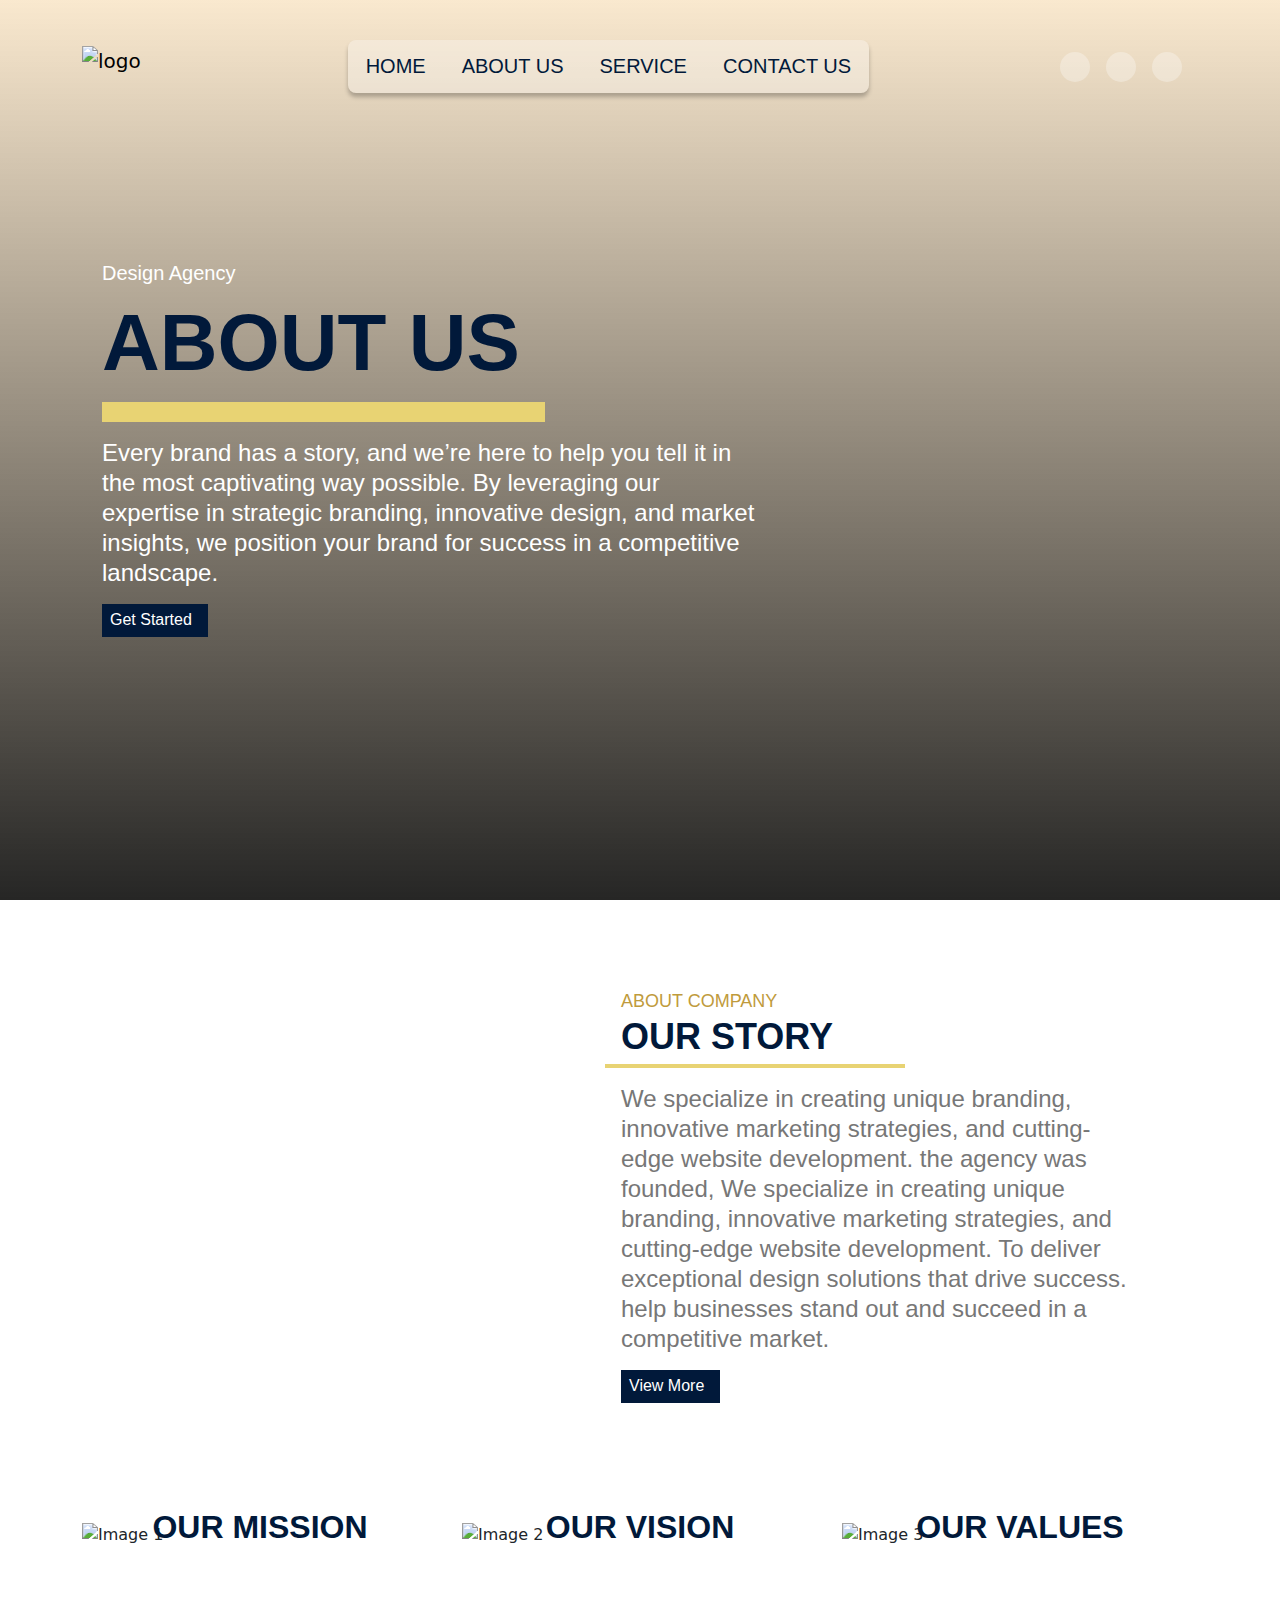
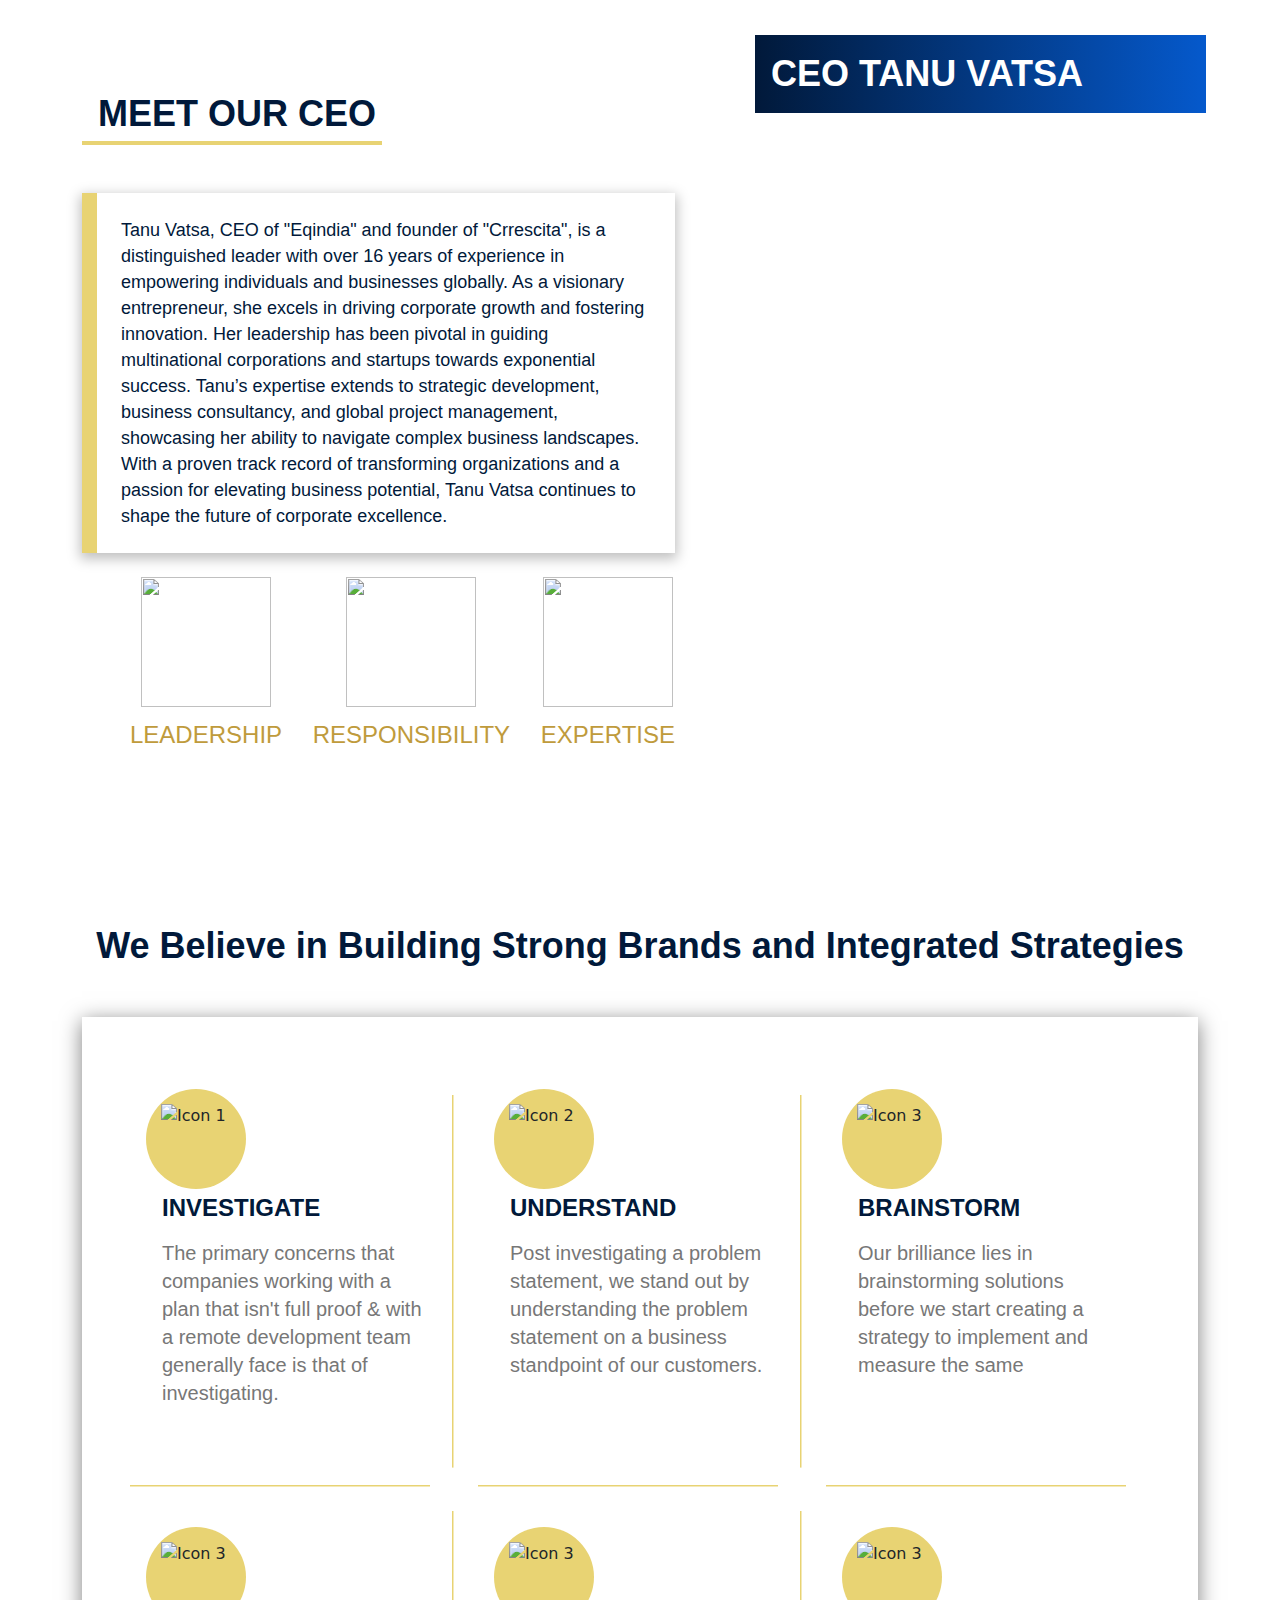
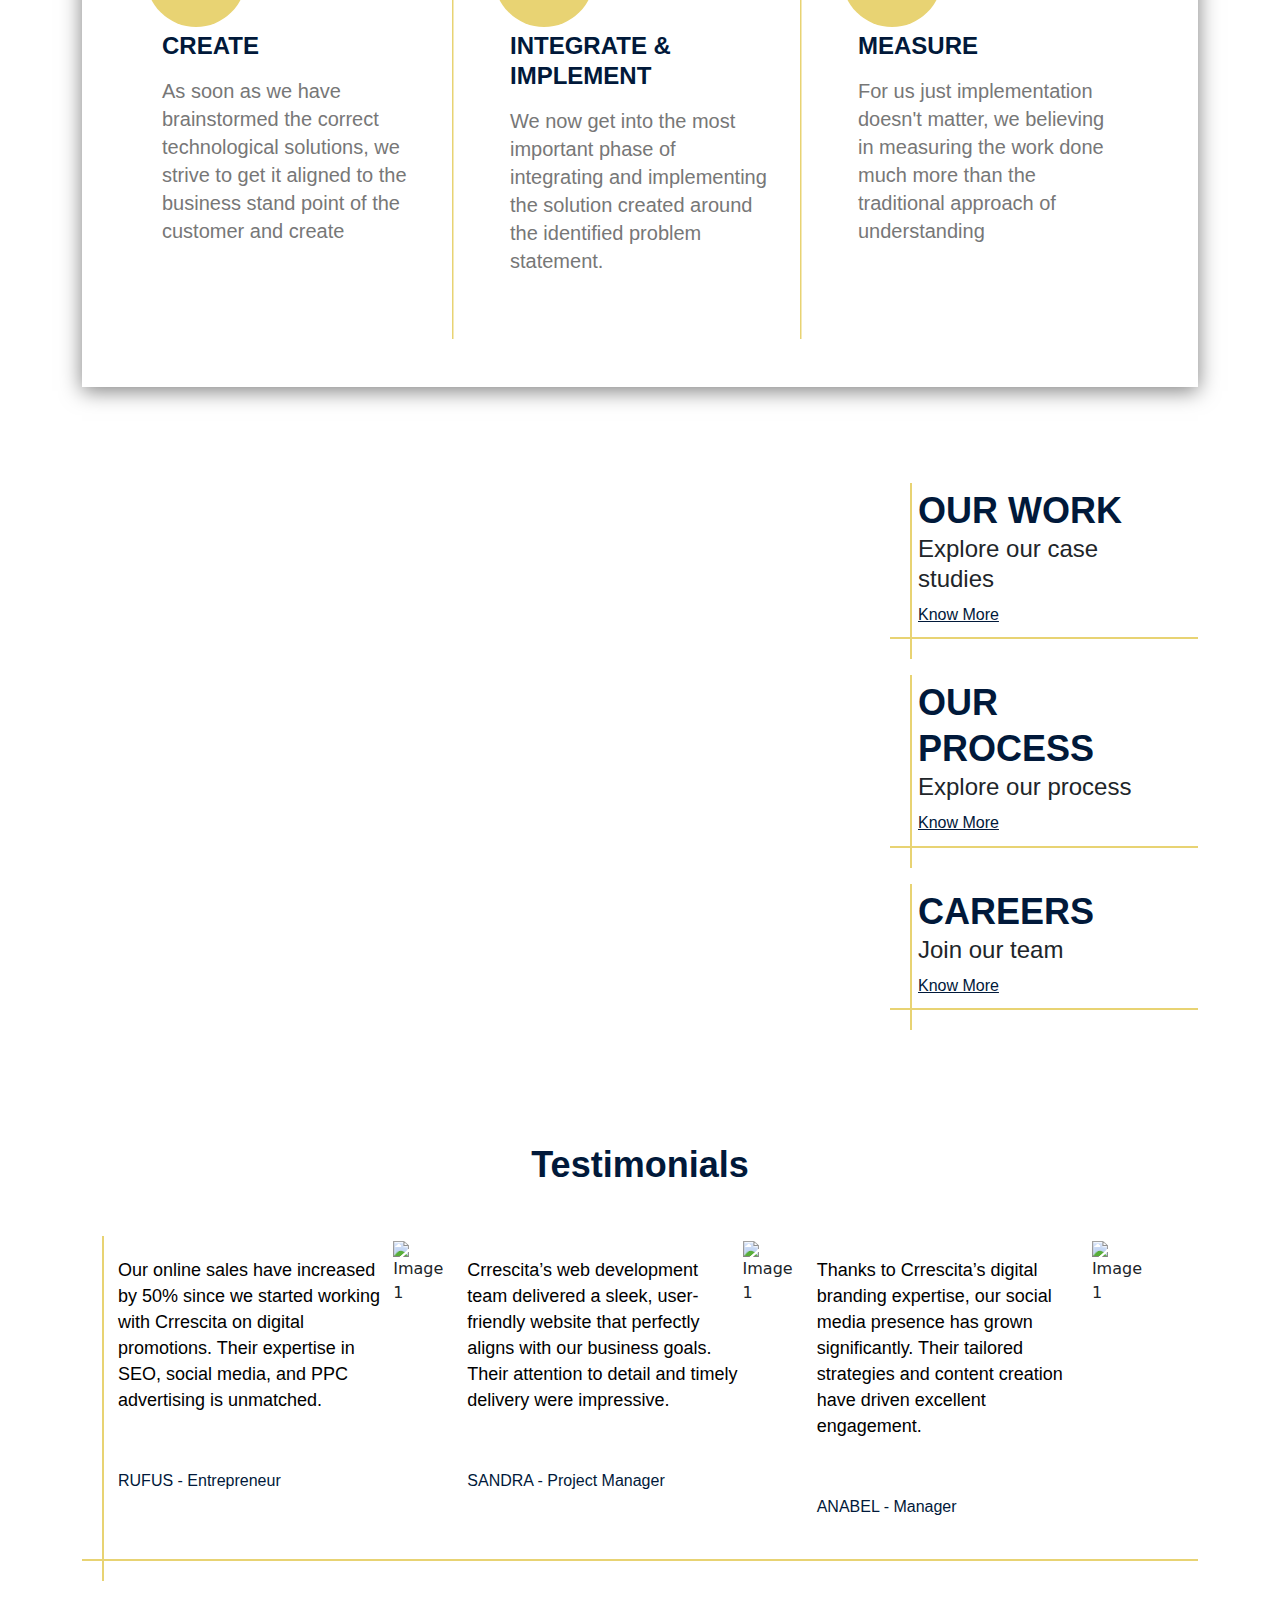
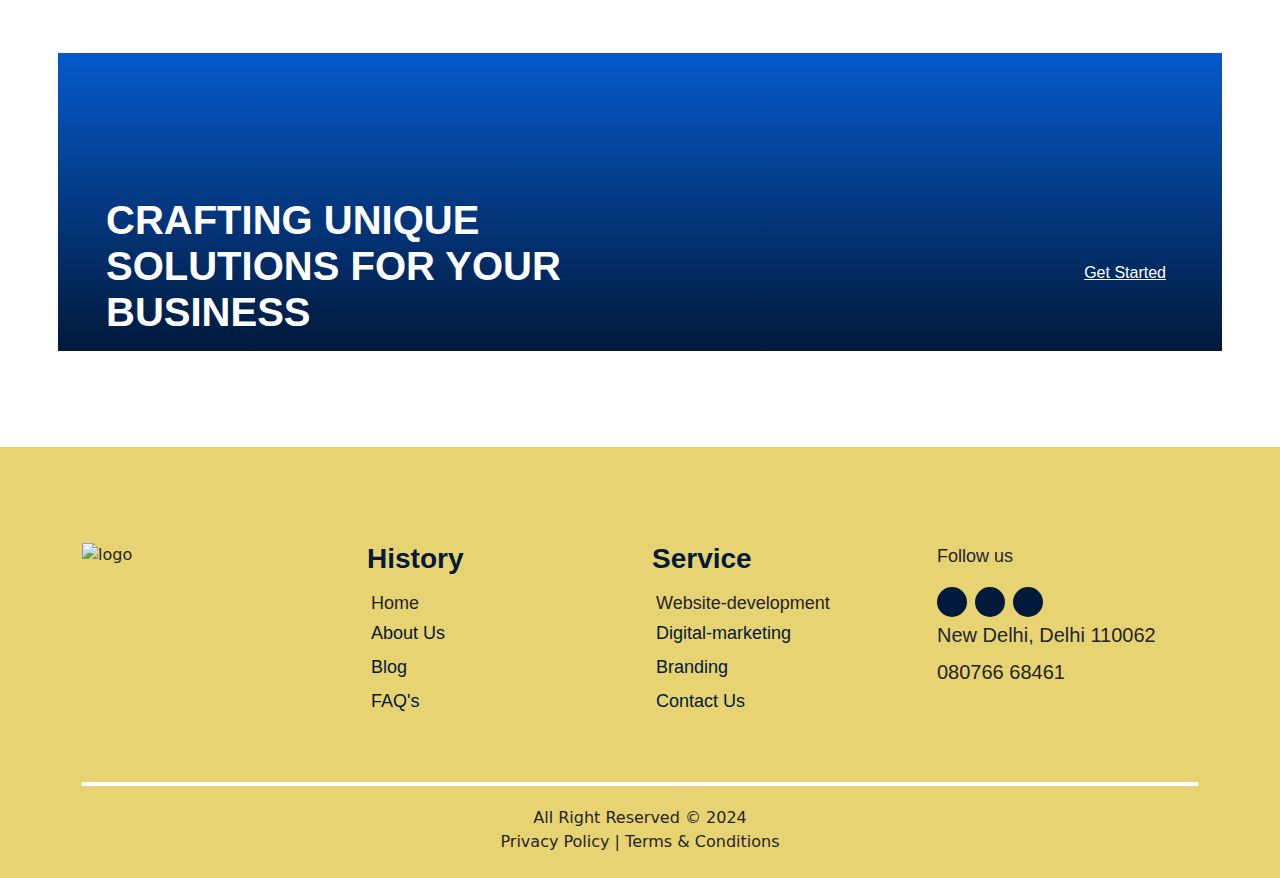
==== crrescita_angular/browser/about/index.html @ c9c78e95 "changes" ====
<!DOCTYPE html><html lang="en" data-critters-container><head>
  <meta charset="utf-8">
  <title>Crrescita</title>
  <base href="/">
  <meta name="viewport" content="width=device-width, initial-scale=1">
  <link rel="icon" type="image/x-icon" href="./assets/img/logo.png">
   <!-- Bootstrap CSS -->
   <link href="https://cdn.jsdelivr.net/npm/bootstrap@5.0.2/dist/css/bootstrap.min.css" rel="stylesheet" integrity="sha384-EVSTQN3/azprG1Anm3QDgpJLIm9Nao0Yz1ztcQTwFspd3yD65VohhpuuCOmLASjC" crossorigin="anonymous">
 <!-- Bootstrap JS Bundle with Popper -->
 <script src="https://cdn.jsdelivr.net/npm/bootstrap@5.0.2/dist/js/bootstrap.bundle.min.js" integrity="sha384-MrcW6ZMFYlzcLA8Nl+NtUVF0sA7MsXsP1UyJoMp4YLEuNSfAP+JcXn/tWtIaxVXM" crossorigin="anonymous"></script>
   <!-- Bootstrap Icons CSS -->
   <link href="https://cdnjs.cloudflare.com/ajax/libs/bootstrap-icons/1.10.2/font/bootstrap-icons.min.css" rel="stylesheet">
 
   <!--Font family-->
   <link rel="preconnect" href="https://fonts.googleapis.com">
   <link rel="preconnect" href="https://fonts.gstatic.com" crossorigin>
   <style>@font-face{font-family:'Brygada 1918';font-style:italic;font-weight:400 700;font-display:swap;src:url(https://fonts.gstatic.com/s/brygada1918/v22/pe03MI6eKpdGqlF5LANrM--qAc5gU1EQVg.woff2) format('woff2');unicode-range:U+0460-052F, U+1C80-1C88, U+20B4, U+2DE0-2DFF, U+A640-A69F, U+FE2E-FE2F;}@font-face{font-family:'Brygada 1918';font-style:italic;font-weight:400 700;font-display:swap;src:url(https://fonts.gstatic.com/s/brygada1918/v22/pe03MI6eKpdGqlF5LANrM--qAc5pU1EQVg.woff2) format('woff2');unicode-range:U+0301, U+0400-045F, U+0490-0491, U+04B0-04B1, U+2116;}@font-face{font-family:'Brygada 1918';font-style:italic;font-weight:400 700;font-display:swap;src:url(https://fonts.gstatic.com/s/brygada1918/v22/pe03MI6eKpdGqlF5LANrM--qAc5uU1EQVg.woff2) format('woff2');unicode-range:U+0370-0377, U+037A-037F, U+0384-038A, U+038C, U+038E-03A1, U+03A3-03FF;}@font-face{font-family:'Brygada 1918';font-style:italic;font-weight:400 700;font-display:swap;src:url(https://fonts.gstatic.com/s/brygada1918/v22/pe03MI6eKpdGqlF5LANrM--qAc5iU1EQVg.woff2) format('woff2');unicode-range:U+0102-0103, U+0110-0111, U+0128-0129, U+0168-0169, U+01A0-01A1, U+01AF-01B0, U+0300-0301, U+0303-0304, U+0308-0309, U+0323, U+0329, U+1EA0-1EF9, U+20AB;}@font-face{font-family:'Brygada 1918';font-style:italic;font-weight:400 700;font-display:swap;src:url(https://fonts.gstatic.com/s/brygada1918/v22/pe03MI6eKpdGqlF5LANrM--qAc5jU1EQVg.woff2) format('woff2');unicode-range:U+0100-02AF, U+0304, U+0308, U+0329, U+1E00-1E9F, U+1EF2-1EFF, U+2020, U+20A0-20AB, U+20AD-20C0, U+2113, U+2C60-2C7F, U+A720-A7FF;}@font-face{font-family:'Brygada 1918';font-style:italic;font-weight:400 700;font-display:swap;src:url(https://fonts.gstatic.com/s/brygada1918/v22/pe03MI6eKpdGqlF5LANrM--qAc5tU1E.woff2) format('woff2');unicode-range:U+0000-00FF, U+0131, U+0152-0153, U+02BB-02BC, U+02C6, U+02DA, U+02DC, U+0304, U+0308, U+0329, U+2000-206F, U+2074, U+20AC, U+2122, U+2191, U+2193, U+2212, U+2215, U+FEFF, U+FFFD;}@font-face{font-family:'Brygada 1918';font-style:normal;font-weight:400 700;font-display:swap;src:url(https://fonts.gstatic.com/s/brygada1918/v22/pe0pMI6eKpdGqlF5LANrM--qCf5vS1U.woff2) format('woff2');unicode-range:U+0460-052F, U+1C80-1C88, U+20B4, U+2DE0-2DFF, U+A640-A69F, U+FE2E-FE2F;}@font-face{font-family:'Brygada 1918';font-style:normal;font-weight:400 700;font-display:swap;src:url(https://fonts.gstatic.com/s/brygada1918/v22/pe0pMI6eKpdGqlF5LANrM--qAP5vS1U.woff2) format('woff2');unicode-range:U+0301, U+0400-045F, U+0490-0491, U+04B0-04B1, U+2116;}@font-face{font-family:'Brygada 1918';font-style:normal;font-weight:400 700;font-display:swap;src:url(https://fonts.gstatic.com/s/brygada1918/v22/pe0pMI6eKpdGqlF5LANrM--qB_5vS1U.woff2) format('woff2');unicode-range:U+0370-0377, U+037A-037F, U+0384-038A, U+038C, U+038E-03A1, U+03A3-03FF;}@font-face{font-family:'Brygada 1918';font-style:normal;font-weight:400 700;font-display:swap;src:url(https://fonts.gstatic.com/s/brygada1918/v22/pe0pMI6eKpdGqlF5LANrM--qC_5vS1U.woff2) format('woff2');unicode-range:U+0102-0103, U+0110-0111, U+0128-0129, U+0168-0169, U+01A0-01A1, U+01AF-01B0, U+0300-0301, U+0303-0304, U+0308-0309, U+0323, U+0329, U+1EA0-1EF9, U+20AB;}@font-face{font-family:'Brygada 1918';font-style:normal;font-weight:400 700;font-display:swap;src:url(https://fonts.gstatic.com/s/brygada1918/v22/pe0pMI6eKpdGqlF5LANrM--qCv5vS1U.woff2) format('woff2');unicode-range:U+0100-02AF, U+0304, U+0308, U+0329, U+1E00-1E9F, U+1EF2-1EFF, U+2020, U+20A0-20AB, U+20AD-20C0, U+2113, U+2C60-2C7F, U+A720-A7FF;}@font-face{font-family:'Brygada 1918';font-style:normal;font-weight:400 700;font-display:swap;src:url(https://fonts.gstatic.com/s/brygada1918/v22/pe0pMI6eKpdGqlF5LANrM--qBP5v.woff2) format('woff2');unicode-range:U+0000-00FF, U+0131, U+0152-0153, U+02BB-02BC, U+02C6, U+02DA, U+02DC, U+0304, U+0308, U+0329, U+2000-206F, U+2074, U+20AC, U+2122, U+2191, U+2193, U+2212, U+2215, U+FEFF, U+FFFD;}@font-face{font-family:'Outfit';font-style:normal;font-weight:100 900;font-display:swap;src:url(https://fonts.gstatic.com/s/outfit/v11/QGYvz_MVcBeNP4NJuktqQ4E.woff2) format('woff2');unicode-range:U+0100-02AF, U+0304, U+0308, U+0329, U+1E00-1E9F, U+1EF2-1EFF, U+2020, U+20A0-20AB, U+20AD-20C0, U+2113, U+2C60-2C7F, U+A720-A7FF;}@font-face{font-family:'Outfit';font-style:normal;font-weight:100 900;font-display:swap;src:url(https://fonts.gstatic.com/s/outfit/v11/QGYvz_MVcBeNP4NJtEtq.woff2) format('woff2');unicode-range:U+0000-00FF, U+0131, U+0152-0153, U+02BB-02BC, U+02C6, U+02DA, U+02DC, U+0304, U+0308, U+0329, U+2000-206F, U+2074, U+20AC, U+2122, U+2191, U+2193, U+2212, U+2215, U+FEFF, U+FFFD;}@font-face{font-family:'Philosopher';font-style:italic;font-weight:400;font-display:swap;src:url(https://fonts.gstatic.com/s/philosopher/v20/vEFX2_5QCwIS4_Dhez5jcWBrf0I81-qe.woff2) format('woff2');unicode-range:U+0460-052F, U+1C80-1C88, U+20B4, U+2DE0-2DFF, U+A640-A69F, U+FE2E-FE2F;}@font-face{font-family:'Philosopher';font-style:italic;font-weight:400;font-display:swap;src:url(https://fonts.gstatic.com/s/philosopher/v20/vEFX2_5QCwIS4_Dhez5jcWBrf0s81-qe.woff2) format('woff2');unicode-range:U+0301, U+0400-045F, U+0490-0491, U+04B0-04B1, U+2116;}@font-face{font-family:'Philosopher';font-style:italic;font-weight:400;font-display:swap;src:url(https://fonts.gstatic.com/s/philosopher/v20/vEFX2_5QCwIS4_Dhez5jcWBrf0A81-qe.woff2) format('woff2');unicode-range:U+0102-0103, U+0110-0111, U+0128-0129, U+0168-0169, U+01A0-01A1, U+01AF-01B0, U+0300-0301, U+0303-0304, U+0308-0309, U+0323, U+0329, U+1EA0-1EF9, U+20AB;}@font-face{font-family:'Philosopher';font-style:italic;font-weight:400;font-display:swap;src:url(https://fonts.gstatic.com/s/philosopher/v20/vEFX2_5QCwIS4_Dhez5jcWBrf0E81-qe.woff2) format('woff2');unicode-range:U+0100-02AF, U+0304, U+0308, U+0329, U+1E00-1E9F, U+1EF2-1EFF, U+2020, U+20A0-20AB, U+20AD-20C0, U+2113, U+2C60-2C7F, U+A720-A7FF;}@font-face{font-family:'Philosopher';font-style:italic;font-weight:400;font-display:swap;src:url(https://fonts.gstatic.com/s/philosopher/v20/vEFX2_5QCwIS4_Dhez5jcWBrf0881w.woff2) format('woff2');unicode-range:U+0000-00FF, U+0131, U+0152-0153, U+02BB-02BC, U+02C6, U+02DA, U+02DC, U+0304, U+0308, U+0329, U+2000-206F, U+2074, U+20AC, U+2122, U+2191, U+2193, U+2212, U+2215, U+FEFF, U+FFFD;}@font-face{font-family:'Philosopher';font-style:italic;font-weight:700;font-display:swap;src:url(https://fonts.gstatic.com/s/philosopher/v20/vEFK2_5QCwIS4_Dhez5jcWBrd_QZwti_Wo7H.woff2) format('woff2');unicode-range:U+0460-052F, U+1C80-1C88, U+20B4, U+2DE0-2DFF, U+A640-A69F, U+FE2E-FE2F;}@font-face{font-family:'Philosopher';font-style:italic;font-weight:700;font-display:swap;src:url(https://fonts.gstatic.com/s/philosopher/v20/vEFK2_5QCwIS4_Dhez5jcWBrd_QZwtG_Wo7H.woff2) format('woff2');unicode-range:U+0301, U+0400-045F, U+0490-0491, U+04B0-04B1, U+2116;}@font-face{font-family:'Philosopher';font-style:italic;font-weight:700;font-display:swap;src:url(https://fonts.gstatic.com/s/philosopher/v20/vEFK2_5QCwIS4_Dhez5jcWBrd_QZwtq_Wo7H.woff2) format('woff2');unicode-range:U+0102-0103, U+0110-0111, U+0128-0129, U+0168-0169, U+01A0-01A1, U+01AF-01B0, U+0300-0301, U+0303-0304, U+0308-0309, U+0323, U+0329, U+1EA0-1EF9, U+20AB;}@font-face{font-family:'Philosopher';font-style:italic;font-weight:700;font-display:swap;src:url(https://fonts.gstatic.com/s/philosopher/v20/vEFK2_5QCwIS4_Dhez5jcWBrd_QZwtu_Wo7H.woff2) format('woff2');unicode-range:U+0100-02AF, U+0304, U+0308, U+0329, U+1E00-1E9F, U+1EF2-1EFF, U+2020, U+20A0-20AB, U+20AD-20C0, U+2113, U+2C60-2C7F, U+A720-A7FF;}@font-face{font-family:'Philosopher';font-style:italic;font-weight:700;font-display:swap;src:url(https://fonts.gstatic.com/s/philosopher/v20/vEFK2_5QCwIS4_Dhez5jcWBrd_QZwtW_Wg.woff2) format('woff2');unicode-range:U+0000-00FF, U+0131, U+0152-0153, U+02BB-02BC, U+02C6, U+02DA, U+02DC, U+0304, U+0308, U+0329, U+2000-206F, U+2074, U+20AC, U+2122, U+2191, U+2193, U+2212, U+2215, U+FEFF, U+FFFD;}@font-face{font-family:'Philosopher';font-style:normal;font-weight:400;font-display:swap;src:url(https://fonts.gstatic.com/s/philosopher/v20/vEFV2_5QCwIS4_Dhez5jcWBjT00k0w.woff2) format('woff2');unicode-range:U+0460-052F, U+1C80-1C88, U+20B4, U+2DE0-2DFF, U+A640-A69F, U+FE2E-FE2F;}@font-face{font-family:'Philosopher';font-style:normal;font-weight:400;font-display:swap;src:url(https://fonts.gstatic.com/s/philosopher/v20/vEFV2_5QCwIS4_Dhez5jcWBqT00k0w.woff2) format('woff2');unicode-range:U+0301, U+0400-045F, U+0490-0491, U+04B0-04B1, U+2116;}@font-face{font-family:'Philosopher';font-style:normal;font-weight:400;font-display:swap;src:url(https://fonts.gstatic.com/s/philosopher/v20/vEFV2_5QCwIS4_Dhez5jcWBhT00k0w.woff2) format('woff2');unicode-range:U+0102-0103, U+0110-0111, U+0128-0129, U+0168-0169, U+01A0-01A1, U+01AF-01B0, U+0300-0301, U+0303-0304, U+0308-0309, U+0323, U+0329, U+1EA0-1EF9, U+20AB;}@font-face{font-family:'Philosopher';font-style:normal;font-weight:400;font-display:swap;src:url(https://fonts.gstatic.com/s/philosopher/v20/vEFV2_5QCwIS4_Dhez5jcWBgT00k0w.woff2) format('woff2');unicode-range:U+0100-02AF, U+0304, U+0308, U+0329, U+1E00-1E9F, U+1EF2-1EFF, U+2020, U+20A0-20AB, U+20AD-20C0, U+2113, U+2C60-2C7F, U+A720-A7FF;}@font-face{font-family:'Philosopher';font-style:normal;font-weight:400;font-display:swap;src:url(https://fonts.gstatic.com/s/philosopher/v20/vEFV2_5QCwIS4_Dhez5jcWBuT00.woff2) format('woff2');unicode-range:U+0000-00FF, U+0131, U+0152-0153, U+02BB-02BC, U+02C6, U+02DA, U+02DC, U+0304, U+0308, U+0329, U+2000-206F, U+2074, U+20AC, U+2122, U+2191, U+2193, U+2212, U+2215, U+FEFF, U+FFFD;}@font-face{font-family:'Philosopher';font-style:normal;font-weight:700;font-display:swap;src:url(https://fonts.gstatic.com/s/philosopher/v20/vEFI2_5QCwIS4_Dhez5jcWjValgW8tenXg.woff2) format('woff2');unicode-range:U+0460-052F, U+1C80-1C88, U+20B4, U+2DE0-2DFF, U+A640-A69F, U+FE2E-FE2F;}@font-face{font-family:'Philosopher';font-style:normal;font-weight:700;font-display:swap;src:url(https://fonts.gstatic.com/s/philosopher/v20/vEFI2_5QCwIS4_Dhez5jcWjValgf8tenXg.woff2) format('woff2');unicode-range:U+0301, U+0400-045F, U+0490-0491, U+04B0-04B1, U+2116;}@font-face{font-family:'Philosopher';font-style:normal;font-weight:700;font-display:swap;src:url(https://fonts.gstatic.com/s/philosopher/v20/vEFI2_5QCwIS4_Dhez5jcWjValgU8tenXg.woff2) format('woff2');unicode-range:U+0102-0103, U+0110-0111, U+0128-0129, U+0168-0169, U+01A0-01A1, U+01AF-01B0, U+0300-0301, U+0303-0304, U+0308-0309, U+0323, U+0329, U+1EA0-1EF9, U+20AB;}@font-face{font-family:'Philosopher';font-style:normal;font-weight:700;font-display:swap;src:url(https://fonts.gstatic.com/s/philosopher/v20/vEFI2_5QCwIS4_Dhez5jcWjValgV8tenXg.woff2) format('woff2');unicode-range:U+0100-02AF, U+0304, U+0308, U+0329, U+1E00-1E9F, U+1EF2-1EFF, U+2020, U+20A0-20AB, U+20AD-20C0, U+2113, U+2C60-2C7F, U+A720-A7FF;}@font-face{font-family:'Philosopher';font-style:normal;font-weight:700;font-display:swap;src:url(https://fonts.gstatic.com/s/philosopher/v20/vEFI2_5QCwIS4_Dhez5jcWjValgb8tc.woff2) format('woff2');unicode-range:U+0000-00FF, U+0131, U+0152-0153, U+02BB-02BC, U+02C6, U+02DA, U+02DC, U+0304, U+0308, U+0329, U+2000-206F, U+2074, U+20AC, U+2122, U+2191, U+2193, U+2212, U+2215, U+FEFF, U+FFFD;}</style>
 
   <!-- Font Awesome -->
   <link rel="stylesheet" href="https://cdnjs.cloudflare.com/ajax/libs/font-awesome/6.5.1/css/all.min.css" integrity="sha512-DTOQO9RWCH3ppGqcWaEA1BIZOC6xxalwEsw9c2QQeAIftl+Vegovlnee1c9QX4TctnWMn13TZye+giMm8e2LwA==" crossorigin="anonymous" referrerpolicy="no-referrer">
 <!-- Bootstrap JS -->
<script src="https://cdn.jsdelivr.net/npm/bootstrap@5.1.3/dist/js/bootstrap.min.js"></script>

  <!-- Google Tag Manager -->
<script>(function(w,d,s,l,i){w[l]=w[l]||[];w[l].push({'gtm.start':
  new Date().getTime(),event:'gtm.js'});var f=d.getElementsByTagName(s)[0],
  j=d.createElement(s),dl=l!='dataLayer'?'&l='+l:'';j.async=true;j.src=
  'https://www.googletagmanager.com/gtm.js?id='+i+dl;f.parentNode.insertBefore(j,f);
  })(window,document,'script','dataLayer','GTM-58WV2LNN');</script>
  <!-- End Google Tag Manager -->
<style>@charset "UTF-8";:root{--bs-blue:#0d6efd;--bs-indigo:#6610f2;--bs-purple:#6f42c1;--bs-pink:#d63384;--bs-red:#dc3545;--bs-orange:#fd7e14;--bs-yellow:#ffc107;--bs-green:#198754;--bs-teal:#20c997;--bs-cyan:#0dcaf0;--bs-black:#000;--bs-white:#fff;--bs-gray:#6c757d;--bs-gray-dark:#343a40;--bs-gray-100:#f8f9fa;--bs-gray-200:#e9ecef;--bs-gray-300:#dee2e6;--bs-gray-400:#ced4da;--bs-gray-500:#adb5bd;--bs-gray-600:#6c757d;--bs-gray-700:#495057;--bs-gray-800:#343a40;--bs-gray-900:#212529;--bs-primary:#0d6efd;--bs-secondary:#6c757d;--bs-success:#198754;--bs-info:#0dcaf0;--bs-warning:#ffc107;--bs-danger:#dc3545;--bs-light:#f8f9fa;--bs-dark:#212529;--bs-primary-rgb:13,110,253;--bs-secondary-rgb:108,117,125;--bs-success-rgb:25,135,84;--bs-info-rgb:13,202,240;--bs-warning-rgb:255,193,7;--bs-danger-rgb:220,53,69;--bs-light-rgb:248,249,250;--bs-dark-rgb:33,37,41;--bs-primary-text-emphasis:#052c65;--bs-secondary-text-emphasis:#2b2f32;--bs-success-text-emphasis:#0a3622;--bs-info-text-emphasis:#055160;--bs-warning-text-emphasis:#664d03;--bs-danger-text-emphasis:#58151c;--bs-light-text-emphasis:#495057;--bs-dark-text-emphasis:#495057;--bs-primary-bg-subtle:#cfe2ff;--bs-secondary-bg-subtle:#e2e3e5;--bs-success-bg-subtle:#d1e7dd;--bs-info-bg-subtle:#cff4fc;--bs-warning-bg-subtle:#fff3cd;--bs-danger-bg-subtle:#f8d7da;--bs-light-bg-subtle:#fcfcfd;--bs-dark-bg-subtle:#ced4da;--bs-primary-border-subtle:#9ec5fe;--bs-secondary-border-subtle:#c4c8cb;--bs-success-border-subtle:#a3cfbb;--bs-info-border-subtle:#9eeaf9;--bs-warning-border-subtle:#ffe69c;--bs-danger-border-subtle:#f1aeb5;--bs-light-border-subtle:#e9ecef;--bs-dark-border-subtle:#adb5bd;--bs-white-rgb:255,255,255;--bs-black-rgb:0,0,0;--bs-font-sans-serif:system-ui,-apple-system,"Segoe UI",Roboto,"Helvetica Neue","Noto Sans","Liberation Sans",Arial,sans-serif,"Apple Color Emoji","Segoe UI Emoji","Segoe UI Symbol","Noto Color Emoji";--bs-font-monospace:SFMono-Regular,Menlo,Monaco,Consolas,"Liberation Mono","Courier New",monospace;--bs-gradient:linear-gradient(180deg, rgba(255, 255, 255, .15), rgba(255, 255, 255, 0));--bs-body-font-family:var(--bs-font-sans-serif);--bs-body-font-size:1rem;--bs-body-font-weight:400;--bs-body-line-height:1.5;--bs-body-color:#212529;--bs-body-color-rgb:33,37,41;--bs-body-bg:#fff;--bs-body-bg-rgb:255,255,255;--bs-emphasis-color:#000;--bs-emphasis-color-rgb:0,0,0;--bs-secondary-color:rgba(33, 37, 41, .75);--bs-secondary-color-rgb:33,37,41;--bs-secondary-bg:#e9ecef;--bs-secondary-bg-rgb:233,236,239;--bs-tertiary-color:rgba(33, 37, 41, .5);--bs-tertiary-color-rgb:33,37,41;--bs-tertiary-bg:#f8f9fa;--bs-tertiary-bg-rgb:248,249,250;--bs-heading-color:inherit;--bs-link-color:#0d6efd;--bs-link-color-rgb:13,110,253;--bs-link-decoration:underline;--bs-link-hover-color:#0a58ca;--bs-link-hover-color-rgb:10,88,202;--bs-code-color:#d63384;--bs-highlight-color:#212529;--bs-highlight-bg:#fff3cd;--bs-border-width:1px;--bs-border-style:solid;--bs-border-color:#dee2e6;--bs-border-color-translucent:rgba(0, 0, 0, .175);--bs-border-radius:.375rem;--bs-border-radius-sm:.25rem;--bs-border-radius-lg:.5rem;--bs-border-radius-xl:1rem;--bs-border-radius-xxl:2rem;--bs-border-radius-2xl:var(--bs-border-radius-xxl);--bs-border-radius-pill:50rem;--bs-box-shadow:0 .5rem 1rem rgba(0, 0, 0, .15);--bs-box-shadow-sm:0 .125rem .25rem rgba(0, 0, 0, .075);--bs-box-shadow-lg:0 1rem 3rem rgba(0, 0, 0, .175);--bs-box-shadow-inset:inset 0 1px 2px rgba(0, 0, 0, .075);--bs-focus-ring-width:.25rem;--bs-focus-ring-opacity:.25;--bs-focus-ring-color:rgba(13, 110, 253, .25);--bs-form-valid-color:#198754;--bs-form-valid-border-color:#198754;--bs-form-invalid-color:#dc3545;--bs-form-invalid-border-color:#dc3545}*,:after,:before{box-sizing:border-box}@media (prefers-reduced-motion:no-preference){:root{scroll-behavior:smooth}}body{margin:0;font-family:var(--bs-body-font-family);font-size:var(--bs-body-font-size);font-weight:var(--bs-body-font-weight);line-height:var(--bs-body-line-height);color:var(--bs-body-color);text-align:var(--bs-body-text-align);background-color:var(--bs-body-bg);-webkit-text-size-adjust:100%;-webkit-tap-highlight-color:transparent}hr{margin:1rem 0;color:inherit;border:0;border-top:var(--bs-border-width) solid;opacity:.25}p{margin-top:0;margin-bottom:1rem}ul{padding-left:2rem}ul{margin-top:0;margin-bottom:1rem}ul ul{margin-bottom:0}a{color:rgba(var(--bs-link-color-rgb),var(--bs-link-opacity,1));text-decoration:underline}a:hover{--bs-link-color-rgb:var(--bs-link-hover-color-rgb)}img{vertical-align:middle}button{border-radius:0}button:focus:not(:focus-visible){outline:0}button,input,textarea{margin:0;font-family:inherit;font-size:inherit;line-height:inherit}button{text-transform:none}[role=button]{cursor:pointer}[type=button],[type=submit],button{-webkit-appearance:button}[type=button]:not(:disabled),[type=submit]:not(:disabled),button:not(:disabled){cursor:pointer}textarea{resize:vertical}iframe{border:0}.list-unstyled{padding-left:0;list-style:none}.img-fluid{max-width:100%;height:auto}.container{--bs-gutter-x:1.5rem;--bs-gutter-y:0;width:100%;padding-right:calc(var(--bs-gutter-x) * .5);padding-left:calc(var(--bs-gutter-x) * .5);margin-right:auto;margin-left:auto}@media (min-width:576px){.container{max-width:540px}}@media (min-width:768px){.container{max-width:720px}}@media (min-width:992px){.container{max-width:960px}}@media (min-width:1200px){.container{max-width:1140px}}@media (min-width:1400px){.container{max-width:1320px}}:root{--bs-breakpoint-xs:0;--bs-breakpoint-sm:576px;--bs-breakpoint-md:768px;--bs-breakpoint-lg:992px;--bs-breakpoint-xl:1200px;--bs-breakpoint-xxl:1400px}.row{--bs-gutter-x:1.5rem;--bs-gutter-y:0;display:flex;flex-wrap:wrap;margin-top:calc(-1 * var(--bs-gutter-y));margin-right:calc(-.5 * var(--bs-gutter-x));margin-left:calc(-.5 * var(--bs-gutter-x))}.row>*{flex-shrink:0;width:100%;max-width:100%;padding-right:calc(var(--bs-gutter-x) * .5);padding-left:calc(var(--bs-gutter-x) * .5);margin-top:var(--bs-gutter-y)}.col-2{flex:0 0 auto;width:16.66666667%}.col-5{flex:0 0 auto;width:41.66666667%}.col-6{flex:0 0 auto;width:50%}.col-7{flex:0 0 auto;width:58.33333333%}.col-10{flex:0 0 auto;width:83.33333333%}.col-12{flex:0 0 auto;width:100%}@media (min-width:768px){.col-md-3{flex:0 0 auto;width:25%}.col-md-4{flex:0 0 auto;width:33.33333333%}.col-md-6{flex:0 0 auto;width:50%}.col-md-8{flex:0 0 auto;width:66.66666667%}.col-md-10{flex:0 0 auto;width:83.33333333%}}@media (min-width:992px){.col-lg-4{flex:0 0 auto;width:33.33333333%}.col-lg-5{flex:0 0 auto;width:41.66666667%}.col-lg-7{flex:0 0 auto;width:58.33333333%}.col-lg-9{flex:0 0 auto;width:75%}}.form-control{display:block;width:100%;padding:.375rem .75rem;font-size:1rem;font-weight:400;line-height:1.5;color:var(--bs-body-color);-webkit-appearance:none;-moz-appearance:none;appearance:none;background-color:var(--bs-body-bg);background-clip:padding-box;border:var(--bs-border-width) solid var(--bs-border-color);border-radius:var(--bs-border-radius);transition:border-color .15s ease-in-out,box-shadow .15s ease-in-out}@media (prefers-reduced-motion:reduce){.form-control{transition:none}}.form-control:focus{color:var(--bs-body-color);background-color:var(--bs-body-bg);border-color:#86b7fe;outline:0;box-shadow:0 0 0 .25rem #0d6efd40}.form-control::-webkit-date-and-time-value{min-width:85px;height:1.5em;margin:0}.form-control::-webkit-datetime-edit{display:block;padding:0}.form-control::-moz-placeholder{color:var(--bs-secondary-color);opacity:1}.form-control::placeholder{color:var(--bs-secondary-color);opacity:1}.form-control:disabled{background-color:var(--bs-secondary-bg);opacity:1}.form-control::-webkit-file-upload-button{padding:.375rem .75rem;margin:-.375rem -.75rem;-webkit-margin-end:.75rem;margin-inline-end:.75rem;color:var(--bs-body-color);background-color:var(--bs-tertiary-bg);pointer-events:none;border-color:inherit;border-style:solid;border-width:0;border-inline-end-width:var(--bs-border-width);border-radius:0;-webkit-transition:color .15s ease-in-out,background-color .15s ease-in-out,border-color .15s ease-in-out,box-shadow .15s ease-in-out;transition:color .15s ease-in-out,background-color .15s ease-in-out,border-color .15s ease-in-out,box-shadow .15s ease-in-out}.form-control::file-selector-button{padding:.375rem .75rem;margin:-.375rem -.75rem;-webkit-margin-end:.75rem;margin-inline-end:.75rem;color:var(--bs-body-color);background-color:var(--bs-tertiary-bg);pointer-events:none;border-color:inherit;border-style:solid;border-width:0;border-inline-end-width:var(--bs-border-width);border-radius:0;transition:color .15s ease-in-out,background-color .15s ease-in-out,border-color .15s ease-in-out,box-shadow .15s ease-in-out}@media (prefers-reduced-motion:reduce){.form-control::-webkit-file-upload-button{-webkit-transition:none;transition:none}.form-control::file-selector-button{transition:none}}.form-control:hover:not(:disabled):not([readonly])::-webkit-file-upload-button{background-color:var(--bs-secondary-bg)}.form-control:hover:not(:disabled):not([readonly])::file-selector-button{background-color:var(--bs-secondary-bg)}textarea.form-control{min-height:calc(1.5em + .75rem + calc(var(--bs-border-width) * 2))}.fade{transition:opacity .15s linear}@media (prefers-reduced-motion:reduce){.fade{transition:none}}.fade:not(.show){opacity:0}.collapse:not(.show){display:none}.dropdown{position:relative}.dropdown-toggle{white-space:nowrap}.dropdown-toggle:after{display:inline-block;margin-left:.255em;vertical-align:.255em;content:"";border-top:.3em solid;border-right:.3em solid transparent;border-bottom:0;border-left:.3em solid transparent}.dropdown-toggle:empty:after{margin-left:0}.dropdown-menu{--bs-dropdown-zindex:1000;--bs-dropdown-min-width:10rem;--bs-dropdown-padding-x:0;--bs-dropdown-padding-y:.5rem;--bs-dropdown-spacer:.125rem;--bs-dropdown-font-size:1rem;--bs-dropdown-color:var(--bs-body-color);--bs-dropdown-bg:var(--bs-body-bg);--bs-dropdown-border-color:var(--bs-border-color-translucent);--bs-dropdown-border-radius:var(--bs-border-radius);--bs-dropdown-border-width:var(--bs-border-width);--bs-dropdown-inner-border-radius:calc(var(--bs-border-radius) - var(--bs-border-width));--bs-dropdown-divider-bg:var(--bs-border-color-translucent);--bs-dropdown-divider-margin-y:.5rem;--bs-dropdown-box-shadow:var(--bs-box-shadow);--bs-dropdown-link-color:var(--bs-body-color);--bs-dropdown-link-hover-color:var(--bs-body-color);--bs-dropdown-link-hover-bg:var(--bs-tertiary-bg);--bs-dropdown-link-active-color:#fff;--bs-dropdown-link-active-bg:#0d6efd;--bs-dropdown-link-disabled-color:var(--bs-tertiary-color);--bs-dropdown-item-padding-x:1rem;--bs-dropdown-item-padding-y:.25rem;--bs-dropdown-header-color:#6c757d;--bs-dropdown-header-padding-x:1rem;--bs-dropdown-header-padding-y:.5rem;position:absolute;z-index:var(--bs-dropdown-zindex);display:none;min-width:var(--bs-dropdown-min-width);padding:var(--bs-dropdown-padding-y) var(--bs-dropdown-padding-x);margin:0;font-size:var(--bs-dropdown-font-size);color:var(--bs-dropdown-color);text-align:left;list-style:none;background-color:var(--bs-dropdown-bg);background-clip:padding-box;border:var(--bs-dropdown-border-width) solid var(--bs-dropdown-border-color);border-radius:var(--bs-dropdown-border-radius)}.dropdown-item{display:block;width:100%;padding:var(--bs-dropdown-item-padding-y) var(--bs-dropdown-item-padding-x);clear:both;font-weight:400;color:var(--bs-dropdown-link-color);text-align:inherit;text-decoration:none;white-space:nowrap;background-color:transparent;border:0;border-radius:var(--bs-dropdown-item-border-radius,0)}.dropdown-item:focus,.dropdown-item:hover{color:var(--bs-dropdown-link-hover-color);background-color:var(--bs-dropdown-link-hover-bg)}.dropdown-item:active{color:var(--bs-dropdown-link-active-color);text-decoration:none;background-color:var(--bs-dropdown-link-active-bg)}.dropdown-item:disabled{color:var(--bs-dropdown-link-disabled-color);pointer-events:none;background-color:transparent}.nav-link{display:block;padding:var(--bs-nav-link-padding-y) var(--bs-nav-link-padding-x);font-size:var(--bs-nav-link-font-size);font-weight:var(--bs-nav-link-font-weight);color:var(--bs-nav-link-color);text-decoration:none;background:0 0;border:0;transition:color .15s ease-in-out,background-color .15s ease-in-out,border-color .15s ease-in-out}@media (prefers-reduced-motion:reduce){.nav-link{transition:none}}.nav-link:focus,.nav-link:hover{color:var(--bs-nav-link-hover-color)}.nav-link:focus-visible{outline:0;box-shadow:0 0 0 .25rem #0d6efd40}.nav-link:disabled{color:var(--bs-nav-link-disabled-color);pointer-events:none;cursor:default}.navbar{--bs-navbar-padding-x:0;--bs-navbar-padding-y:.5rem;--bs-navbar-color:rgba(var(--bs-emphasis-color-rgb), .65);--bs-navbar-hover-color:rgba(var(--bs-emphasis-color-rgb), .8);--bs-navbar-disabled-color:rgba(var(--bs-emphasis-color-rgb), .3);--bs-navbar-active-color:rgba(var(--bs-emphasis-color-rgb), 1);--bs-navbar-brand-padding-y:.3125rem;--bs-navbar-brand-margin-end:1rem;--bs-navbar-brand-font-size:1.25rem;--bs-navbar-brand-color:rgba(var(--bs-emphasis-color-rgb), 1);--bs-navbar-brand-hover-color:rgba(var(--bs-emphasis-color-rgb), 1);--bs-navbar-nav-link-padding-x:.5rem;--bs-navbar-toggler-padding-y:.25rem;--bs-navbar-toggler-padding-x:.75rem;--bs-navbar-toggler-font-size:1.25rem;--bs-navbar-toggler-icon-bg:url("data:image/svg+xml,%3csvg xmlns='http://www.w3.org/2000/svg' viewBox='0 0 30 30'%3e%3cpath stroke='rgba%2833, 37, 41, 0.75%29' stroke-linecap='round' stroke-miterlimit='10' stroke-width='2' d='M4 7h22M4 15h22M4 23h22'/%3e%3c/svg%3e");--bs-navbar-toggler-border-color:rgba(var(--bs-emphasis-color-rgb), .15);--bs-navbar-toggler-border-radius:var(--bs-border-radius);--bs-navbar-toggler-focus-width:.25rem;--bs-navbar-toggler-transition:box-shadow .15s ease-in-out;position:relative;display:flex;flex-wrap:wrap;align-items:center;justify-content:space-between;padding:var(--bs-navbar-padding-y) var(--bs-navbar-padding-x)}.navbar>.container{display:flex;flex-wrap:inherit;align-items:center;justify-content:space-between}.navbar-brand{padding-top:var(--bs-navbar-brand-padding-y);padding-bottom:var(--bs-navbar-brand-padding-y);margin-right:var(--bs-navbar-brand-margin-end);font-size:var(--bs-navbar-brand-font-size);color:var(--bs-navbar-brand-color);text-decoration:none;white-space:nowrap}.navbar-brand:focus,.navbar-brand:hover{color:var(--bs-navbar-brand-hover-color)}.navbar-nav{--bs-nav-link-padding-x:0;--bs-nav-link-padding-y:.5rem;--bs-nav-link-font-weight: ;--bs-nav-link-color:var(--bs-navbar-color);--bs-nav-link-hover-color:var(--bs-navbar-hover-color);--bs-nav-link-disabled-color:var(--bs-navbar-disabled-color);display:flex;flex-direction:column;padding-left:0;margin-bottom:0;list-style:none}.navbar-nav .dropdown-menu{position:static}.navbar-collapse{flex-basis:100%;flex-grow:1;align-items:center}.navbar-toggler{padding:var(--bs-navbar-toggler-padding-y) var(--bs-navbar-toggler-padding-x);font-size:var(--bs-navbar-toggler-font-size);line-height:1;color:var(--bs-navbar-color);background-color:transparent;border:var(--bs-border-width) solid var(--bs-navbar-toggler-border-color);border-radius:var(--bs-navbar-toggler-border-radius);transition:var(--bs-navbar-toggler-transition)}@media (prefers-reduced-motion:reduce){.navbar-toggler{transition:none}}.navbar-toggler:hover{text-decoration:none}.navbar-toggler:focus{text-decoration:none;outline:0;box-shadow:0 0 0 var(--bs-navbar-toggler-focus-width)}@media (min-width:992px){.navbar-expand-lg{flex-wrap:nowrap;justify-content:flex-start}.navbar-expand-lg .navbar-nav{flex-direction:row}.navbar-expand-lg .navbar-nav .dropdown-menu{position:absolute}.navbar-expand-lg .navbar-nav .nav-link{padding-right:var(--bs-navbar-nav-link-padding-x);padding-left:var(--bs-navbar-nav-link-padding-x)}.navbar-expand-lg .navbar-collapse{display:flex!important;flex-basis:auto}.navbar-expand-lg .navbar-toggler{display:none}}.btn-close{--bs-btn-close-color:#000;--bs-btn-close-bg:url("data:image/svg+xml,%3csvg xmlns='http://www.w3.org/2000/svg' viewBox='0 0 16 16' fill='%23000'%3e%3cpath d='M.293.293a1 1 0 0 1 1.414 0L8 6.586 14.293.293a1 1 0 1 1 1.414 1.414L9.414 8l6.293 6.293a1 1 0 0 1-1.414 1.414L8 9.414l-6.293 6.293a1 1 0 0 1-1.414-1.414L6.586 8 .293 1.707a1 1 0 0 1 0-1.414z'/%3e%3c/svg%3e");--bs-btn-close-opacity:.5;--bs-btn-close-hover-opacity:.75;--bs-btn-close-focus-shadow:0 0 0 .25rem rgba(13, 110, 253, .25);--bs-btn-close-focus-opacity:1;--bs-btn-close-disabled-opacity:.25;--bs-btn-close-white-filter:invert(1) grayscale(100%) brightness(200%);box-sizing:content-box;width:1em;height:1em;padding:.25em;color:var(--bs-btn-close-color);background:transparent var(--bs-btn-close-bg) center/1em auto no-repeat;border:0;border-radius:.375rem;opacity:var(--bs-btn-close-opacity)}.btn-close:hover{color:var(--bs-btn-close-color);text-decoration:none;opacity:var(--bs-btn-close-hover-opacity)}.btn-close:focus{outline:0;box-shadow:var(--bs-btn-close-focus-shadow);opacity:var(--bs-btn-close-focus-opacity)}.btn-close:disabled{pointer-events:none;-webkit-user-select:none;-moz-user-select:none;user-select:none;opacity:var(--bs-btn-close-disabled-opacity)}.modal{--bs-modal-zindex:1055;--bs-modal-width:500px;--bs-modal-padding:1rem;--bs-modal-margin:.5rem;--bs-modal-color: ;--bs-modal-bg:var(--bs-body-bg);--bs-modal-border-color:var(--bs-border-color-translucent);--bs-modal-border-width:var(--bs-border-width);--bs-modal-border-radius:var(--bs-border-radius-lg);--bs-modal-box-shadow:var(--bs-box-shadow-sm);--bs-modal-inner-border-radius:calc(var(--bs-border-radius-lg) - (var(--bs-border-width)));--bs-modal-header-padding-x:1rem;--bs-modal-header-padding-y:1rem;--bs-modal-header-padding:1rem 1rem;--bs-modal-header-border-color:var(--bs-border-color);--bs-modal-header-border-width:var(--bs-border-width);--bs-modal-title-line-height:1.5;--bs-modal-footer-gap:.5rem;--bs-modal-footer-bg: ;--bs-modal-footer-border-color:var(--bs-border-color);--bs-modal-footer-border-width:var(--bs-border-width);position:fixed;top:0;left:0;z-index:var(--bs-modal-zindex);display:none;width:100%;height:100%;overflow-x:hidden;overflow-y:auto;outline:0}.modal-dialog{position:relative;width:auto;margin:var(--bs-modal-margin);pointer-events:none}.modal.fade .modal-dialog{transition:transform .3s ease-out;transform:translateY(-50px)}@media (prefers-reduced-motion:reduce){.modal.fade .modal-dialog{transition:none}}.modal-dialog-centered{display:flex;align-items:center;min-height:calc(100% - var(--bs-modal-margin) * 2)}.modal-content{position:relative;display:flex;flex-direction:column;width:100%;color:var(--bs-modal-color);pointer-events:auto;background-color:var(--bs-modal-bg);background-clip:padding-box;border:var(--bs-modal-border-width) solid var(--bs-modal-border-color);border-radius:var(--bs-modal-border-radius);outline:0}.modal-header{display:flex;flex-shrink:0;align-items:center;padding:var(--bs-modal-header-padding);border-bottom:var(--bs-modal-header-border-width) solid var(--bs-modal-header-border-color);border-top-left-radius:var(--bs-modal-inner-border-radius);border-top-right-radius:var(--bs-modal-inner-border-radius)}.modal-header .btn-close{padding:calc(var(--bs-modal-header-padding-y) * .5) calc(var(--bs-modal-header-padding-x) * .5);margin:calc(-.5 * var(--bs-modal-header-padding-y)) calc(-.5 * var(--bs-modal-header-padding-x)) calc(-.5 * var(--bs-modal-header-padding-y)) auto}.modal-title{margin-bottom:0;line-height:var(--bs-modal-title-line-height)}.modal-body{position:relative;flex:1 1 auto;padding:var(--bs-modal-padding)}@media (min-width:576px){.modal{--bs-modal-margin:1.75rem;--bs-modal-box-shadow:var(--bs-box-shadow)}.modal-dialog{max-width:var(--bs-modal-width);margin-right:auto;margin-left:auto}}.d-block{display:block!important}.d-flex{display:flex!important}.d-none{display:none!important}.position-relative{position:relative!important}.position-absolute{position:absolute!important}.top-50{top:50%!important}.start-50{left:50%!important}.translate-middle{transform:translate(-50%,-50%)!important}.border-0{border:0!important}.w-100{width:100%!important}.h-100{height:100%!important}.flex-column{flex-direction:column!important}.flex-wrap{flex-wrap:wrap!important}.justify-content-end{justify-content:flex-end!important}.justify-content-center{justify-content:center!important}.justify-content-between{justify-content:space-between!important}.justify-content-evenly{justify-content:space-evenly!important}.align-items-center{align-items:center!important}.align-items-stretch{align-items:stretch!important}.m-0{margin:0!important}.mx-1{margin-right:.25rem!important;margin-left:.25rem!important}.mx-2{margin-right:.5rem!important;margin-left:.5rem!important}.my-5{margin-top:3rem!important;margin-bottom:3rem!important}.mt-1{margin-top:.25rem!important}.mt-2{margin-top:.5rem!important}.mt-3{margin-top:1rem!important}.mt-4{margin-top:1.5rem!important}.mt-5{margin-top:3rem!important}.me-2{margin-right:.5rem!important}.me-3{margin-right:1rem!important}.me-auto{margin-right:auto!important}.mb-0{margin-bottom:0!important}.mb-2{margin-bottom:.5rem!important}.mb-3{margin-bottom:1rem!important}.mb-4{margin-bottom:1.5rem!important}.ms-2{margin-left:.5rem!important}.p-0{padding:0!important}.p-1{padding:.25rem!important}.p-3{padding:1rem!important}.p-5{padding:3rem!important}.px-2{padding-right:.5rem!important;padding-left:.5rem!important}.px-3{padding-right:1rem!important;padding-left:1rem!important}.px-4{padding-right:1.5rem!important;padding-left:1.5rem!important}.py-0{padding-top:0!important;padding-bottom:0!important}.py-1{padding-top:.25rem!important;padding-bottom:.25rem!important}.py-2{padding-top:.5rem!important;padding-bottom:.5rem!important}.py-3{padding-top:1rem!important;padding-bottom:1rem!important}.py-4{padding-top:1.5rem!important;padding-bottom:1.5rem!important}.pt-1{padding-top:.25rem!important}.pt-3{padding-top:1rem!important}.pt-5{padding-top:3rem!important}.pb-0{padding-bottom:0!important}.pb-3{padding-bottom:1rem!important}.pb-5{padding-bottom:3rem!important}.fw-normal{font-weight:400!important}.text-start{text-align:left!important}.text-center{text-align:center!important}.text-uppercase{text-transform:uppercase!important}.text-white{--bs-text-opacity:1;color:rgba(var(--bs-white-rgb),var(--bs-text-opacity))!important}@media (min-width:768px){.d-md-block{display:block!important}.d-md-none{display:none!important}.mt-md-0{margin-top:0!important}.mt-md-4{margin-top:1.5rem!important}.mt-md-5{margin-top:3rem!important}.mb-md-0{margin-bottom:0!important}.mb-md-3{margin-bottom:1rem!important}.p-md-3{padding:1rem!important}.px-md-3{padding-right:1rem!important;padding-left:1rem!important}.px-md-5{padding-right:3rem!important;padding-left:3rem!important}.py-md-2{padding-top:.5rem!important;padding-bottom:.5rem!important}.py-md-5{padding-top:3rem!important;padding-bottom:3rem!important}.pb-md-5{padding-bottom:3rem!important}.text-md-start{text-align:left!important}}@media (min-width:992px){.d-lg-block{display:block!important}.d-lg-flex{display:flex!important}.d-lg-none{display:none!important}.mt-lg-4{margin-top:1.5rem!important}.mt-lg-5{margin-top:3rem!important}.me-lg-5{margin-right:3rem!important}.mb-lg-0{margin-bottom:0!important}.mb-lg-5{margin-bottom:3rem!important}.ms-lg-5{margin-left:3rem!important}.p-lg-5{padding:3rem!important}.px-lg-0{padding-right:0!important;padding-left:0!important}.px-lg-2{padding-right:.5rem!important;padding-left:.5rem!important}.px-lg-3{padding-right:1rem!important;padding-left:1rem!important}.px-lg-5{padding-right:3rem!important;padding-left:3rem!important}.py-lg-2{padding-top:.5rem!important;padding-bottom:.5rem!important}.py-lg-4{padding-top:1.5rem!important;padding-bottom:1.5rem!important}.py-lg-5{padding-top:3rem!important;padding-bottom:3rem!important}.pt-lg-3{padding-top:1rem!important}.pt-lg-4{padding-top:1.5rem!important}.pt-lg-5{padding-top:3rem!important}.pb-lg-5{padding-bottom:3rem!important}}@media screen and (min-width: 1600px){.container{max-width:1550px!important}}.philosopher-40-bold{font-family:Philosopher,sans-serif;font-weight:700;font-size:36px;line-height:46px}.philosopher-86-bold{font-family:Philosopher,sans-serif;font-weight:700;font-size:80px;line-height:86px}.philosopher-32-bold{font-family:Philosopher,sans-serif;font-weight:700;font-size:32px;line-height:40px}.philosopher-36-bold{font-family:Philosopher,sans-serif;font-weight:700;font-size:36px;line-height:46px}.philosopher-28-bold{font-family:Philosopher,sans-serif;font-weight:700;font-size:28px;line-height:31px}.philosopher-24-bold{font-family:Philosopher,sans-serif;font-weight:700;font-size:24px;line-height:28px}.f-w-400{font-weight:400!important}.font-outfit-16-mission{font-family:Outfit,sans-serif;font-size:16px;font-weight:400;line-height:24.6px}.font-outfit-light-16{font-family:Outfit,sans-serif;font-size:16px;font-weight:300;line-height:24px}.font-outfit-light-18{font-family:Outfit,sans-serif;font-size:18px;font-weight:400;line-height:26px}.font-outfit-20,.font-outfit-bold-20{font-family:Outfit,sans-serif;font-size:20px;font-weight:500;line-height:21px}.font-outfit-regular-20{font-family:Outfit,sans-serif;font-size:20px;font-weight:400;line-height:28px}.font-outfit-24{font-family:Outfit,sans-serif;font-size:24px;font-weight:500;line-height:30px}.font-outfit-bold-24{font-family:Outfit,sans-serif;font-size:24px;font-weight:700;line-height:30px}.font-outfit-light-24{font-family:Outfit,sans-serif;font-size:24px;font-weight:400;line-height:30px}.card-section-font{font-family:Philosopher,sans-serif;font-weight:700;font-size:40px;line-height:46px}.banner-font-24{font-family:Outfit,sans-serif;font-size:24px;font-weight:500;line-height:30px}@media (min-width: 768px) and (max-width: 1067px){.philosopher-86-bold{font-size:72px!important;line-height:76px}.font-outfit-24{font-size:22px!important;line-height:30px}.card-section-font{font-size:32px;line-height:40px}.font-outfit-16-mission{font-family:Outfit,sans-serif;font-size:14px;font-weight:400;line-height:16.6px}}@media (max-width: 767px){.font-outfit-16-mission{line-height:20.6px!important}.banner-font-24{line-height:24px!important;font-size:18px!important}.philosopher-86-bold{font-size:48px!important;line-height:46px!important}.philosopher-40-bold{font-size:24px!important;line-height:28px!important}.philosopher-36-bold{font-size:28px;line-height:28px}.philosopher-32-bold{font-size:22px;line-height:28px}.philosopher-28-bold{font-size:20px;line-height:28px}.font-outfit-24{font-size:17px!important;line-height:22px}.font-outfit-bold-24,.font-outfit-light-24{font-size:17px!important;line-height:22px!important}.font-outfit-light-18{font-size:14px!important;line-height:24px!important}.font-outfit-regular-20{font-weight:400;font-size:12px;line-height:16px}.font-outfit-bold-20{font-size:16px!important;line-height:18px!important}.card-section-font{font-size:18px!important;line-height:20px!important}}.home-mob-border{border:5px solid rgba(232,211,115,1);opacity:1;width:75%}.colour-1{color:#01193a}.colour-2{color:#fff}.colour-3{color:#777}.colour-4{color:#000}.colour-5{color:#bf9b3c}.btn-style{background-color:#01193a;color:#fff;width:auto;white-space:nowrap;padding:5px 20px;display:inline-flex;align-items:center;font-family:Outfit,sans-serif;font-size:16px;font-weight:500;line-height:32.76px;border:none;cursor:pointer}.btn-seemore{color:#01193a;font-family:Outfit,sans-serif;font-size:16px;font-weight:500;line-height:25.2px;text-align:left;cursor:pointer}.btn-seemore:visited,.btn-seemore:active,.btn-seemore:hover{color:inherit;text-decoration:underline}.hr-project{border:2px solid rgba(232,211,115,1);opacity:1;width:300px}.home-border{border:10px solid rgba(232,211,115,1);opacity:1;width:60%}.box-main{box-shadow:0 4px 20px #00000080;background:#fff}.border-r{position:relative;background:linear-gradient(to right,rgba(232,211,115,1) 1px,transparent 2px) no-repeat;background-size:2px calc(100% + -0px);background-position:right bottom}.border-b{position:relative;background:linear-gradient(to bottom,rgba(232,211,115,1) 1px,transparent 2px) no-repeat;background-size:calc(100% - 24px) 2px;background-position:bottom left}.border-b-right{position:relative;background:linear-gradient(to bottom,rgba(232,211,115,1) 1px,transparent 2px) no-repeat;background-size:calc(100% - 20px) 2px;background-position:bottom right}.border-rb{position:relative;background:linear-gradient(to bottom,rgba(232,211,115,1) 1px,transparent 2px) no-repeat,linear-gradient(to right,rgba(232,211,115,1) 1px,transparent 2px) no-repeat;background-size:calc(100% - 24px) 2px,2px 90%;background-position:bottom left,right calc(100% - 20px)}.box-about-border{background:linear-gradient(#e8d373,#e8d373) 20px 0,linear-gradient(#e8d373,#e8d373) 0 calc(100% - 20px);padding:5px 40px 30px 20px;background-size:2px 100%,100% 2px;background-repeat:no-repeat}.icon-container{display:inline-block;transition:background-color .3s ease}.icon-container:hover i{background-color:#e8d373;color:#e8d373;border-radius:50%}.social-icon{display:inline-flex;align-items:center;justify-content:center;width:30px;height:30px;border-radius:50%;color:#e8d373;text-decoration:none;font-size:15px;background-color:#01193a}.footer-bg{background-color:#e8d373;text-decoration:none}.list-unstyled a{text-decoration:none;color:inherit}.footer-hr{border:2px solid rgba(255,255,255,1);opacity:1;margin-top:20px;margin-bottom:20px}.comma-icon{width:100px;height:75px}@media (max-width: 767px){.web-scrollmenu{white-space:inherit!important;overflow-x:auto!important;overflow-y:hidden!important;flex-wrap:nowrap!important;-ms-overflow-style:none!important;scrollbar-width:none!important;-webkit-scrollbar-width:none!important;display:flex;padding:0 40px 0 0!important}.web-scrollmenu::-webkit-scrollbar{width:0!important;height:0!important}.web-scrollmenu::-webkit-scrollbar-track{background:transparent!important}.web-scrollmenu::-webkit-scrollbar-thumb{background:transparent!important}.comma-icon{width:60px!important;height:50px!important}.hr-project{width:200px!important}.box-about-border{padding:5px 20px 30px 30px!important;background:linear-gradient(#e8d373,#e8d373) 10px 0,linear-gradient(#e8d373,#e8d373) 0 calc(100% - 15px);background-size:2px 100%,100% 2px;background-repeat:no-repeat}}.modal-content{border-radius:10px}.form-style-banner{background-color:#fff;box-shadow:0 4px 15.5px 4px #0000004d;padding:20px;border-radius:10px}.form-hr{border:1px solid rgba(232,211,115,1);opacity:1}.custom-input{border-radius:0;padding:10px;border:none}
</style><link rel="stylesheet" href="styles-2WZOFR7L.css" media="print" onload="this.media='all'"><noscript><link rel="stylesheet" href="styles-2WZOFR7L.css"></noscript><style ng-app-id="ng">.navbar-brand[_ngcontent-ng-c1249928178]{flex-grow:1}.header-col[_ngcontent-ng-c1249928178]{position:absolute;width:100%;z-index:10}.navbar-toggler[_ngcontent-ng-c1249928178]:focus{outline:none!important;box-shadow:none!important}.menu-colour[_ngcontent-ng-c1249928178]{color:#01193a}.navbar-nav[_ngcontent-ng-c1249928178]{box-shadow:0 4px 4px #00000040;background:#ffffff4d;border-radius:8px}.navbar-nav[_ngcontent-ng-c1249928178]   .nav-item[_ngcontent-ng-c1249928178]{margin:0 10px;color:#01193a}.navbar-light[_ngcontent-ng-c1249928178]   .navbar-nav[_ngcontent-ng-c1249928178]   .nav-link[_ngcontent-ng-c1249928178], .navbar-light[_ngcontent-ng-c1249928178]   .navbar-nav[_ngcontent-ng-c1249928178]   .nav-link[_ngcontent-ng-c1249928178]:hover{color:#01193a}.header-logo[_ngcontent-ng-c1249928178]{width:130px;height:130px}.nav-icon[_ngcontent-ng-c1249928178]{flex-grow:1;display:flex;justify-content:flex-end;align-items:center}.navbar-toggler.custom-toggler[_ngcontent-ng-c1249928178]{border:none!important}.navbar-toggler[_ngcontent-ng-c1249928178]   .custom-toggler[_ngcontent-ng-c1249928178]   i.fa-bars-staggered[_ngcontent-ng-c1249928178]{color:#01193a!important}.navbar-toggler.custom-toggler[_ngcontent-ng-c1249928178]:focus{outline:none!important;box-shadow:none!important}.social-icon[_ngcontent-ng-c1249928178]{display:inline-flex;align-items:center;justify-content:center;width:30px;height:30px;border-radius:50%;background-color:#ffffff4d;color:#000;text-decoration:none;font-size:15px}@media (max-width:767px){.header-logo[_ngcontent-ng-c1249928178]{width:80px;height:80px}}.dropdown-menu[_ngcontent-ng-c1249928178]{background-color:#ffffff4d;border-radius:5px}.dropdown-item[_ngcontent-ng-c1249928178]{color:#01193a!important}.dropdown-item[_ngcontent-ng-c1249928178]:hover, .dropdown-item[_ngcontent-ng-c1249928178]:focus{background-color:transparent;color:#01193a!important}@media screen and (min-width:1025px){.navbar[_ngcontent-ng-c1249928178]   .dropdown[_ngcontent-ng-c1249928178]:hover   .dropdown-menu[_ngcontent-ng-c1249928178]{display:block!important;border-radius:unset!important}.icon-header[_ngcontent-ng-c1249928178]{padding:20px;display:flex;align-items:center;justify-content:center}}@media screen and (max-width:1024px){.navbar[_ngcontent-ng-c1249928178]   .dropdown-menu[_ngcontent-ng-c1249928178]{text-align:center!important}}.dropdown-toggle[_ngcontent-ng-c1249928178]:after{content:none!important}.dropdown-menu[_ngcontent-ng-c1249928178]   .dropdown-item[_ngcontent-ng-c1249928178]:hover, .dropdown-menu[_ngcontent-ng-c1249928178]   .dropdown-item[_ngcontent-ng-c1249928178]:focus, .dropdown-menu[_ngcontent-ng-c1249928178]   .dropdown-item[_ngcontent-ng-c1249928178]:active, .dropdown-menu[_ngcontent-ng-c1249928178]   .dropdown-item.active[_ngcontent-ng-c1249928178]{color:inherit}@media (max-width: 992px){.navbar-nav[_ngcontent-ng-c1249928178]{display:flex;padding:10px;text-align:center;background-color:#000;color:#fff}.menu-colour[_ngcontent-ng-c1249928178]{color:#fff!important}.nav-item[_ngcontent-ng-c1249928178]{padding:2px}.dropdown-menu[_ngcontent-ng-c1249928178]{background-color:#000!important;border-radius:5px!important}.dropdown-item[_ngcontent-ng-c1249928178]{color:#fff!important}}</style><style ng-app-id="ng">.banner-desktop-home[_ngcontent-ng-c2238695740]{background-image:url("./media/about-bg-1-QHPJIMCO.jpg"),linear-gradient(to top,#262625,#efbd7157);background-size:cover,cover;background-blend-mode:overlay;width:100%;background-size:cover;display:flex;align-items:center;justify-content:center;height:868px;min-height:100vh;position:relative}.banner-mob-home[_ngcontent-ng-c2238695740]{background-image:url("./media/about-banner-mob-R5B4VTMH.png"),linear-gradient(to bottom,#000000b7,#bf9b3c99);background-size:cover;background-position:bottom;display:flex;align-items:center;justify-content:center;height:450px;min-height:50vh;position:relative}.banner-content[_ngcontent-ng-c2238695740]{color:#fff;padding:20px;border-radius:5px;max-width:100%}.home-border[_ngcontent-ng-c2238695740]{border:10px solid rgba(232,211,115,1);opacity:1;width:50%}.home-mob-border[_ngcontent-ng-c2238695740]{border:5px solid rgba(232,211,115,1);opacity:1;width:75%}.sec-two-banner[_ngcontent-ng-c2238695740]{background:url("./media/section-2-back-UZHP2ITB.png");background-size:cover;background-position:bottom}.card-box[_ngcontent-ng-c2238695740]{box-shadow:0 4px 12px 2px #00000040;border-left:15px solid rgba(232,211,115,1)}.ceo-icon[_ngcontent-ng-c2238695740]{width:130px;height:130px}.ceo-font-24[_ngcontent-ng-c2238695740]{font-family:Outfit,sans-serif;font-size:24px;font-weight:500;line-height:24px}.circle-img[_ngcontent-ng-c2238695740]{width:100px;height:100px;border-radius:50%;overflow:hidden;display:flex;align-items:center;justify-content:center;background-color:#e8d373}.circle-img[_ngcontent-ng-c2238695740]   img[_ngcontent-ng-c2238695740]{width:70px;height:70px;object-fit:cover}.strategy-banner[_ngcontent-ng-c2238695740]{background:url("./media/strategy-back-O555KSRD.png");background-size:cover}@media (max-width:767px){.ceo-icon[_ngcontent-ng-c2238695740]{width:70px;height:70px}.ceo-font-24[_ngcontent-ng-c2238695740]{font-size:12px}.circle-img[_ngcontent-ng-c2238695740]{width:50px;height:50px;border-radius:50%;overflow:hidden;display:flex;align-items:center;justify-content:center;background-color:#e8d373}.circle-img[_ngcontent-ng-c2238695740]   img[_ngcontent-ng-c2238695740]{width:35px;height:35px;object-fit:cover}}.position-relative[_ngcontent-ng-c2238695740]{position:relative}.image-label[_ngcontent-ng-c2238695740]{position:absolute;bottom:10%;left:0;right:0;background:linear-gradient(90deg,#01193a,#0559cc);color:#fff}.image-labels[_ngcontent-ng-c2238695740]{position:absolute;bottom:0%;left:0;right:0;background:linear-gradient(90deg,#01193a,#0559cc);color:#fff}.extra-content[_ngcontent-ng-c2238695740]{display:none;opacity:0;transition:opacity .3s ease-in-out}.hover-image[_ngcontent-ng-c2238695740]{transition:opacity .3s ease-in-out}.hover-box[_ngcontent-ng-c2238695740]:hover   .hover-image[_ngcontent-ng-c2238695740]{opacity:0;display:block}.hover-box[_ngcontent-ng-c2238695740]:hover{background-color:#e8d373;transition:background-color .3s ease-in-out}.hover-box[_ngcontent-ng-c2238695740]:hover   .extra-content[_ngcontent-ng-c2238695740]{display:block;opacity:1}.hover-box[_ngcontent-ng-c2238695740]:hover   .hover-content[_ngcontent-ng-c2238695740]   .hover-hed[_ngcontent-ng-c2238695740]{display:none;opacity:0;transition:opacity .3s ease-in-out}.hover-box[_ngcontent-ng-c2238695740]:hover   .hover-content[_ngcontent-ng-c2238695740]   p[_ngcontent-ng-c2238695740]{transition:color .3s ease-in-out}.hover-bg[_ngcontent-ng-c2238695740]{transition:background-color .3s ease,background-image .3s ease-in-out}.hover-bg[_ngcontent-ng-c2238695740]:hover{background:linear-gradient(180deg,#0559cc,#01193a);color:#fff}.hover-bg[_ngcontent-ng-c2238695740]:hover   .colour-3[_ngcontent-ng-c2238695740], .hover-bg[_ngcontent-ng-c2238695740]:hover   .colour-1[_ngcontent-ng-c2238695740]{color:#fff}</style></head>
<body><!--nghm-->
  <!-- Google Tag Manager (noscript) -->
<noscript><iframe src="https://www.googletagmanager.com/ns.html?id=GTM-58WV2LNN" height="0" width="0" style="display:none;visibility:hidden"></iframe></noscript>
  <!-- End Google Tag Manager (noscript) -->
  <app-root _nghost-ng-c582792440 ng-version="18.1.4" ngh="2" ng-server-context="ssg"><app-header _ngcontent-ng-c582792440 _nghost-ng-c1249928178 ngh="0"><section _ngcontent-ng-c1249928178 class="header-col"><nav _ngcontent-ng-c1249928178 class="navbar navbar-expand-lg navbar-light py-lg-4 py-3"><div _ngcontent-ng-c1249928178 class="container"><a _ngcontent-ng-c1249928178 routerlink="/" class="navbar-brand" href="/"><img _ngcontent-ng-c1249928178 src="../../assets/img/logo.png" alt="logo" class="img-fluid mt-1 header-logo"></a><button _ngcontent-ng-c1249928178 type="button" data-bs-toggle="collapse" class="navbar-toggler collapsed"><div _ngcontent-ng-c1249928178 class="custom-toggler"><i _ngcontent-ng-c1249928178 class="fa-solid fa-bars-staggered"></i></div></button><div _ngcontent-ng-c1249928178 class="mt-3 collapse navbar-collapse"><ul _ngcontent-ng-c1249928178 class="navbar-nav me-auto mb-2 mb-lg-0 py-md-2 py-lg-2 py-4 text-uppercase"><li _ngcontent-ng-c1249928178 class="nav-item"><a _ngcontent-ng-c1249928178 aria-current="page" routerlink class="nav-link font-outfit-bold-20 menu-colour" href="/">Home</a></li><li _ngcontent-ng-c1249928178 class="nav-item"><a _ngcontent-ng-c1249928178 routerlink="/about" class="nav-link font-outfit-bold-20 menu-colour" href="/about">About Us</a></li><li _ngcontent-ng-c1249928178 class="nav-item dropdown"><a _ngcontent-ng-c1249928178 href="#" id="navbarDropdown" role="button" data-bs-toggle="dropdown" aria-expanded="false" class="nav-link dropdown-toggle font-outfit-bold-20 menu-colour"> service </a><ul _ngcontent-ng-c1249928178 aria-labelledby="navbarDropdown " class="dropdown-menu dropdown-bg border-0 py-3"><a _ngcontent-ng-c1249928178 routerlink="/website-development" class="dropdown-item text-white font-outfit-bold-20" href="/website-development"> Website Development </a><a _ngcontent-ng-c1249928178 routerlink="/digital-marketing" class="dropdown-item text-white font-outfit-bold-20" href="/digital-marketing"> Digital Marketing </a><a _ngcontent-ng-c1249928178 routerlink="/branding" class="dropdown-item text-white font-outfit-bold-20" href="/branding"> Branding </a></ul></li><li _ngcontent-ng-c1249928178 class="nav-item"><a _ngcontent-ng-c1249928178 routerlink="/contact" class="nav-link font-outfit-bold-20 menu-colour" href="/contact">Contact Us</a></li></ul><div _ngcontent-ng-c1249928178 class="nav-button"><div _ngcontent-ng-c1249928178 class="d-none d-lg-flex align-items-center"><a _ngcontent-ng-c1249928178 href="https://www.linkedin.com/company/crrescita-innovators-p-limited/" target="_blank" class="social-icon me-3"><i _ngcontent-ng-c1249928178 class="fab fa-linkedin-in"></i></a><a _ngcontent-ng-c1249928178 href="https://www.facebook.com/people/Crrescita/100086443687572/" target="_blank" class="social-icon me-3"><i _ngcontent-ng-c1249928178 class="fab fa-facebook-f"></i></a><a _ngcontent-ng-c1249928178 href="https://www.instagram.com/crrescita/" target="_blank" class="social-icon me-3"><i _ngcontent-ng-c1249928178 class="fab fa-instagram"></i></a></div></div></div></div></nav></section></app-header><router-outlet _ngcontent-ng-c582792440></router-outlet><app-about-us _nghost-ng-c2238695740 ngh="0"><section _ngcontent-ng-c2238695740 class="d-none d-md-block"><div _ngcontent-ng-c2238695740 class="banner-desktop-home"><div _ngcontent-ng-c2238695740 class="container my-5"><div _ngcontent-ng-c2238695740 class="row"><div _ngcontent-ng-c2238695740 class="col-md-10 col-12"><div _ngcontent-ng-c2238695740 class="banner-content"><p _ngcontent-ng-c2238695740 class="font-outfit-20">Design Agency</p><p _ngcontent-ng-c2238695740 class="philosopher-86-bold colour-1 text-uppercase">ABOUT US</p><hr _ngcontent-ng-c2238695740 class="home-border"><div _ngcontent-ng-c2238695740 class="row"><div _ngcontent-ng-c2238695740 class="col-md-10 col-lg-9 col-10"><p _ngcontent-ng-c2238695740 class="banner-font-24 colour-6">Every brand has a story, and we’re here to help you tell it in the most captivating way possible. By leveraging our expertise in strategic branding, innovative design, and market insights, we position your brand for success in a competitive landscape.</p></div></div><button _ngcontent-ng-c2238695740 href="#" data-bs-toggle="modal" data-bs-target="#contactModal" class="btn-style px-2 py-0"> Get Started <i _ngcontent-ng-c2238695740 class="fa-regular fa-circle mx-1 mt-1" style="color: #f0f2f4; font-size: 10px;"></i></button></div></div></div></div></div></section><section _ngcontent-ng-c2238695740 class="d-block d-md-none"><div _ngcontent-ng-c2238695740 class="banner-mob-home"><div _ngcontent-ng-c2238695740 class="container my-5"><div _ngcontent-ng-c2238695740 class="row"><div _ngcontent-ng-c2238695740 class="col-md-10 col-12"><div _ngcontent-ng-c2238695740 class="banner-content pt-5"><p _ngcontent-ng-c2238695740 class="font-outfit-20 m-0">Design Agencys</p><p _ngcontent-ng-c2238695740 class="philosopher-36-bold colour-1 text-uppercase m-0">Creative Hub</p><hr _ngcontent-ng-c2238695740 class="home-mob-border m-0"><p _ngcontent-ng-c2238695740 class="banner-font-24 colour-1 pt-1">Where Ideas Blossom and Designs Shine Bright - Unleash Your Brand's Potential Today!</p><button _ngcontent-ng-c2238695740 href="#" data-bs-toggle="modal" data-bs-target="#contactModal" class="btn-style px-2 py-0">Get Started <i _ngcontent-ng-c2238695740 class="fa-regular fa-circle mx-1 mt-1" style="color: #f0f2f4; font-size: 10px;"></i></button></div></div></div></div></div></section><section _ngcontent-ng-c2238695740 class="mt-lg-5 mt-4 pt-lg-3"><div _ngcontent-ng-c2238695740 class="container"><div _ngcontent-ng-c2238695740 class="row"><div _ngcontent-ng-c2238695740 class="col-lg-5 mb-4"><div _ngcontent-ng-c2238695740 class="d-none d-lg-block"><img _ngcontent-ng-c2238695740 src="../../assets/img/about/img-1-about.png" alt class="img-fluid"></div></div><div _ngcontent-ng-c2238695740 class="col-lg-7"><div _ngcontent-ng-c2238695740 class="section-header px-lg-5"><p _ngcontent-ng-c2238695740 class="text-uppercase colour-5 font-outfit-light-18 px-3 mb-0 mt-lg-4">ABOUT COMPANY</p><p _ngcontent-ng-c2238695740 class="philosopher-40-bold colour-1 px-3 mb-0 text-uppercase">Our Story</p><hr _ngcontent-ng-c2238695740 class="hr-project mt-1"><div _ngcontent-ng-c2238695740 class="d-block d-lg-none mt-3 mb-3"><img _ngcontent-ng-c2238695740 src="../../assets/img/about/img-1-about.png" alt class="img-fluid"></div><p _ngcontent-ng-c2238695740 class="font-outfit-light-24 colour-3 px-lg-3 text-center text-md-start"> We specialize in creating unique branding, innovative marketing strategies, and cutting-edge website development. the agency was founded, We specialize in creating unique branding, innovative marketing strategies, and cutting-edge website development. To deliver exceptional design solutions that drive success. help businesses stand out and succeed in a competitive market. </p><div _ngcontent-ng-c2238695740 class="px-lg-3 d-none d-md-block"><button _ngcontent-ng-c2238695740 href="#" class="btn-style py-0 px-2"> View More <i _ngcontent-ng-c2238695740 class="fa-regular fa-circle mx-1 mt-1" style="color: #f0f2f4; font-size: 10px;"></i></button></div></div></div></div></div></section><section _ngcontent-ng-c2238695740 class="mt-lg-5 mt-4"><div _ngcontent-ng-c2238695740 class="sec-two-banner py-md-5 py-3"><div _ngcontent-ng-c2238695740 class="container py-lg-4"><div _ngcontent-ng-c2238695740 class="row"><div _ngcontent-ng-c2238695740 class="col-md-4 mb-4"><div _ngcontent-ng-c2238695740 class="d-none d-md-block position-relative hover-box"><img _ngcontent-ng-c2238695740 src="../../assets/img/about/img-3.png" alt="Image 1" class="img-fluid hover-image"><div _ngcontent-ng-c2238695740 class="position-absolute top-50 start-50 translate-middle hover-content w-100 p-lg-5 p-md-3 p-5"><p _ngcontent-ng-c2238695740 class="colour-1 philosopher-32-bold hover-hed text-center">OUR MISSION</p><p _ngcontent-ng-c2238695740 class="extra-content colour-1 font-outfit-16-mission"> At Crrescita, our mission is to help businesses succeed in the digital age through innovative solutions and technology. We focus on elevating brands, expanding digital presence, and unlocking their full potential. </p></div></div></div><div _ngcontent-ng-c2238695740 class="col-md-4 mb-4"><div _ngcontent-ng-c2238695740 class="position-relative hover-box"><img _ngcontent-ng-c2238695740 src="../../assets/img/about/img-2.png" alt="Image 2" class="img-fluid hover-image"><div _ngcontent-ng-c2238695740 class="position-absolute top-50 start-50 translate-middle hover-content w-100 p-lg-5 p-md-3 p-5"><p _ngcontent-ng-c2238695740 class="colour-1 philosopher-32-bold text-center hover-hed">OUR VISION</p><p _ngcontent-ng-c2238695740 class="extra-content colour-1 font-outfit-16-mission"> At Crrescita, our vision is to empower businesses with cutting-edge digital solutions that drive growth and innovation. We aim to be a trusted partner in elevating brand presence and achieving business goals. </p></div></div></div><div _ngcontent-ng-c2238695740 class="col-md-4 mb-4"><div _ngcontent-ng-c2238695740 class="position-relative hover-box"><img _ngcontent-ng-c2238695740 src="../../assets/img/about/img-1.png" alt="Image 3" class="img-fluid hover-image"><div _ngcontent-ng-c2238695740 class="position-absolute top-50 start-50 translate-middle hover-content w-100 p-lg-5 p-md-3 p-5"><p _ngcontent-ng-c2238695740 class="colour-1 philosopher-32-bold hover-hed text-center">OUR VALUES</p><p _ngcontent-ng-c2238695740 class="extra-content colour-1 font-outfit-16-mission"> At the heart of everything we do lies a commitment to excellence, innovation, and client success. Our values guide our approach in delivering top-tier services in web development, branding, and digital&nbsp;marketing. </p></div></div></div></div></div></div></section><section _ngcontent-ng-c2238695740 class="mt-lg-5 mt-4 pb-lg-5 mb-4"><div _ngcontent-ng-c2238695740 class="container"><div _ngcontent-ng-c2238695740 class="row"><div _ngcontent-ng-c2238695740 class="col-lg-7 mb-3"><p _ngcontent-ng-c2238695740 class="philosopher-40-bold colour-1 px-3 mb-0 text-uppercase">MEET OUR CEO</p><hr _ngcontent-ng-c2238695740 class="hr-project mt-1"><div _ngcontent-ng-c2238695740 class="mt-md-0 mt-4 d-block d-md-none position-relative"><img _ngcontent-ng-c2238695740 src="../../assets/img/about/ceo.png" alt class="img-fluid"><div _ngcontent-ng-c2238695740 class="image-labels py-3 w-100"><span _ngcontent-ng-c2238695740 class="px-3 philosopher-40-bold">CEO TANU VATSA</span></div></div><div _ngcontent-ng-c2238695740 class="card-box py-4 px-4 mt-md-5 mt-4 me-lg-5"><p _ngcontent-ng-c2238695740 class="mb-0 font-outfit-light-18 colour-1"><span _ngcontent-ng-c2238695740 class="colour-1" style="font-weight: 500;">Tanu Vatsa, CEO of "Eqindia" and founder of "Crrescita"</span>, is a distinguished leader with over 16 years of experience in empowering individuals and businesses globally. As a visionary entrepreneur, she excels in driving corporate growth and fostering innovation. Her leadership has been pivotal in guiding multinational corporations and startups towards exponential success. Tanu’s expertise extends to strategic development, business consultancy, and global project management, showcasing her ability to navigate complex business landscapes. With a proven track record of transforming organizations and a passion for elevating business potential, Tanu Vatsa continues to shape the future of corporate excellence. </p></div><div _ngcontent-ng-c2238695740 class="px-lg-5 mt-md-4 mt-4 d-flex flex-wrap justify-content-between"><div _ngcontent-ng-c2238695740 class="d-flex flex-column justify-content-center align-items-center"><img _ngcontent-ng-c2238695740 src="../../assets/img/about/icon-ceo-2.png" alt class="img-fluid ceo-icon mx-1"><p _ngcontent-ng-c2238695740 class="colour-5 text-uppercase ceo-font-24 text-center mt-3">Leadership</p></div><div _ngcontent-ng-c2238695740 class="d-flex flex-column justify-content-center align-items-center"><img _ngcontent-ng-c2238695740 src="../../assets/img/about/icon-ceo-3.png" alt class="img-fluid ceo-icon mx-1"><p _ngcontent-ng-c2238695740 class="colour-5 text-uppercase ceo-font-24 text-center mt-3">Responsibility</p></div><div _ngcontent-ng-c2238695740 class="d-flex flex-column justify-content-center align-items-center"><img _ngcontent-ng-c2238695740 src="../../assets/img/about/icon-ceo.png" alt class="img-fluid ceo-icon mx-"><p _ngcontent-ng-c2238695740 class="colour-5 text-uppercase ceo-font-24 text-center mt-3">Expertise</p></div></div></div><div _ngcontent-ng-c2238695740 class="col-lg-5"><div _ngcontent-ng-c2238695740 class="mt-md-0 mt-4 d-none d-md-block position-relative"><img _ngcontent-ng-c2238695740 src="../../assets/img/about/ceo.png" alt class="img-fluid w-100 ms-2"><div _ngcontent-ng-c2238695740 class="image-label py-3 ms-2 w-100"><span _ngcontent-ng-c2238695740 class="px-3 philosopher-40-bold">CEO TANU VATSA</span></div></div></div></div></div></section><section _ngcontent-ng-c2238695740 class="strategy-banner mt-lg-5 mt-md-5 mt-4"><div _ngcontent-ng-c2238695740 class="container py-lg-5 py-4"><p _ngcontent-ng-c2238695740 class="text-center mb-lg-5 mb-4 philosopher-40-bold colour-1"> We Believe in Building Strong Brands and Integrated Strategies </p><div _ngcontent-ng-c2238695740 class="box-main py-md-5 py-3 px-md-5 px-3"><div _ngcontent-ng-c2238695740 class="d-none d-md-block"><div _ngcontent-ng-c2238695740 class="row mt-2"><div _ngcontent-ng-c2238695740 class="col-md-4 d-flex align-items-stretch"><div _ngcontent-ng-c2238695740 class="hover-bg p-3 box border-rb"><div _ngcontent-ng-c2238695740 class="pb-md-5 pb-3"><div _ngcontent-ng-c2238695740 class="circle-img"><img _ngcontent-ng-c2238695740 src="../../assets/img/about/s-icon-2.png" alt="Icon 1" class="img-fluid"></div><p _ngcontent-ng-c2238695740 class="font-outfit-bold-24 colour-1 mt-1 px-md-3 text-uppercase">Investigate</p><p _ngcontent-ng-c2238695740 class="font-outfit-regular-20 colour-3 px-md-3"> The primary concerns that companies working with a plan that isn't full proof &amp; with a remote development team generally face is that of investigating. </p></div></div></div><div _ngcontent-ng-c2238695740 class="col-md-4 d-flex align-items-stretch"><div _ngcontent-ng-c2238695740 class="hover-bg p-3 box border-rb"><div _ngcontent-ng-c2238695740 class="pb-md-5 pb-3"><div _ngcontent-ng-c2238695740 class="circle-img"><img _ngcontent-ng-c2238695740 src="../../assets/img/about/s-icon1.png" alt="Icon 2"></div><p _ngcontent-ng-c2238695740 class="font-outfit-bold-24 colour-1 mt-1 px-md-3 text-uppercase">Understand</p><p _ngcontent-ng-c2238695740 class="font-outfit-regular-20 colour-3 px-md-3"> Post investigating a problem statement, we stand out by understanding the problem statement on a business standpoint of our customers. </p></div></div></div><div _ngcontent-ng-c2238695740 class="col-md-4 d-flex align-items-stretch"><div _ngcontent-ng-c2238695740 class="hover-bg p-3 box border-b"><div _ngcontent-ng-c2238695740 class="pb-md-5 pb-3"><div _ngcontent-ng-c2238695740 class="circle-img"><img _ngcontent-ng-c2238695740 src="../../assets/img/about/s-icon-3.png" alt="Icon 3"></div><p _ngcontent-ng-c2238695740 class="font-outfit-bold-24 colour-1 mt-1 px-md-3 text-uppercase">Brainstorm</p><p _ngcontent-ng-c2238695740 class="font-outfit-regular-20 colour-3 px-md-3"> Our brilliance lies in brainstorming solutions before we start creating a strategy to implement and measure the same</p></div></div></div><div _ngcontent-ng-c2238695740 class="col-md-4 mt-4 d-flex align-items-stretch"><div _ngcontent-ng-c2238695740 class="hover-bg p-3 box border-r"><div _ngcontent-ng-c2238695740 class="pb-md-5 pb-3"><div _ngcontent-ng-c2238695740 class="circle-img"><img _ngcontent-ng-c2238695740 src="../../assets/img/about/s-icon-4.png" alt="Icon 3"></div><p _ngcontent-ng-c2238695740 class="font-outfit-bold-24 colour-1 mt-1 px-md-3 text-uppercase">Create</p><p _ngcontent-ng-c2238695740 class="font-outfit-regular-20 colour-3 px-md-3 mb-0"> As soon as we have brainstormed the correct technological solutions, we strive to get it aligned to the business stand point of the customer and create </p></div></div></div><div _ngcontent-ng-c2238695740 class="col-md-4 mt-4 d-flex align-items-stretch"><div _ngcontent-ng-c2238695740 class="hover-bg p-3 box border-r"><div _ngcontent-ng-c2238695740 class="pb-md-5 pb-3"><div _ngcontent-ng-c2238695740 class="circle-img"><img _ngcontent-ng-c2238695740 src="../../assets/img/about/s-icon-5.png" alt="Icon 3"></div><p _ngcontent-ng-c2238695740 class="font-outfit-bold-24 colour-1 mt-1 px-md-3 text-uppercase">Integrate &amp; Implement</p><p _ngcontent-ng-c2238695740 class="font-outfit-regular-20 colour-3 px-md-3 mb-0"> We now get into the most important phase of integrating and implementing the solution created around the identified problem statement. </p></div></div></div><div _ngcontent-ng-c2238695740 class="col-md-4 mt-4 d-flex align-items-stretch"><div _ngcontent-ng-c2238695740 class="hover-bg p-3"><div _ngcontent-ng-c2238695740 class="box pb-md-5 pb-3"><div _ngcontent-ng-c2238695740 class="circle-img"><img _ngcontent-ng-c2238695740 src="../../assets/img/about/s-icon-6.png" alt="Icon 3"></div><p _ngcontent-ng-c2238695740 class="font-outfit-bold-24 colour-1 mt-1 px-md-3 text-uppercase">Measure</p><p _ngcontent-ng-c2238695740 class="font-outfit-regular-20 colour-3 px-md-3 mb-0"> For us just implementation doesn't matter, we believing in measuring the work done much more than the traditional approach of understanding </p></div></div></div></div></div><div _ngcontent-ng-c2238695740 class="d-block d-md-none"><div _ngcontent-ng-c2238695740 class="row mt-2"><div _ngcontent-ng-c2238695740 class="col-6 d-flex align-items-stretch border-rb px-2"><div _ngcontent-ng-c2238695740 class="box pb-md-5 pb-3"><div _ngcontent-ng-c2238695740 class="circle-img"><img _ngcontent-ng-c2238695740 src="../../assets/img/about/s-icon-2.png" alt="Icon 1" class="img-fluid"></div><p _ngcontent-ng-c2238695740 class="font-outfit-bold-24 colour-1 mt-1 px-md-3">Investigate</p><p _ngcontent-ng-c2238695740 class="font-outfit-regular-20 colour-3 px-md-3"> The primary concerns that companies working with a plan that isn't full proof &amp; with a remote development team generally face is that of investigating. </p></div></div><div _ngcontent-ng-c2238695740 class="col-6 d-flex align-items-stretch border-b-right px-2"><div _ngcontent-ng-c2238695740 class="box pb-3"><div _ngcontent-ng-c2238695740 class="circle-img"><img _ngcontent-ng-c2238695740 src="../../assets/img/about/s-icon1.png" alt="Icon 2"></div><p _ngcontent-ng-c2238695740 class="font-outfit-bold-24 colour-1 mt-1 px-md-3">Understand</p><p _ngcontent-ng-c2238695740 class="font-outfit-regular-20 colour-3 px-md-3"> Post investigating a problem statement, we stand out by understanding the problem statement on a business standpoint of our customers. </p></div></div><div _ngcontent-ng-c2238695740 class="mt-3 col-6 d-flex align-items-stretch border-rb px-2"><div _ngcontent-ng-c2238695740 class="box pb-md-5 pb-3"><div _ngcontent-ng-c2238695740 class="circle-img"><img _ngcontent-ng-c2238695740 src="../../assets/img/about/s-icon-3.png" alt="Icon 3"></div><p _ngcontent-ng-c2238695740 class="font-outfit-bold-24 colour-1 mt-1 px-md-3">Brainstorm</p><p _ngcontent-ng-c2238695740 class="font-outfit-regular-20 colour-3 px-md-3"> Our brilliance lies in brainstorming solutions before we start creating a strategy to implement and measure the same. </p></div></div><div _ngcontent-ng-c2238695740 class="col-6 mt-3 d-flex align-items-stretch border-b-right px-2"><div _ngcontent-ng-c2238695740 class="box pb-md-5 pb-3"><div _ngcontent-ng-c2238695740 class="circle-img"><img _ngcontent-ng-c2238695740 src="../../assets/img/about/s-icon-4.png" alt="Icon 3"></div><p _ngcontent-ng-c2238695740 class="font-outfit-bold-24 colour-1 mt-1 px-md-3">Brainstorm</p><p _ngcontent-ng-c2238695740 class="font-outfit-regular-20 colour-3 px-md-3 mb-0"> Our brilliance lies in brainstorming solutions before we start creating a strategy to implement and measure the same. </p></div></div><div _ngcontent-ng-c2238695740 class="col-6 mt-3 d-flex align-items-stretch border-r px-2"><div _ngcontent-ng-c2238695740 class="box pb-md-5 pb-3"><div _ngcontent-ng-c2238695740 class="circle-img"><img _ngcontent-ng-c2238695740 src="../../assets/img/about/s-icon-5.png" alt="Icon 3"></div><p _ngcontent-ng-c2238695740 class="font-outfit-bold-24 colour-1 mt-1 px-md-3">Brainstorm</p><p _ngcontent-ng-c2238695740 class="font-outfit-regular-20 colour-3 px-md-3 mb-0"> Our brilliance lies in brainstorming solutions before we start creating a strategy to implement and measure the same. </p></div></div><div _ngcontent-ng-c2238695740 class="col-6 mt-3 d-flex align-items-stretch px-2"><div _ngcontent-ng-c2238695740 class="box pb-md-5 pb-3"><div _ngcontent-ng-c2238695740 class="circle-img"><img _ngcontent-ng-c2238695740 src="../../assets/img/about/s-icon-6.png" alt="Icon 3"></div><p _ngcontent-ng-c2238695740 class="font-outfit-bold-24 colour-1 mt-1 px-md-3">Brainstorm</p><p _ngcontent-ng-c2238695740 class="font-outfit-regular-20 colour-3 px-md-3 mb-0"> Our brilliance lies in brainstorming solutions before we start creating a strategy to implement and measure the same. </p></div></div></div></div></div></div></section><section _ngcontent-ng-c2238695740 class="mt-lg-5 mt-4"><div _ngcontent-ng-c2238695740 class="container"><div _ngcontent-ng-c2238695740 class="row"><div _ngcontent-ng-c2238695740 class="col-md-8 mb-4 mt-lg-5 mb-md-0"><img _ngcontent-ng-c2238695740 src="../../assets/img/about/work.png" alt class="img-fluid h-100"></div><div _ngcontent-ng-c2238695740 class="col-md-4 d-flex flex-column justify-content-evenly"><div _ngcontent-ng-c2238695740 class="box-about-border ms-lg-5 mb-3"><div _ngcontent-ng-c2238695740 class="px-lg-2 text-center text-md-start"><p _ngcontent-ng-c2238695740 class="philosopher-40-bold colour-1 mb-0">OUR WORK</p><p _ngcontent-ng-c2238695740 class="font-outfit-24 f-w-400 mb-2">Explore our case studies</p><a _ngcontent-ng-c2238695740 data-bs-toggle="modal" data-bs-target="#contactModal" class="btn-seemore icon-container">Know More <i _ngcontent-ng-c2238695740 class="fa-regular fa-circle mx-1 mt-1" style="font-size: 10px;"></i></a></div></div><div _ngcontent-ng-c2238695740 class="box-about-border ms-lg-5 mb-3"><div _ngcontent-ng-c2238695740 class="px-lg-2 text-center text-md-start"><p _ngcontent-ng-c2238695740 class="philosopher-40-bold colour-1 mb-0 text-uppercase">OUR Process</p><p _ngcontent-ng-c2238695740 class="font-outfit-24 f-w-400 mb-2">Explore our process</p><a _ngcontent-ng-c2238695740 data-bs-toggle="modal" data-bs-target="#contactModal" class="btn-seemore icon-container">Know More <i _ngcontent-ng-c2238695740 class="fa-regular fa-circle mx-1 mt-1" style="font-size: 10px;"></i></a></div></div><div _ngcontent-ng-c2238695740 class="box-about-border ms-lg-5 mb-3"><div _ngcontent-ng-c2238695740 class="px-lg-2 text-center text-md-start"><p _ngcontent-ng-c2238695740 class="philosopher-40-bold colour-1 mb-0 text-uppercase">Careers</p><p _ngcontent-ng-c2238695740 class="font-outfit-24 f-w-400 mb-2">Join our team</p><a _ngcontent-ng-c2238695740 data-bs-toggle="modal" data-bs-target="#contactModal" class="btn-seemore icon-container">Know More <i _ngcontent-ng-c2238695740 class="fa-regular fa-circle mx-1 mt-1" style="font-size: 10px;"></i></a></div></div></div></div></div></section><section _ngcontent-ng-c2238695740 class="mt-lg-5 mt-4 pt-lg-5"><div _ngcontent-ng-c2238695740 class="container"><p _ngcontent-ng-c2238695740 class="text-center philosopher-40-bold colour-1 mb-lg-5 mb-4">Testimonials</p><div _ngcontent-ng-c2238695740 class="box-about-border"><div _ngcontent-ng-c2238695740 class="row web-scrollmenu px-md-3"><div _ngcontent-ng-c2238695740 class="col-lg-4 d-flex flex-column mb-md-3"><div _ngcontent-ng-c2238695740 class="d-flex"><p _ngcontent-ng-c2238695740 class="font-outfit-light-18 colour-4 fw-normal mt-3"> Our online sales have increased by 50% since we started working with Crrescita on digital promotions. Their expertise in SEO, social media, and PPC advertising is unmatched. </p><img _ngcontent-ng-c2238695740 src="../../assets/img/home/comma1.png" alt="Image 1" class="comma-icon"></div><div _ngcontent-ng-c2238695740 class="d-flex mt-4"><i _ngcontent-ng-c2238695740 class="fas fa-star icon-star me-2"></i><i _ngcontent-ng-c2238695740 class="fas fa-star icon-star me-2"></i><i _ngcontent-ng-c2238695740 class="fas fa-star icon-star me-2"></i><i _ngcontent-ng-c2238695740 class="fas fa-star icon-star me-2"></i><i _ngcontent-ng-c2238695740 class="fas fa-star icon-star me-2"></i></div><p _ngcontent-ng-c2238695740 class="font-outfit-light-16 colour-1 mt-3">RUFUS - Entrepreneur</p></div><div _ngcontent-ng-c2238695740 class="col-lg-4 d-flex flex-column mb-md-3"><div _ngcontent-ng-c2238695740 class="d-flex"><p _ngcontent-ng-c2238695740 class="font-outfit-light-18 colour-4 fw-normal mt-3"> Crrescita’s web development team delivered a sleek, user-friendly website that perfectly aligns with our business goals. Their attention to detail and timely delivery were impressive. </p><img _ngcontent-ng-c2238695740 src="../../assets/img/home/comma1.png" alt="Image 1" class="comma-icon"></div><div _ngcontent-ng-c2238695740 class="d-flex mt-4"><i _ngcontent-ng-c2238695740 class="fas fa-star icon-star me-2"></i><i _ngcontent-ng-c2238695740 class="fas fa-star icon-star me-2"></i><i _ngcontent-ng-c2238695740 class="fas fa-star icon-star me-2"></i><i _ngcontent-ng-c2238695740 class="fas fa-star icon-star me-2"></i><i _ngcontent-ng-c2238695740 class="fas fa-star icon-star me-2"></i></div><p _ngcontent-ng-c2238695740 class="font-outfit-light-16 colour-1 mt-3">SANDRA - Project Manager</p></div><div _ngcontent-ng-c2238695740 class="col-lg-4 d-flex flex-column mb-md-3"><div _ngcontent-ng-c2238695740 class="d-flex"><p _ngcontent-ng-c2238695740 class="font-outfit-light-18 colour-4 fw-normal mt-3"> Thanks to Crrescita’s digital branding expertise, our social media presence has grown significantly. Their tailored strategies and content creation have driven excellent engagement. </p><img _ngcontent-ng-c2238695740 src="../../assets/img/home/comma1.png" alt="Image 1" class="comma-icon"></div><div _ngcontent-ng-c2238695740 class="d-flex mt-4"><i _ngcontent-ng-c2238695740 class="fas fa-star icon-star me-2"></i><i _ngcontent-ng-c2238695740 class="fas fa-star icon-star me-2"></i><i _ngcontent-ng-c2238695740 class="fas fa-star icon-star me-2"></i><i _ngcontent-ng-c2238695740 class="fas fa-star icon-star me-2"></i><i _ngcontent-ng-c2238695740 class="fas fa-star icon-star me-2"></i></div><p _ngcontent-ng-c2238695740 class="font-outfit-light-16 colour-1 mt-3">ANABEL - Manager</p></div></div></div></div></section><section _ngcontent-ng-c2238695740 class="mt-lg-5 mt-5 pt-lg-4 mb-lg-5 pb-5 mb-2"><div _ngcontent-ng-c2238695740 class="container px-lg-0 px-4"><div _ngcontent-ng-c2238695740 class="row" style="background: linear-gradient(180deg, #0559CC 0%, #01193A 100%);"><div _ngcontent-ng-c2238695740 class="mt-lg-5 pt-lg-5 pt-3 d-flex justify-content-between align-items-center px-lg-5"><div _ngcontent-ng-c2238695740 class="col-md-6 col-7"><p _ngcontent-ng-c2238695740 class="card-section-font colour-2 mt-lg-5 mb-md-3 mb-2">CRAFTING UNIQUE SOLUTIONS FOR YOUR BUSINESS</p></div><div _ngcontent-ng-c2238695740 class="col-md-6 col-5 d-flex justify-content-end"><a _ngcontent-ng-c2238695740 data-bs-toggle="modal" data-bs-target="#contactModal" class="btn-seemore mt-lg-5 mt-3 text-white fw-normal"> Get Started <i _ngcontent-ng-c2238695740 class="fa-regular fa-circle mx-1 mt-1" style="color: rgba(255, 255, 255, 1); font-size: 10px;"></i></a></div></div></div></div></section><app-modal-form _ngcontent-ng-c2238695740 _nghost-ng-c401864116 ngh="1"><div _ngcontent-ng-c401864116 id="contactModal" tabindex="-1" aria-labelledby="contactModalLabel" aria-hidden="true" class="modal fade"><div _ngcontent-ng-c401864116 class="modal-dialog modal-dialog-centered modal-md back-form"><div _ngcontent-ng-c401864116 class="modal-content form-style-banner"><div _ngcontent-ng-c401864116 class="modal-header"><p _ngcontent-ng-c401864116 id="contactModalLabel" class="modal-title philosopher-40-bold colour-1 text-center">Contact Us</p><button _ngcontent-ng-c401864116 type="button" data-bs-dismiss="modal" aria-label="Close" class="btn-close"></button></div><div _ngcontent-ng-c401864116 class="modal-body"><form _ngcontent-ng-c401864116 novalidate class="ng-untouched ng-pristine ng-invalid"><div _ngcontent-ng-c401864116 class="form-group mb-4 mt-3"><input _ngcontent-ng-c401864116 type="text" formcontrolname="name" placeholder="Name" class="form-control custom-input ng-untouched ng-pristine ng-invalid" value><!----><hr _ngcontent-ng-c401864116 class="form-hr m-0 p-0"></div><div _ngcontent-ng-c401864116 class="form-group mb-4"><input _ngcontent-ng-c401864116 type="tel" formcontrolname="phone" placeholder="Phone Number" class="form-control custom-input ng-untouched ng-pristine ng-invalid" value><!----><hr _ngcontent-ng-c401864116 class="form-hr m-0 p-0"></div><div _ngcontent-ng-c401864116 class="form-group mb-4"><input _ngcontent-ng-c401864116 type="email" formcontrolname="email" placeholder="Email" class="form-control custom-input ng-untouched ng-pristine ng-invalid" value><!----><hr _ngcontent-ng-c401864116 class="form-hr m-0 p-0"></div><div _ngcontent-ng-c401864116 class="form-group mb-4"><textarea _ngcontent-ng-c401864116 formcontrolname="message" placeholder="Message" class="form-control custom-input mb-0 pb-0 ng-untouched ng-pristine ng-valid"></textarea><hr _ngcontent-ng-c401864116 class="form-hr m-0 p-0"></div><div _ngcontent-ng-c401864116 class="form-group mb-4"><button _ngcontent-ng-c401864116 type="submit" class="btn-style py-0 px-2">Get In Touch <i _ngcontent-ng-c401864116 class="fa-regular fa-circle mx-1 mt-1" style="color: #f0f2f4; font-size: 10px;"></i></button></div></form></div></div></div></div></app-modal-form></app-about-us><!----><app-footer _ngcontent-ng-c582792440 _nghost-ng-c1538921634 ngh="0"><section _ngcontent-ng-c1538921634 class="footer-bg"><div _ngcontent-ng-c1538921634 class="container pt-lg-5 py-2"><div _ngcontent-ng-c1538921634 class="d-none d-md-block"><div _ngcontent-ng-c1538921634 class="row mt-lg-5 mt-3"><div _ngcontent-ng-c1538921634 class="col-md-3"><img _ngcontent-ng-c1538921634 src="../../assets/img/logo.png" alt="logo" class="img-fluid"></div><div _ngcontent-ng-c1538921634 class="col-md-3 col-2"><p _ngcontent-ng-c1538921634 class="philosopher-28-bold colour-1">History</p><ul _ngcontent-ng-c1538921634 class="list-unstyled"><li _ngcontent-ng-c1538921634><a _ngcontent-ng-c1538921634 href="/" class="font-outfit-light-18 colour-1 p-1">Home </a></li><li _ngcontent-ng-c1538921634 class="font-outfit-light-18 colour-1 p-1"><a _ngcontent-ng-c1538921634 href="/about">About Us</a></li><li _ngcontent-ng-c1538921634 class="font-outfit-light-18 colour-1 p-1"><a _ngcontent-ng-c1538921634 href="#blog">Blog</a></li><li _ngcontent-ng-c1538921634 class="font-outfit-light-18 colour-1 p-1"><a _ngcontent-ng-c1538921634 href>FAQ's</a></li></ul></div><div _ngcontent-ng-c1538921634 class="col-md-3"><p _ngcontent-ng-c1538921634 class="philosopher-28-bold colour-1 col-2">Service</p><ul _ngcontent-ng-c1538921634 class="list-unstyled"><li _ngcontent-ng-c1538921634><a _ngcontent-ng-c1538921634 href="/website-development" class="font-outfit-light-18 colour-1 p-1">Website-development </a></li><li _ngcontent-ng-c1538921634 class="font-outfit-light-18 colour-1 p-1"><a _ngcontent-ng-c1538921634 href="/digital-marketing">Digital-marketing</a></li><li _ngcontent-ng-c1538921634 class="font-outfit-light-18 colour-1 p-1"><a _ngcontent-ng-c1538921634 href="/branding">Branding</a></li><li _ngcontent-ng-c1538921634 class="font-outfit-light-18 colour-1 p-1"><a _ngcontent-ng-c1538921634 href="/contact">Contact Us</a></li></ul></div><div _ngcontent-ng-c1538921634 class="col-md-3"><p _ngcontent-ng-c1538921634 class="font-outfit-light-18">Follow us </p><div _ngcontent-ng-c1538921634 class="mb-2"><a _ngcontent-ng-c1538921634 href="https://www.linkedin.com/company/crrescita-innovators-p-limited/" target="_blank" class="social-icon me-2"><i _ngcontent-ng-c1538921634 class="fab fa-linkedin-in"></i></a><a _ngcontent-ng-c1538921634 href="https://www.facebook.com/people/Crrescita/100086443687572/" target="_blank" class="social-icon me-2"><i _ngcontent-ng-c1538921634 class="fab fa-facebook-f"></i></a><a _ngcontent-ng-c1538921634 href="https://www.instagram.com/crrescita/" target="_blank" class="social-icon me-2"><i _ngcontent-ng-c1538921634 class="fab fa-instagram"></i></a></div><p _ngcontent-ng-c1538921634 class="font-outfit-20 fw-normal"> New Delhi, Delhi 110062 </p><p _ngcontent-ng-c1538921634 class="font-outfit-20 fw-normal"><i _ngcontent-ng-c1538921634 class="bi bi-telephone"></i> 080766 68461 </p></div></div></div><div _ngcontent-ng-c1538921634 class="d-block d-md-none"><div _ngcontent-ng-c1538921634 class="row mt-lg-5 mt-2 px-3"><div _ngcontent-ng-c1538921634 class="text-center"><img _ngcontent-ng-c1538921634 src="../../assets/img/logo.png" alt="logo" class="img-fluid"><div _ngcontent-ng-c1538921634 class="d-flex justify-content-evenly mt-4"><div _ngcontent-ng-c1538921634 class="col-6 text-start"><p _ngcontent-ng-c1538921634 class="philosopher-24-bold colour-1">History</p><ul _ngcontent-ng-c1538921634 class="list-unstyled"><li _ngcontent-ng-c1538921634 class="font-outfit-light-16 colour-1 py-1"><a _ngcontent-ng-c1538921634 href="/">Home</a></li><li _ngcontent-ng-c1538921634 class="font-outfit-light-16 colour-1 py-1"><a _ngcontent-ng-c1538921634 href="/about">About Us</a></li><li _ngcontent-ng-c1538921634 class="font-outfit-light-16 colour-1 py-1"><a _ngcontent-ng-c1538921634 href="#blog">Blog</a></li><li _ngcontent-ng-c1538921634 class="font-outfit-light-16 colour-1 py-1"><a _ngcontent-ng-c1538921634 href="#">FAQ's</a></li></ul></div><div _ngcontent-ng-c1538921634 class="col-6 text-start mx-2"><p _ngcontent-ng-c1538921634 class="philosopher-24-bold colour-1">Service</p><ul _ngcontent-ng-c1538921634 class="list-unstyled"><li _ngcontent-ng-c1538921634 class="font-outfit-light-16 colour-1 py-1"><a _ngcontent-ng-c1538921634 href="/website-development">Website Development</a></li><li _ngcontent-ng-c1538921634 class="font-outfit-light-16 colour-1 py-1"><a _ngcontent-ng-c1538921634 href="/digital-marketing">Digital Marketing</a></li><li _ngcontent-ng-c1538921634 class="font-outfit-light-16 colour-1 py-1"><a _ngcontent-ng-c1538921634 href="/branding">Branding</a></li><li _ngcontent-ng-c1538921634 class="font-outfit-light-16 colour-1 py-1"><a _ngcontent-ng-c1538921634 href="/contact">Contact Us</a></li></ul></div></div></div></div><div _ngcontent-ng-c1538921634 class="row mb-3"><div _ngcontent-ng-c1538921634 class="d-flex justify-content-center align-items-center"><a _ngcontent-ng-c1538921634 href="https://www.linkedin.com/company/crrescita-innovators-p-limited/" target="_blank" class="social-icon me-3"><i _ngcontent-ng-c1538921634 class="fab fa-linkedin-in"></i></a><a _ngcontent-ng-c1538921634 href="https://www.facebook.com/people/Crrescita/100086443687572/" target="_blank" class="social-icon me-3"><i _ngcontent-ng-c1538921634 class="fab fa-facebook-f"></i></a><a _ngcontent-ng-c1538921634 href="https://www.instagram.com/crrescita/" target="_blank" class="social-icon me-3"><i _ngcontent-ng-c1538921634 class="fab fa-instagram"></i></a></div></div></div><hr _ngcontent-ng-c1538921634 class="footer-hr mt-lg-5"><p _ngcontent-ng-c1538921634 class="text-center m-0 p-0">All Right Reserved © 2024 </p><p _ngcontent-ng-c1538921634 class="text-center">Privacy Policy | Terms &amp; Conditions</p></div></section></app-footer></app-root>

<script src="polyfills-SCHOHYNV.js" type="module"></script><script src="scripts-EEEIPNC3.js" defer></script><script src="main-D2DIEKLL.js" type="module"></script>

<script id="ng-state" type="application/json">{"__nghData__":[{},{"t":{"11":"t0","15":"t1","19":"t2"},"c":{"11":[],"15":[],"19":[]}},{"c":{"1":[{"i":"c2238695740","r":1}]}}]}</script></body></html>
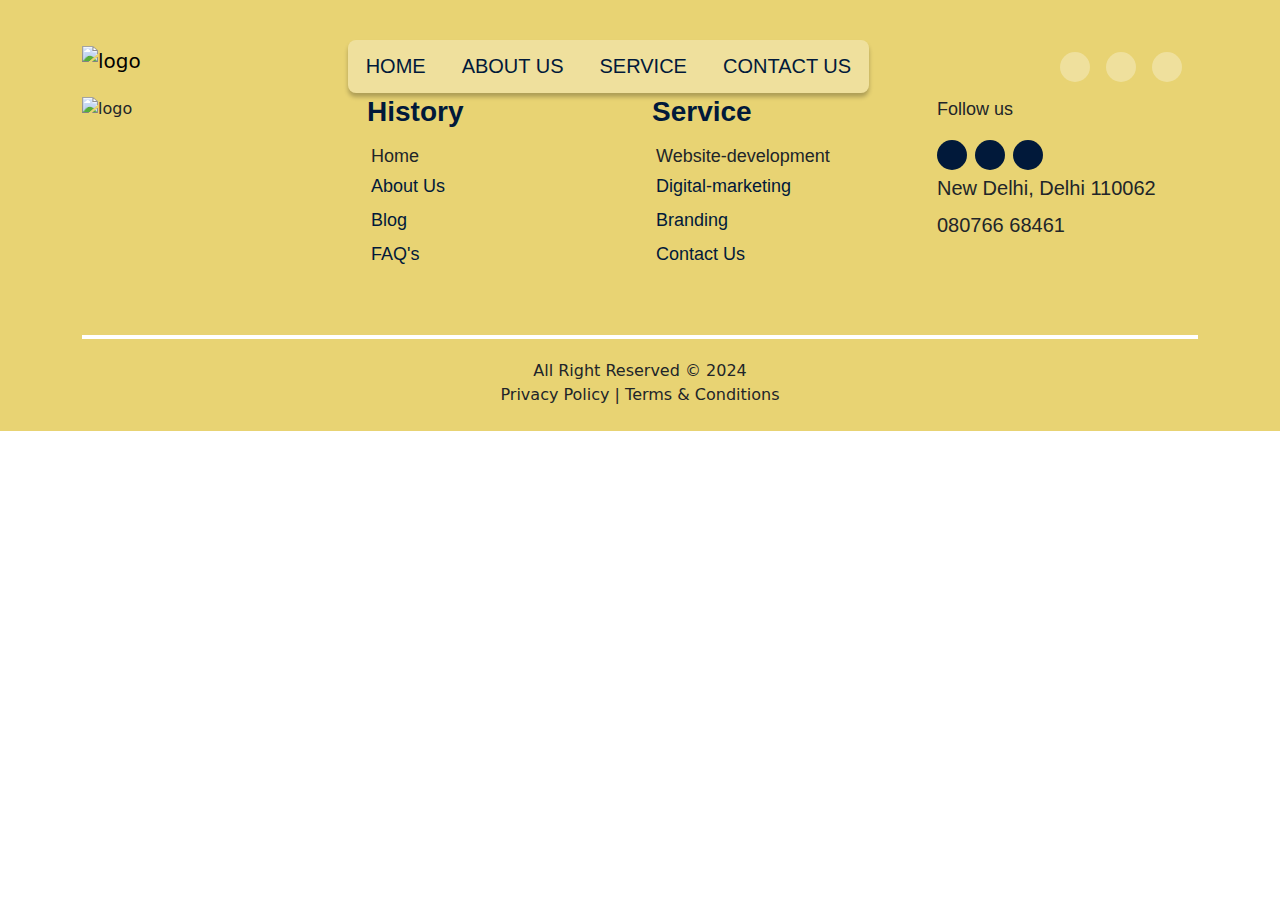
==== commit 9ddedc1b: "code" ====
--- a/crrescita_angular/browser/about/index.html
+++ b/crrescita_angular/browser/about/index.html
@@ -28,14 +28,14 @@
   'https://www.googletagmanager.com/gtm.js?id='+i+dl;f.parentNode.insertBefore(j,f);
   })(window,document,'script','dataLayer','GTM-58WV2LNN');</script>
   <!-- End Google Tag Manager -->
-<style>@charset "UTF-8";:root{--bs-blue:#0d6efd;--bs-indigo:#6610f2;--bs-purple:#6f42c1;--bs-pink:#d63384;--bs-red:#dc3545;--bs-orange:#fd7e14;--bs-yellow:#ffc107;--bs-green:#198754;--bs-teal:#20c997;--bs-cyan:#0dcaf0;--bs-black:#000;--bs-white:#fff;--bs-gray:#6c757d;--bs-gray-dark:#343a40;--bs-gray-100:#f8f9fa;--bs-gray-200:#e9ecef;--bs-gray-300:#dee2e6;--bs-gray-400:#ced4da;--bs-gray-500:#adb5bd;--bs-gray-600:#6c757d;--bs-gray-700:#495057;--bs-gray-800:#343a40;--bs-gray-900:#212529;--bs-primary:#0d6efd;--bs-secondary:#6c757d;--bs-success:#198754;--bs-info:#0dcaf0;--bs-warning:#ffc107;--bs-danger:#dc3545;--bs-light:#f8f9fa;--bs-dark:#212529;--bs-primary-rgb:13,110,253;--bs-secondary-rgb:108,117,125;--bs-success-rgb:25,135,84;--bs-info-rgb:13,202,240;--bs-warning-rgb:255,193,7;--bs-danger-rgb:220,53,69;--bs-light-rgb:248,249,250;--bs-dark-rgb:33,37,41;--bs-primary-text-emphasis:#052c65;--bs-secondary-text-emphasis:#2b2f32;--bs-success-text-emphasis:#0a3622;--bs-info-text-emphasis:#055160;--bs-warning-text-emphasis:#664d03;--bs-danger-text-emphasis:#58151c;--bs-light-text-emphasis:#495057;--bs-dark-text-emphasis:#495057;--bs-primary-bg-subtle:#cfe2ff;--bs-secondary-bg-subtle:#e2e3e5;--bs-success-bg-subtle:#d1e7dd;--bs-info-bg-subtle:#cff4fc;--bs-warning-bg-subtle:#fff3cd;--bs-danger-bg-subtle:#f8d7da;--bs-light-bg-subtle:#fcfcfd;--bs-dark-bg-subtle:#ced4da;--bs-primary-border-subtle:#9ec5fe;--bs-secondary-border-subtle:#c4c8cb;--bs-success-border-subtle:#a3cfbb;--bs-info-border-subtle:#9eeaf9;--bs-warning-border-subtle:#ffe69c;--bs-danger-border-subtle:#f1aeb5;--bs-light-border-subtle:#e9ecef;--bs-dark-border-subtle:#adb5bd;--bs-white-rgb:255,255,255;--bs-black-rgb:0,0,0;--bs-font-sans-serif:system-ui,-apple-system,"Segoe UI",Roboto,"Helvetica Neue","Noto Sans","Liberation Sans",Arial,sans-serif,"Apple Color Emoji","Segoe UI Emoji","Segoe UI Symbol","Noto Color Emoji";--bs-font-monospace:SFMono-Regular,Menlo,Monaco,Consolas,"Liberation Mono","Courier New",monospace;--bs-gradient:linear-gradient(180deg, rgba(255, 255, 255, .15), rgba(255, 255, 255, 0));--bs-body-font-family:var(--bs-font-sans-serif);--bs-body-font-size:1rem;--bs-body-font-weight:400;--bs-body-line-height:1.5;--bs-body-color:#212529;--bs-body-color-rgb:33,37,41;--bs-body-bg:#fff;--bs-body-bg-rgb:255,255,255;--bs-emphasis-color:#000;--bs-emphasis-color-rgb:0,0,0;--bs-secondary-color:rgba(33, 37, 41, .75);--bs-secondary-color-rgb:33,37,41;--bs-secondary-bg:#e9ecef;--bs-secondary-bg-rgb:233,236,239;--bs-tertiary-color:rgba(33, 37, 41, .5);--bs-tertiary-color-rgb:33,37,41;--bs-tertiary-bg:#f8f9fa;--bs-tertiary-bg-rgb:248,249,250;--bs-heading-color:inherit;--bs-link-color:#0d6efd;--bs-link-color-rgb:13,110,253;--bs-link-decoration:underline;--bs-link-hover-color:#0a58ca;--bs-link-hover-color-rgb:10,88,202;--bs-code-color:#d63384;--bs-highlight-color:#212529;--bs-highlight-bg:#fff3cd;--bs-border-width:1px;--bs-border-style:solid;--bs-border-color:#dee2e6;--bs-border-color-translucent:rgba(0, 0, 0, .175);--bs-border-radius:.375rem;--bs-border-radius-sm:.25rem;--bs-border-radius-lg:.5rem;--bs-border-radius-xl:1rem;--bs-border-radius-xxl:2rem;--bs-border-radius-2xl:var(--bs-border-radius-xxl);--bs-border-radius-pill:50rem;--bs-box-shadow:0 .5rem 1rem rgba(0, 0, 0, .15);--bs-box-shadow-sm:0 .125rem .25rem rgba(0, 0, 0, .075);--bs-box-shadow-lg:0 1rem 3rem rgba(0, 0, 0, .175);--bs-box-shadow-inset:inset 0 1px 2px rgba(0, 0, 0, .075);--bs-focus-ring-width:.25rem;--bs-focus-ring-opacity:.25;--bs-focus-ring-color:rgba(13, 110, 253, .25);--bs-form-valid-color:#198754;--bs-form-valid-border-color:#198754;--bs-form-invalid-color:#dc3545;--bs-form-invalid-border-color:#dc3545}*,:after,:before{box-sizing:border-box}@media (prefers-reduced-motion:no-preference){:root{scroll-behavior:smooth}}body{margin:0;font-family:var(--bs-body-font-family);font-size:var(--bs-body-font-size);font-weight:var(--bs-body-font-weight);line-height:var(--bs-body-line-height);color:var(--bs-body-color);text-align:var(--bs-body-text-align);background-color:var(--bs-body-bg);-webkit-text-size-adjust:100%;-webkit-tap-highlight-color:transparent}hr{margin:1rem 0;color:inherit;border:0;border-top:var(--bs-border-width) solid;opacity:.25}p{margin-top:0;margin-bottom:1rem}ul{padding-left:2rem}ul{margin-top:0;margin-bottom:1rem}ul ul{margin-bottom:0}a{color:rgba(var(--bs-link-color-rgb),var(--bs-link-opacity,1));text-decoration:underline}a:hover{--bs-link-color-rgb:var(--bs-link-hover-color-rgb)}img{vertical-align:middle}button{border-radius:0}button:focus:not(:focus-visible){outline:0}button,input,textarea{margin:0;font-family:inherit;font-size:inherit;line-height:inherit}button{text-transform:none}[role=button]{cursor:pointer}[type=button],[type=submit],button{-webkit-appearance:button}[type=button]:not(:disabled),[type=submit]:not(:disabled),button:not(:disabled){cursor:pointer}textarea{resize:vertical}iframe{border:0}.list-unstyled{padding-left:0;list-style:none}.img-fluid{max-width:100%;height:auto}.container{--bs-gutter-x:1.5rem;--bs-gutter-y:0;width:100%;padding-right:calc(var(--bs-gutter-x) * .5);padding-left:calc(var(--bs-gutter-x) * .5);margin-right:auto;margin-left:auto}@media (min-width:576px){.container{max-width:540px}}@media (min-width:768px){.container{max-width:720px}}@media (min-width:992px){.container{max-width:960px}}@media (min-width:1200px){.container{max-width:1140px}}@media (min-width:1400px){.container{max-width:1320px}}:root{--bs-breakpoint-xs:0;--bs-breakpoint-sm:576px;--bs-breakpoint-md:768px;--bs-breakpoint-lg:992px;--bs-breakpoint-xl:1200px;--bs-breakpoint-xxl:1400px}.row{--bs-gutter-x:1.5rem;--bs-gutter-y:0;display:flex;flex-wrap:wrap;margin-top:calc(-1 * var(--bs-gutter-y));margin-right:calc(-.5 * var(--bs-gutter-x));margin-left:calc(-.5 * var(--bs-gutter-x))}.row>*{flex-shrink:0;width:100%;max-width:100%;padding-right:calc(var(--bs-gutter-x) * .5);padding-left:calc(var(--bs-gutter-x) * .5);margin-top:var(--bs-gutter-y)}.col-2{flex:0 0 auto;width:16.66666667%}.col-5{flex:0 0 auto;width:41.66666667%}.col-6{flex:0 0 auto;width:50%}.col-7{flex:0 0 auto;width:58.33333333%}.col-10{flex:0 0 auto;width:83.33333333%}.col-12{flex:0 0 auto;width:100%}@media (min-width:768px){.col-md-3{flex:0 0 auto;width:25%}.col-md-4{flex:0 0 auto;width:33.33333333%}.col-md-6{flex:0 0 auto;width:50%}.col-md-8{flex:0 0 auto;width:66.66666667%}.col-md-10{flex:0 0 auto;width:83.33333333%}}@media (min-width:992px){.col-lg-4{flex:0 0 auto;width:33.33333333%}.col-lg-5{flex:0 0 auto;width:41.66666667%}.col-lg-7{flex:0 0 auto;width:58.33333333%}.col-lg-9{flex:0 0 auto;width:75%}}.form-control{display:block;width:100%;padding:.375rem .75rem;font-size:1rem;font-weight:400;line-height:1.5;color:var(--bs-body-color);-webkit-appearance:none;-moz-appearance:none;appearance:none;background-color:var(--bs-body-bg);background-clip:padding-box;border:var(--bs-border-width) solid var(--bs-border-color);border-radius:var(--bs-border-radius);transition:border-color .15s ease-in-out,box-shadow .15s ease-in-out}@media (prefers-reduced-motion:reduce){.form-control{transition:none}}.form-control:focus{color:var(--bs-body-color);background-color:var(--bs-body-bg);border-color:#86b7fe;outline:0;box-shadow:0 0 0 .25rem #0d6efd40}.form-control::-webkit-date-and-time-value{min-width:85px;height:1.5em;margin:0}.form-control::-webkit-datetime-edit{display:block;padding:0}.form-control::-moz-placeholder{color:var(--bs-secondary-color);opacity:1}.form-control::placeholder{color:var(--bs-secondary-color);opacity:1}.form-control:disabled{background-color:var(--bs-secondary-bg);opacity:1}.form-control::-webkit-file-upload-button{padding:.375rem .75rem;margin:-.375rem -.75rem;-webkit-margin-end:.75rem;margin-inline-end:.75rem;color:var(--bs-body-color);background-color:var(--bs-tertiary-bg);pointer-events:none;border-color:inherit;border-style:solid;border-width:0;border-inline-end-width:var(--bs-border-width);border-radius:0;-webkit-transition:color .15s ease-in-out,background-color .15s ease-in-out,border-color .15s ease-in-out,box-shadow .15s ease-in-out;transition:color .15s ease-in-out,background-color .15s ease-in-out,border-color .15s ease-in-out,box-shadow .15s ease-in-out}.form-control::file-selector-button{padding:.375rem .75rem;margin:-.375rem -.75rem;-webkit-margin-end:.75rem;margin-inline-end:.75rem;color:var(--bs-body-color);background-color:var(--bs-tertiary-bg);pointer-events:none;border-color:inherit;border-style:solid;border-width:0;border-inline-end-width:var(--bs-border-width);border-radius:0;transition:color .15s ease-in-out,background-color .15s ease-in-out,border-color .15s ease-in-out,box-shadow .15s ease-in-out}@media (prefers-reduced-motion:reduce){.form-control::-webkit-file-upload-button{-webkit-transition:none;transition:none}.form-control::file-selector-button{transition:none}}.form-control:hover:not(:disabled):not([readonly])::-webkit-file-upload-button{background-color:var(--bs-secondary-bg)}.form-control:hover:not(:disabled):not([readonly])::file-selector-button{background-color:var(--bs-secondary-bg)}textarea.form-control{min-height:calc(1.5em + .75rem + calc(var(--bs-border-width) * 2))}.fade{transition:opacity .15s linear}@media (prefers-reduced-motion:reduce){.fade{transition:none}}.fade:not(.show){opacity:0}.collapse:not(.show){display:none}.dropdown{position:relative}.dropdown-toggle{white-space:nowrap}.dropdown-toggle:after{display:inline-block;margin-left:.255em;vertical-align:.255em;content:"";border-top:.3em solid;border-right:.3em solid transparent;border-bottom:0;border-left:.3em solid transparent}.dropdown-toggle:empty:after{margin-left:0}.dropdown-menu{--bs-dropdown-zindex:1000;--bs-dropdown-min-width:10rem;--bs-dropdown-padding-x:0;--bs-dropdown-padding-y:.5rem;--bs-dropdown-spacer:.125rem;--bs-dropdown-font-size:1rem;--bs-dropdown-color:var(--bs-body-color);--bs-dropdown-bg:var(--bs-body-bg);--bs-dropdown-border-color:var(--bs-border-color-translucent);--bs-dropdown-border-radius:var(--bs-border-radius);--bs-dropdown-border-width:var(--bs-border-width);--bs-dropdown-inner-border-radius:calc(var(--bs-border-radius) - var(--bs-border-width));--bs-dropdown-divider-bg:var(--bs-border-color-translucent);--bs-dropdown-divider-margin-y:.5rem;--bs-dropdown-box-shadow:var(--bs-box-shadow);--bs-dropdown-link-color:var(--bs-body-color);--bs-dropdown-link-hover-color:var(--bs-body-color);--bs-dropdown-link-hover-bg:var(--bs-tertiary-bg);--bs-dropdown-link-active-color:#fff;--bs-dropdown-link-active-bg:#0d6efd;--bs-dropdown-link-disabled-color:var(--bs-tertiary-color);--bs-dropdown-item-padding-x:1rem;--bs-dropdown-item-padding-y:.25rem;--bs-dropdown-header-color:#6c757d;--bs-dropdown-header-padding-x:1rem;--bs-dropdown-header-padding-y:.5rem;position:absolute;z-index:var(--bs-dropdown-zindex);display:none;min-width:var(--bs-dropdown-min-width);padding:var(--bs-dropdown-padding-y) var(--bs-dropdown-padding-x);margin:0;font-size:var(--bs-dropdown-font-size);color:var(--bs-dropdown-color);text-align:left;list-style:none;background-color:var(--bs-dropdown-bg);background-clip:padding-box;border:var(--bs-dropdown-border-width) solid var(--bs-dropdown-border-color);border-radius:var(--bs-dropdown-border-radius)}.dropdown-item{display:block;width:100%;padding:var(--bs-dropdown-item-padding-y) var(--bs-dropdown-item-padding-x);clear:both;font-weight:400;color:var(--bs-dropdown-link-color);text-align:inherit;text-decoration:none;white-space:nowrap;background-color:transparent;border:0;border-radius:var(--bs-dropdown-item-border-radius,0)}.dropdown-item:focus,.dropdown-item:hover{color:var(--bs-dropdown-link-hover-color);background-color:var(--bs-dropdown-link-hover-bg)}.dropdown-item:active{color:var(--bs-dropdown-link-active-color);text-decoration:none;background-color:var(--bs-dropdown-link-active-bg)}.dropdown-item:disabled{color:var(--bs-dropdown-link-disabled-color);pointer-events:none;background-color:transparent}.nav-link{display:block;padding:var(--bs-nav-link-padding-y) var(--bs-nav-link-padding-x);font-size:var(--bs-nav-link-font-size);font-weight:var(--bs-nav-link-font-weight);color:var(--bs-nav-link-color);text-decoration:none;background:0 0;border:0;transition:color .15s ease-in-out,background-color .15s ease-in-out,border-color .15s ease-in-out}@media (prefers-reduced-motion:reduce){.nav-link{transition:none}}.nav-link:focus,.nav-link:hover{color:var(--bs-nav-link-hover-color)}.nav-link:focus-visible{outline:0;box-shadow:0 0 0 .25rem #0d6efd40}.nav-link:disabled{color:var(--bs-nav-link-disabled-color);pointer-events:none;cursor:default}.navbar{--bs-navbar-padding-x:0;--bs-navbar-padding-y:.5rem;--bs-navbar-color:rgba(var(--bs-emphasis-color-rgb), .65);--bs-navbar-hover-color:rgba(var(--bs-emphasis-color-rgb), .8);--bs-navbar-disabled-color:rgba(var(--bs-emphasis-color-rgb), .3);--bs-navbar-active-color:rgba(var(--bs-emphasis-color-rgb), 1);--bs-navbar-brand-padding-y:.3125rem;--bs-navbar-brand-margin-end:1rem;--bs-navbar-brand-font-size:1.25rem;--bs-navbar-brand-color:rgba(var(--bs-emphasis-color-rgb), 1);--bs-navbar-brand-hover-color:rgba(var(--bs-emphasis-color-rgb), 1);--bs-navbar-nav-link-padding-x:.5rem;--bs-navbar-toggler-padding-y:.25rem;--bs-navbar-toggler-padding-x:.75rem;--bs-navbar-toggler-font-size:1.25rem;--bs-navbar-toggler-icon-bg:url("data:image/svg+xml,%3csvg xmlns='http://www.w3.org/2000/svg' viewBox='0 0 30 30'%3e%3cpath stroke='rgba%2833, 37, 41, 0.75%29' stroke-linecap='round' stroke-miterlimit='10' stroke-width='2' d='M4 7h22M4 15h22M4 23h22'/%3e%3c/svg%3e");--bs-navbar-toggler-border-color:rgba(var(--bs-emphasis-color-rgb), .15);--bs-navbar-toggler-border-radius:var(--bs-border-radius);--bs-navbar-toggler-focus-width:.25rem;--bs-navbar-toggler-transition:box-shadow .15s ease-in-out;position:relative;display:flex;flex-wrap:wrap;align-items:center;justify-content:space-between;padding:var(--bs-navbar-padding-y) var(--bs-navbar-padding-x)}.navbar>.container{display:flex;flex-wrap:inherit;align-items:center;justify-content:space-between}.navbar-brand{padding-top:var(--bs-navbar-brand-padding-y);padding-bottom:var(--bs-navbar-brand-padding-y);margin-right:var(--bs-navbar-brand-margin-end);font-size:var(--bs-navbar-brand-font-size);color:var(--bs-navbar-brand-color);text-decoration:none;white-space:nowrap}.navbar-brand:focus,.navbar-brand:hover{color:var(--bs-navbar-brand-hover-color)}.navbar-nav{--bs-nav-link-padding-x:0;--bs-nav-link-padding-y:.5rem;--bs-nav-link-font-weight: ;--bs-nav-link-color:var(--bs-navbar-color);--bs-nav-link-hover-color:var(--bs-navbar-hover-color);--bs-nav-link-disabled-color:var(--bs-navbar-disabled-color);display:flex;flex-direction:column;padding-left:0;margin-bottom:0;list-style:none}.navbar-nav .dropdown-menu{position:static}.navbar-collapse{flex-basis:100%;flex-grow:1;align-items:center}.navbar-toggler{padding:var(--bs-navbar-toggler-padding-y) var(--bs-navbar-toggler-padding-x);font-size:var(--bs-navbar-toggler-font-size);line-height:1;color:var(--bs-navbar-color);background-color:transparent;border:var(--bs-border-width) solid var(--bs-navbar-toggler-border-color);border-radius:var(--bs-navbar-toggler-border-radius);transition:var(--bs-navbar-toggler-transition)}@media (prefers-reduced-motion:reduce){.navbar-toggler{transition:none}}.navbar-toggler:hover{text-decoration:none}.navbar-toggler:focus{text-decoration:none;outline:0;box-shadow:0 0 0 var(--bs-navbar-toggler-focus-width)}@media (min-width:992px){.navbar-expand-lg{flex-wrap:nowrap;justify-content:flex-start}.navbar-expand-lg .navbar-nav{flex-direction:row}.navbar-expand-lg .navbar-nav .dropdown-menu{position:absolute}.navbar-expand-lg .navbar-nav .nav-link{padding-right:var(--bs-navbar-nav-link-padding-x);padding-left:var(--bs-navbar-nav-link-padding-x)}.navbar-expand-lg .navbar-collapse{display:flex!important;flex-basis:auto}.navbar-expand-lg .navbar-toggler{display:none}}.btn-close{--bs-btn-close-color:#000;--bs-btn-close-bg:url("data:image/svg+xml,%3csvg xmlns='http://www.w3.org/2000/svg' viewBox='0 0 16 16' fill='%23000'%3e%3cpath d='M.293.293a1 1 0 0 1 1.414 0L8 6.586 14.293.293a1 1 0 1 1 1.414 1.414L9.414 8l6.293 6.293a1 1 0 0 1-1.414 1.414L8 9.414l-6.293 6.293a1 1 0 0 1-1.414-1.414L6.586 8 .293 1.707a1 1 0 0 1 0-1.414z'/%3e%3c/svg%3e");--bs-btn-close-opacity:.5;--bs-btn-close-hover-opacity:.75;--bs-btn-close-focus-shadow:0 0 0 .25rem rgba(13, 110, 253, .25);--bs-btn-close-focus-opacity:1;--bs-btn-close-disabled-opacity:.25;--bs-btn-close-white-filter:invert(1) grayscale(100%) brightness(200%);box-sizing:content-box;width:1em;height:1em;padding:.25em;color:var(--bs-btn-close-color);background:transparent var(--bs-btn-close-bg) center/1em auto no-repeat;border:0;border-radius:.375rem;opacity:var(--bs-btn-close-opacity)}.btn-close:hover{color:var(--bs-btn-close-color);text-decoration:none;opacity:var(--bs-btn-close-hover-opacity)}.btn-close:focus{outline:0;box-shadow:var(--bs-btn-close-focus-shadow);opacity:var(--bs-btn-close-focus-opacity)}.btn-close:disabled{pointer-events:none;-webkit-user-select:none;-moz-user-select:none;user-select:none;opacity:var(--bs-btn-close-disabled-opacity)}.modal{--bs-modal-zindex:1055;--bs-modal-width:500px;--bs-modal-padding:1rem;--bs-modal-margin:.5rem;--bs-modal-color: ;--bs-modal-bg:var(--bs-body-bg);--bs-modal-border-color:var(--bs-border-color-translucent);--bs-modal-border-width:var(--bs-border-width);--bs-modal-border-radius:var(--bs-border-radius-lg);--bs-modal-box-shadow:var(--bs-box-shadow-sm);--bs-modal-inner-border-radius:calc(var(--bs-border-radius-lg) - (var(--bs-border-width)));--bs-modal-header-padding-x:1rem;--bs-modal-header-padding-y:1rem;--bs-modal-header-padding:1rem 1rem;--bs-modal-header-border-color:var(--bs-border-color);--bs-modal-header-border-width:var(--bs-border-width);--bs-modal-title-line-height:1.5;--bs-modal-footer-gap:.5rem;--bs-modal-footer-bg: ;--bs-modal-footer-border-color:var(--bs-border-color);--bs-modal-footer-border-width:var(--bs-border-width);position:fixed;top:0;left:0;z-index:var(--bs-modal-zindex);display:none;width:100%;height:100%;overflow-x:hidden;overflow-y:auto;outline:0}.modal-dialog{position:relative;width:auto;margin:var(--bs-modal-margin);pointer-events:none}.modal.fade .modal-dialog{transition:transform .3s ease-out;transform:translateY(-50px)}@media (prefers-reduced-motion:reduce){.modal.fade .modal-dialog{transition:none}}.modal-dialog-centered{display:flex;align-items:center;min-height:calc(100% - var(--bs-modal-margin) * 2)}.modal-content{position:relative;display:flex;flex-direction:column;width:100%;color:var(--bs-modal-color);pointer-events:auto;background-color:var(--bs-modal-bg);background-clip:padding-box;border:var(--bs-modal-border-width) solid var(--bs-modal-border-color);border-radius:var(--bs-modal-border-radius);outline:0}.modal-header{display:flex;flex-shrink:0;align-items:center;padding:var(--bs-modal-header-padding);border-bottom:var(--bs-modal-header-border-width) solid var(--bs-modal-header-border-color);border-top-left-radius:var(--bs-modal-inner-border-radius);border-top-right-radius:var(--bs-modal-inner-border-radius)}.modal-header .btn-close{padding:calc(var(--bs-modal-header-padding-y) * .5) calc(var(--bs-modal-header-padding-x) * .5);margin:calc(-.5 * var(--bs-modal-header-padding-y)) calc(-.5 * var(--bs-modal-header-padding-x)) calc(-.5 * var(--bs-modal-header-padding-y)) auto}.modal-title{margin-bottom:0;line-height:var(--bs-modal-title-line-height)}.modal-body{position:relative;flex:1 1 auto;padding:var(--bs-modal-padding)}@media (min-width:576px){.modal{--bs-modal-margin:1.75rem;--bs-modal-box-shadow:var(--bs-box-shadow)}.modal-dialog{max-width:var(--bs-modal-width);margin-right:auto;margin-left:auto}}.d-block{display:block!important}.d-flex{display:flex!important}.d-none{display:none!important}.position-relative{position:relative!important}.position-absolute{position:absolute!important}.top-50{top:50%!important}.start-50{left:50%!important}.translate-middle{transform:translate(-50%,-50%)!important}.border-0{border:0!important}.w-100{width:100%!important}.h-100{height:100%!important}.flex-column{flex-direction:column!important}.flex-wrap{flex-wrap:wrap!important}.justify-content-end{justify-content:flex-end!important}.justify-content-center{justify-content:center!important}.justify-content-between{justify-content:space-between!important}.justify-content-evenly{justify-content:space-evenly!important}.align-items-center{align-items:center!important}.align-items-stretch{align-items:stretch!important}.m-0{margin:0!important}.mx-1{margin-right:.25rem!important;margin-left:.25rem!important}.mx-2{margin-right:.5rem!important;margin-left:.5rem!important}.my-5{margin-top:3rem!important;margin-bottom:3rem!important}.mt-1{margin-top:.25rem!important}.mt-2{margin-top:.5rem!important}.mt-3{margin-top:1rem!important}.mt-4{margin-top:1.5rem!important}.mt-5{margin-top:3rem!important}.me-2{margin-right:.5rem!important}.me-3{margin-right:1rem!important}.me-auto{margin-right:auto!important}.mb-0{margin-bottom:0!important}.mb-2{margin-bottom:.5rem!important}.mb-3{margin-bottom:1rem!important}.mb-4{margin-bottom:1.5rem!important}.ms-2{margin-left:.5rem!important}.p-0{padding:0!important}.p-1{padding:.25rem!important}.p-3{padding:1rem!important}.p-5{padding:3rem!important}.px-2{padding-right:.5rem!important;padding-left:.5rem!important}.px-3{padding-right:1rem!important;padding-left:1rem!important}.px-4{padding-right:1.5rem!important;padding-left:1.5rem!important}.py-0{padding-top:0!important;padding-bottom:0!important}.py-1{padding-top:.25rem!important;padding-bottom:.25rem!important}.py-2{padding-top:.5rem!important;padding-bottom:.5rem!important}.py-3{padding-top:1rem!important;padding-bottom:1rem!important}.py-4{padding-top:1.5rem!important;padding-bottom:1.5rem!important}.pt-1{padding-top:.25rem!important}.pt-3{padding-top:1rem!important}.pt-5{padding-top:3rem!important}.pb-0{padding-bottom:0!important}.pb-3{padding-bottom:1rem!important}.pb-5{padding-bottom:3rem!important}.fw-normal{font-weight:400!important}.text-start{text-align:left!important}.text-center{text-align:center!important}.text-uppercase{text-transform:uppercase!important}.text-white{--bs-text-opacity:1;color:rgba(var(--bs-white-rgb),var(--bs-text-opacity))!important}@media (min-width:768px){.d-md-block{display:block!important}.d-md-none{display:none!important}.mt-md-0{margin-top:0!important}.mt-md-4{margin-top:1.5rem!important}.mt-md-5{margin-top:3rem!important}.mb-md-0{margin-bottom:0!important}.mb-md-3{margin-bottom:1rem!important}.p-md-3{padding:1rem!important}.px-md-3{padding-right:1rem!important;padding-left:1rem!important}.px-md-5{padding-right:3rem!important;padding-left:3rem!important}.py-md-2{padding-top:.5rem!important;padding-bottom:.5rem!important}.py-md-5{padding-top:3rem!important;padding-bottom:3rem!important}.pb-md-5{padding-bottom:3rem!important}.text-md-start{text-align:left!important}}@media (min-width:992px){.d-lg-block{display:block!important}.d-lg-flex{display:flex!important}.d-lg-none{display:none!important}.mt-lg-4{margin-top:1.5rem!important}.mt-lg-5{margin-top:3rem!important}.me-lg-5{margin-right:3rem!important}.mb-lg-0{margin-bottom:0!important}.mb-lg-5{margin-bottom:3rem!important}.ms-lg-5{margin-left:3rem!important}.p-lg-5{padding:3rem!important}.px-lg-0{padding-right:0!important;padding-left:0!important}.px-lg-2{padding-right:.5rem!important;padding-left:.5rem!important}.px-lg-3{padding-right:1rem!important;padding-left:1rem!important}.px-lg-5{padding-right:3rem!important;padding-left:3rem!important}.py-lg-2{padding-top:.5rem!important;padding-bottom:.5rem!important}.py-lg-4{padding-top:1.5rem!important;padding-bottom:1.5rem!important}.py-lg-5{padding-top:3rem!important;padding-bottom:3rem!important}.pt-lg-3{padding-top:1rem!important}.pt-lg-4{padding-top:1.5rem!important}.pt-lg-5{padding-top:3rem!important}.pb-lg-5{padding-bottom:3rem!important}}@media screen and (min-width: 1600px){.container{max-width:1550px!important}}.philosopher-40-bold{font-family:Philosopher,sans-serif;font-weight:700;font-size:36px;line-height:46px}.philosopher-86-bold{font-family:Philosopher,sans-serif;font-weight:700;font-size:80px;line-height:86px}.philosopher-32-bold{font-family:Philosopher,sans-serif;font-weight:700;font-size:32px;line-height:40px}.philosopher-36-bold{font-family:Philosopher,sans-serif;font-weight:700;font-size:36px;line-height:46px}.philosopher-28-bold{font-family:Philosopher,sans-serif;font-weight:700;font-size:28px;line-height:31px}.philosopher-24-bold{font-family:Philosopher,sans-serif;font-weight:700;font-size:24px;line-height:28px}.f-w-400{font-weight:400!important}.font-outfit-16-mission{font-family:Outfit,sans-serif;font-size:16px;font-weight:400;line-height:24.6px}.font-outfit-light-16{font-family:Outfit,sans-serif;font-size:16px;font-weight:300;line-height:24px}.font-outfit-light-18{font-family:Outfit,sans-serif;font-size:18px;font-weight:400;line-height:26px}.font-outfit-20,.font-outfit-bold-20{font-family:Outfit,sans-serif;font-size:20px;font-weight:500;line-height:21px}.font-outfit-regular-20{font-family:Outfit,sans-serif;font-size:20px;font-weight:400;line-height:28px}.font-outfit-24{font-family:Outfit,sans-serif;font-size:24px;font-weight:500;line-height:30px}.font-outfit-bold-24{font-family:Outfit,sans-serif;font-size:24px;font-weight:700;line-height:30px}.font-outfit-light-24{font-family:Outfit,sans-serif;font-size:24px;font-weight:400;line-height:30px}.card-section-font{font-family:Philosopher,sans-serif;font-weight:700;font-size:40px;line-height:46px}.banner-font-24{font-family:Outfit,sans-serif;font-size:24px;font-weight:500;line-height:30px}@media (min-width: 768px) and (max-width: 1067px){.philosopher-86-bold{font-size:72px!important;line-height:76px}.font-outfit-24{font-size:22px!important;line-height:30px}.card-section-font{font-size:32px;line-height:40px}.font-outfit-16-mission{font-family:Outfit,sans-serif;font-size:14px;font-weight:400;line-height:16.6px}}@media (max-width: 767px){.font-outfit-16-mission{line-height:20.6px!important}.banner-font-24{line-height:24px!important;font-size:18px!important}.philosopher-86-bold{font-size:48px!important;line-height:46px!important}.philosopher-40-bold{font-size:24px!important;line-height:28px!important}.philosopher-36-bold{font-size:28px;line-height:28px}.philosopher-32-bold{font-size:22px;line-height:28px}.philosopher-28-bold{font-size:20px;line-height:28px}.font-outfit-24{font-size:17px!important;line-height:22px}.font-outfit-bold-24,.font-outfit-light-24{font-size:17px!important;line-height:22px!important}.font-outfit-light-18{font-size:14px!important;line-height:24px!important}.font-outfit-regular-20{font-weight:400;font-size:12px;line-height:16px}.font-outfit-bold-20{font-size:16px!important;line-height:18px!important}.card-section-font{font-size:18px!important;line-height:20px!important}}.home-mob-border{border:5px solid rgba(232,211,115,1);opacity:1;width:75%}.colour-1{color:#01193a}.colour-2{color:#fff}.colour-3{color:#777}.colour-4{color:#000}.colour-5{color:#bf9b3c}.btn-style{background-color:#01193a;color:#fff;width:auto;white-space:nowrap;padding:5px 20px;display:inline-flex;align-items:center;font-family:Outfit,sans-serif;font-size:16px;font-weight:500;line-height:32.76px;border:none;cursor:pointer}.btn-seemore{color:#01193a;font-family:Outfit,sans-serif;font-size:16px;font-weight:500;line-height:25.2px;text-align:left;cursor:pointer}.btn-seemore:visited,.btn-seemore:active,.btn-seemore:hover{color:inherit;text-decoration:underline}.hr-project{border:2px solid rgba(232,211,115,1);opacity:1;width:300px}.home-border{border:10px solid rgba(232,211,115,1);opacity:1;width:60%}.box-main{box-shadow:0 4px 20px #00000080;background:#fff}.border-r{position:relative;background:linear-gradient(to right,rgba(232,211,115,1) 1px,transparent 2px) no-repeat;background-size:2px calc(100% + -0px);background-position:right bottom}.border-b{position:relative;background:linear-gradient(to bottom,rgba(232,211,115,1) 1px,transparent 2px) no-repeat;background-size:calc(100% - 24px) 2px;background-position:bottom left}.border-b-right{position:relative;background:linear-gradient(to bottom,rgba(232,211,115,1) 1px,transparent 2px) no-repeat;background-size:calc(100% - 20px) 2px;background-position:bottom right}.border-rb{position:relative;background:linear-gradient(to bottom,rgba(232,211,115,1) 1px,transparent 2px) no-repeat,linear-gradient(to right,rgba(232,211,115,1) 1px,transparent 2px) no-repeat;background-size:calc(100% - 24px) 2px,2px 90%;background-position:bottom left,right calc(100% - 20px)}.box-about-border{background:linear-gradient(#e8d373,#e8d373) 20px 0,linear-gradient(#e8d373,#e8d373) 0 calc(100% - 20px);padding:5px 40px 30px 20px;background-size:2px 100%,100% 2px;background-repeat:no-repeat}.icon-container{display:inline-block;transition:background-color .3s ease}.icon-container:hover i{background-color:#e8d373;color:#e8d373;border-radius:50%}.social-icon{display:inline-flex;align-items:center;justify-content:center;width:30px;height:30px;border-radius:50%;color:#e8d373;text-decoration:none;font-size:15px;background-color:#01193a}.footer-bg{background-color:#e8d373;text-decoration:none}.list-unstyled a{text-decoration:none;color:inherit}.footer-hr{border:2px solid rgba(255,255,255,1);opacity:1;margin-top:20px;margin-bottom:20px}.comma-icon{width:100px;height:75px}@media (max-width: 767px){.web-scrollmenu{white-space:inherit!important;overflow-x:auto!important;overflow-y:hidden!important;flex-wrap:nowrap!important;-ms-overflow-style:none!important;scrollbar-width:none!important;-webkit-scrollbar-width:none!important;display:flex;padding:0 40px 0 0!important}.web-scrollmenu::-webkit-scrollbar{width:0!important;height:0!important}.web-scrollmenu::-webkit-scrollbar-track{background:transparent!important}.web-scrollmenu::-webkit-scrollbar-thumb{background:transparent!important}.comma-icon{width:60px!important;height:50px!important}.hr-project{width:200px!important}.box-about-border{padding:5px 20px 30px 30px!important;background:linear-gradient(#e8d373,#e8d373) 10px 0,linear-gradient(#e8d373,#e8d373) 0 calc(100% - 15px);background-size:2px 100%,100% 2px;background-repeat:no-repeat}}.modal-content{border-radius:10px}.form-style-banner{background-color:#fff;box-shadow:0 4px 15.5px 4px #0000004d;padding:20px;border-radius:10px}.form-hr{border:1px solid rgba(232,211,115,1);opacity:1}.custom-input{border-radius:0;padding:10px;border:none}
+<style>@charset "UTF-8";:root{--bs-blue:#0d6efd;--bs-indigo:#6610f2;--bs-purple:#6f42c1;--bs-pink:#d63384;--bs-red:#dc3545;--bs-orange:#fd7e14;--bs-yellow:#ffc107;--bs-green:#198754;--bs-teal:#20c997;--bs-cyan:#0dcaf0;--bs-black:#000;--bs-white:#fff;--bs-gray:#6c757d;--bs-gray-dark:#343a40;--bs-gray-100:#f8f9fa;--bs-gray-200:#e9ecef;--bs-gray-300:#dee2e6;--bs-gray-400:#ced4da;--bs-gray-500:#adb5bd;--bs-gray-600:#6c757d;--bs-gray-700:#495057;--bs-gray-800:#343a40;--bs-gray-900:#212529;--bs-primary:#0d6efd;--bs-secondary:#6c757d;--bs-success:#198754;--bs-info:#0dcaf0;--bs-warning:#ffc107;--bs-danger:#dc3545;--bs-light:#f8f9fa;--bs-dark:#212529;--bs-primary-rgb:13,110,253;--bs-secondary-rgb:108,117,125;--bs-success-rgb:25,135,84;--bs-info-rgb:13,202,240;--bs-warning-rgb:255,193,7;--bs-danger-rgb:220,53,69;--bs-light-rgb:248,249,250;--bs-dark-rgb:33,37,41;--bs-primary-text-emphasis:#052c65;--bs-secondary-text-emphasis:#2b2f32;--bs-success-text-emphasis:#0a3622;--bs-info-text-emphasis:#055160;--bs-warning-text-emphasis:#664d03;--bs-danger-text-emphasis:#58151c;--bs-light-text-emphasis:#495057;--bs-dark-text-emphasis:#495057;--bs-primary-bg-subtle:#cfe2ff;--bs-secondary-bg-subtle:#e2e3e5;--bs-success-bg-subtle:#d1e7dd;--bs-info-bg-subtle:#cff4fc;--bs-warning-bg-subtle:#fff3cd;--bs-danger-bg-subtle:#f8d7da;--bs-light-bg-subtle:#fcfcfd;--bs-dark-bg-subtle:#ced4da;--bs-primary-border-subtle:#9ec5fe;--bs-secondary-border-subtle:#c4c8cb;--bs-success-border-subtle:#a3cfbb;--bs-info-border-subtle:#9eeaf9;--bs-warning-border-subtle:#ffe69c;--bs-danger-border-subtle:#f1aeb5;--bs-light-border-subtle:#e9ecef;--bs-dark-border-subtle:#adb5bd;--bs-white-rgb:255,255,255;--bs-black-rgb:0,0,0;--bs-font-sans-serif:system-ui,-apple-system,"Segoe UI",Roboto,"Helvetica Neue","Noto Sans","Liberation Sans",Arial,sans-serif,"Apple Color Emoji","Segoe UI Emoji","Segoe UI Symbol","Noto Color Emoji";--bs-font-monospace:SFMono-Regular,Menlo,Monaco,Consolas,"Liberation Mono","Courier New",monospace;--bs-gradient:linear-gradient(180deg, rgba(255, 255, 255, .15), rgba(255, 255, 255, 0));--bs-body-font-family:var(--bs-font-sans-serif);--bs-body-font-size:1rem;--bs-body-font-weight:400;--bs-body-line-height:1.5;--bs-body-color:#212529;--bs-body-color-rgb:33,37,41;--bs-body-bg:#fff;--bs-body-bg-rgb:255,255,255;--bs-emphasis-color:#000;--bs-emphasis-color-rgb:0,0,0;--bs-secondary-color:rgba(33, 37, 41, .75);--bs-secondary-color-rgb:33,37,41;--bs-secondary-bg:#e9ecef;--bs-secondary-bg-rgb:233,236,239;--bs-tertiary-color:rgba(33, 37, 41, .5);--bs-tertiary-color-rgb:33,37,41;--bs-tertiary-bg:#f8f9fa;--bs-tertiary-bg-rgb:248,249,250;--bs-heading-color:inherit;--bs-link-color:#0d6efd;--bs-link-color-rgb:13,110,253;--bs-link-decoration:underline;--bs-link-hover-color:#0a58ca;--bs-link-hover-color-rgb:10,88,202;--bs-code-color:#d63384;--bs-highlight-color:#212529;--bs-highlight-bg:#fff3cd;--bs-border-width:1px;--bs-border-style:solid;--bs-border-color:#dee2e6;--bs-border-color-translucent:rgba(0, 0, 0, .175);--bs-border-radius:.375rem;--bs-border-radius-sm:.25rem;--bs-border-radius-lg:.5rem;--bs-border-radius-xl:1rem;--bs-border-radius-xxl:2rem;--bs-border-radius-2xl:var(--bs-border-radius-xxl);--bs-border-radius-pill:50rem;--bs-box-shadow:0 .5rem 1rem rgba(0, 0, 0, .15);--bs-box-shadow-sm:0 .125rem .25rem rgba(0, 0, 0, .075);--bs-box-shadow-lg:0 1rem 3rem rgba(0, 0, 0, .175);--bs-box-shadow-inset:inset 0 1px 2px rgba(0, 0, 0, .075);--bs-focus-ring-width:.25rem;--bs-focus-ring-opacity:.25;--bs-focus-ring-color:rgba(13, 110, 253, .25);--bs-form-valid-color:#198754;--bs-form-valid-border-color:#198754;--bs-form-invalid-color:#dc3545;--bs-form-invalid-border-color:#dc3545}*,:after,:before{box-sizing:border-box}@media (prefers-reduced-motion:no-preference){:root{scroll-behavior:smooth}}body{margin:0;font-family:var(--bs-body-font-family);font-size:var(--bs-body-font-size);font-weight:var(--bs-body-font-weight);line-height:var(--bs-body-line-height);color:var(--bs-body-color);text-align:var(--bs-body-text-align);background-color:var(--bs-body-bg);-webkit-text-size-adjust:100%;-webkit-tap-highlight-color:transparent}hr{margin:1rem 0;color:inherit;border:0;border-top:var(--bs-border-width) solid;opacity:.25}p{margin-top:0;margin-bottom:1rem}ul{padding-left:2rem}ul{margin-top:0;margin-bottom:1rem}ul ul{margin-bottom:0}a{color:rgba(var(--bs-link-color-rgb),var(--bs-link-opacity,1));text-decoration:underline}a:hover{--bs-link-color-rgb:var(--bs-link-hover-color-rgb)}img{vertical-align:middle}button{border-radius:0}button:focus:not(:focus-visible){outline:0}button{margin:0;font-family:inherit;font-size:inherit;line-height:inherit}button{text-transform:none}[role=button]{cursor:pointer}[type=button],button{-webkit-appearance:button}[type=button]:not(:disabled),button:not(:disabled){cursor:pointer}iframe{border:0}.list-unstyled{padding-left:0;list-style:none}.img-fluid{max-width:100%;height:auto}.container{--bs-gutter-x:1.5rem;--bs-gutter-y:0;width:100%;padding-right:calc(var(--bs-gutter-x) * .5);padding-left:calc(var(--bs-gutter-x) * .5);margin-right:auto;margin-left:auto}@media (min-width:576px){.container{max-width:540px}}@media (min-width:768px){.container{max-width:720px}}@media (min-width:992px){.container{max-width:960px}}@media (min-width:1200px){.container{max-width:1140px}}@media (min-width:1400px){.container{max-width:1320px}}:root{--bs-breakpoint-xs:0;--bs-breakpoint-sm:576px;--bs-breakpoint-md:768px;--bs-breakpoint-lg:992px;--bs-breakpoint-xl:1200px;--bs-breakpoint-xxl:1400px}.row{--bs-gutter-x:1.5rem;--bs-gutter-y:0;display:flex;flex-wrap:wrap;margin-top:calc(-1 * var(--bs-gutter-y));margin-right:calc(-.5 * var(--bs-gutter-x));margin-left:calc(-.5 * var(--bs-gutter-x))}.row>*{flex-shrink:0;width:100%;max-width:100%;padding-right:calc(var(--bs-gutter-x) * .5);padding-left:calc(var(--bs-gutter-x) * .5);margin-top:var(--bs-gutter-y)}.col-2{flex:0 0 auto;width:16.66666667%}.col-6{flex:0 0 auto;width:50%}@media (min-width:768px){.col-md-3{flex:0 0 auto;width:25%}}.collapse:not(.show){display:none}.dropdown{position:relative}.dropdown-toggle{white-space:nowrap}.dropdown-toggle:after{display:inline-block;margin-left:.255em;vertical-align:.255em;content:"";border-top:.3em solid;border-right:.3em solid transparent;border-bottom:0;border-left:.3em solid transparent}.dropdown-toggle:empty:after{margin-left:0}.dropdown-menu{--bs-dropdown-zindex:1000;--bs-dropdown-min-width:10rem;--bs-dropdown-padding-x:0;--bs-dropdown-padding-y:.5rem;--bs-dropdown-spacer:.125rem;--bs-dropdown-font-size:1rem;--bs-dropdown-color:var(--bs-body-color);--bs-dropdown-bg:var(--bs-body-bg);--bs-dropdown-border-color:var(--bs-border-color-translucent);--bs-dropdown-border-radius:var(--bs-border-radius);--bs-dropdown-border-width:var(--bs-border-width);--bs-dropdown-inner-border-radius:calc(var(--bs-border-radius) - var(--bs-border-width));--bs-dropdown-divider-bg:var(--bs-border-color-translucent);--bs-dropdown-divider-margin-y:.5rem;--bs-dropdown-box-shadow:var(--bs-box-shadow);--bs-dropdown-link-color:var(--bs-body-color);--bs-dropdown-link-hover-color:var(--bs-body-color);--bs-dropdown-link-hover-bg:var(--bs-tertiary-bg);--bs-dropdown-link-active-color:#fff;--bs-dropdown-link-active-bg:#0d6efd;--bs-dropdown-link-disabled-color:var(--bs-tertiary-color);--bs-dropdown-item-padding-x:1rem;--bs-dropdown-item-padding-y:.25rem;--bs-dropdown-header-color:#6c757d;--bs-dropdown-header-padding-x:1rem;--bs-dropdown-header-padding-y:.5rem;position:absolute;z-index:var(--bs-dropdown-zindex);display:none;min-width:var(--bs-dropdown-min-width);padding:var(--bs-dropdown-padding-y) var(--bs-dropdown-padding-x);margin:0;font-size:var(--bs-dropdown-font-size);color:var(--bs-dropdown-color);text-align:left;list-style:none;background-color:var(--bs-dropdown-bg);background-clip:padding-box;border:var(--bs-dropdown-border-width) solid var(--bs-dropdown-border-color);border-radius:var(--bs-dropdown-border-radius)}.dropdown-item{display:block;width:100%;padding:var(--bs-dropdown-item-padding-y) var(--bs-dropdown-item-padding-x);clear:both;font-weight:400;color:var(--bs-dropdown-link-color);text-align:inherit;text-decoration:none;white-space:nowrap;background-color:transparent;border:0;border-radius:var(--bs-dropdown-item-border-radius,0)}.dropdown-item:focus,.dropdown-item:hover{color:var(--bs-dropdown-link-hover-color);background-color:var(--bs-dropdown-link-hover-bg)}.dropdown-item:active{color:var(--bs-dropdown-link-active-color);text-decoration:none;background-color:var(--bs-dropdown-link-active-bg)}.dropdown-item:disabled{color:var(--bs-dropdown-link-disabled-color);pointer-events:none;background-color:transparent}.nav-link{display:block;padding:var(--bs-nav-link-padding-y) var(--bs-nav-link-padding-x);font-size:var(--bs-nav-link-font-size);font-weight:var(--bs-nav-link-font-weight);color:var(--bs-nav-link-color);text-decoration:none;background:0 0;border:0;transition:color .15s ease-in-out,background-color .15s ease-in-out,border-color .15s ease-in-out}@media (prefers-reduced-motion:reduce){.nav-link{transition:none}}.nav-link:focus,.nav-link:hover{color:var(--bs-nav-link-hover-color)}.nav-link:focus-visible{outline:0;box-shadow:0 0 0 .25rem #0d6efd40}.nav-link:disabled{color:var(--bs-nav-link-disabled-color);pointer-events:none;cursor:default}.navbar{--bs-navbar-padding-x:0;--bs-navbar-padding-y:.5rem;--bs-navbar-color:rgba(var(--bs-emphasis-color-rgb), .65);--bs-navbar-hover-color:rgba(var(--bs-emphasis-color-rgb), .8);--bs-navbar-disabled-color:rgba(var(--bs-emphasis-color-rgb), .3);--bs-navbar-active-color:rgba(var(--bs-emphasis-color-rgb), 1);--bs-navbar-brand-padding-y:.3125rem;--bs-navbar-brand-margin-end:1rem;--bs-navbar-brand-font-size:1.25rem;--bs-navbar-brand-color:rgba(var(--bs-emphasis-color-rgb), 1);--bs-navbar-brand-hover-color:rgba(var(--bs-emphasis-color-rgb), 1);--bs-navbar-nav-link-padding-x:.5rem;--bs-navbar-toggler-padding-y:.25rem;--bs-navbar-toggler-padding-x:.75rem;--bs-navbar-toggler-font-size:1.25rem;--bs-navbar-toggler-icon-bg:url("data:image/svg+xml,%3csvg xmlns='http://www.w3.org/2000/svg' viewBox='0 0 30 30'%3e%3cpath stroke='rgba%2833, 37, 41, 0.75%29' stroke-linecap='round' stroke-miterlimit='10' stroke-width='2' d='M4 7h22M4 15h22M4 23h22'/%3e%3c/svg%3e");--bs-navbar-toggler-border-color:rgba(var(--bs-emphasis-color-rgb), .15);--bs-navbar-toggler-border-radius:var(--bs-border-radius);--bs-navbar-toggler-focus-width:.25rem;--bs-navbar-toggler-transition:box-shadow .15s ease-in-out;position:relative;display:flex;flex-wrap:wrap;align-items:center;justify-content:space-between;padding:var(--bs-navbar-padding-y) var(--bs-navbar-padding-x)}.navbar>.container{display:flex;flex-wrap:inherit;align-items:center;justify-content:space-between}.navbar-brand{padding-top:var(--bs-navbar-brand-padding-y);padding-bottom:var(--bs-navbar-brand-padding-y);margin-right:var(--bs-navbar-brand-margin-end);font-size:var(--bs-navbar-brand-font-size);color:var(--bs-navbar-brand-color);text-decoration:none;white-space:nowrap}.navbar-brand:focus,.navbar-brand:hover{color:var(--bs-navbar-brand-hover-color)}.navbar-nav{--bs-nav-link-padding-x:0;--bs-nav-link-padding-y:.5rem;--bs-nav-link-font-weight: ;--bs-nav-link-color:var(--bs-navbar-color);--bs-nav-link-hover-color:var(--bs-navbar-hover-color);--bs-nav-link-disabled-color:var(--bs-navbar-disabled-color);display:flex;flex-direction:column;padding-left:0;margin-bottom:0;list-style:none}.navbar-nav .dropdown-menu{position:static}.navbar-collapse{flex-basis:100%;flex-grow:1;align-items:center}.navbar-toggler{padding:var(--bs-navbar-toggler-padding-y) var(--bs-navbar-toggler-padding-x);font-size:var(--bs-navbar-toggler-font-size);line-height:1;color:var(--bs-navbar-color);background-color:transparent;border:var(--bs-border-width) solid var(--bs-navbar-toggler-border-color);border-radius:var(--bs-navbar-toggler-border-radius);transition:var(--bs-navbar-toggler-transition)}@media (prefers-reduced-motion:reduce){.navbar-toggler{transition:none}}.navbar-toggler:hover{text-decoration:none}.navbar-toggler:focus{text-decoration:none;outline:0;box-shadow:0 0 0 var(--bs-navbar-toggler-focus-width)}@media (min-width:992px){.navbar-expand-lg{flex-wrap:nowrap;justify-content:flex-start}.navbar-expand-lg .navbar-nav{flex-direction:row}.navbar-expand-lg .navbar-nav .dropdown-menu{position:absolute}.navbar-expand-lg .navbar-nav .nav-link{padding-right:var(--bs-navbar-nav-link-padding-x);padding-left:var(--bs-navbar-nav-link-padding-x)}.navbar-expand-lg .navbar-collapse{display:flex!important;flex-basis:auto}.navbar-expand-lg .navbar-toggler{display:none}}.d-block{display:block!important}.d-flex{display:flex!important}.d-none{display:none!important}.border-0{border:0!important}.justify-content-center{justify-content:center!important}.justify-content-evenly{justify-content:space-evenly!important}.align-items-center{align-items:center!important}.m-0{margin:0!important}.mx-2{margin-right:.5rem!important;margin-left:.5rem!important}.mt-1{margin-top:.25rem!important}.mt-2{margin-top:.5rem!important}.mt-3{margin-top:1rem!important}.mt-4{margin-top:1.5rem!important}.me-2{margin-right:.5rem!important}.me-3{margin-right:1rem!important}.me-auto{margin-right:auto!important}.mb-2{margin-bottom:.5rem!important}.mb-3{margin-bottom:1rem!important}.p-0{padding:0!important}.p-1{padding:.25rem!important}.px-3{padding-right:1rem!important;padding-left:1rem!important}.py-1{padding-top:.25rem!important;padding-bottom:.25rem!important}.py-2{padding-top:.5rem!important;padding-bottom:.5rem!important}.py-3{padding-top:1rem!important;padding-bottom:1rem!important}.py-4{padding-top:1.5rem!important;padding-bottom:1.5rem!important}.fw-normal{font-weight:400!important}.text-start{text-align:left!important}.text-center{text-align:center!important}.text-uppercase{text-transform:uppercase!important}.text-white{--bs-text-opacity:1;color:rgba(var(--bs-white-rgb),var(--bs-text-opacity))!important}@media (min-width:768px){.d-md-block{display:block!important}.d-md-none{display:none!important}.py-md-2{padding-top:.5rem!important;padding-bottom:.5rem!important}}@media (min-width:992px){.d-lg-flex{display:flex!important}.mt-lg-5{margin-top:3rem!important}.mb-lg-0{margin-bottom:0!important}.py-lg-2{padding-top:.5rem!important;padding-bottom:.5rem!important}.py-lg-4{padding-top:1.5rem!important;padding-bottom:1.5rem!important}.pt-lg-5{padding-top:3rem!important}}@media screen and (min-width: 1600px){.container{max-width:1550px!important}}.philosopher-28-bold{font-family:Philosopher,sans-serif;font-weight:700;font-size:28px;line-height:31px}.philosopher-24-bold{font-family:Philosopher,sans-serif;font-weight:700;font-size:24px;line-height:28px}.font-outfit-light-16{font-family:Outfit,sans-serif;font-size:16px;font-weight:300;line-height:24px}.font-outfit-light-18{font-family:Outfit,sans-serif;font-size:18px;font-weight:400;line-height:26px}.font-outfit-20,.font-outfit-bold-20{font-family:Outfit,sans-serif;font-size:20px;font-weight:500;line-height:21px}@media (max-width: 767px){.philosopher-28-bold{font-size:20px;line-height:28px}.font-outfit-light-18{font-size:14px!important;line-height:24px!important}.font-outfit-bold-20{font-size:16px!important;line-height:18px!important}}.colour-1{color:#01193a}.social-icon{display:inline-flex;align-items:center;justify-content:center;width:30px;height:30px;border-radius:50%;color:#e8d373;text-decoration:none;font-size:15px;background-color:#01193a}.footer-bg{background-color:#e8d373;text-decoration:none}.list-unstyled a{text-decoration:none;color:inherit}.footer-hr{border:2px solid rgba(255,255,255,1);opacity:1;margin-top:20px;margin-bottom:20px}
 </style><link rel="stylesheet" href="styles-2WZOFR7L.css" media="print" onload="this.media='all'"><noscript><link rel="stylesheet" href="styles-2WZOFR7L.css"></noscript><style ng-app-id="ng">.navbar-brand[_ngcontent-ng-c1249928178]{flex-grow:1}.header-col[_ngcontent-ng-c1249928178]{position:absolute;width:100%;z-index:10}.navbar-toggler[_ngcontent-ng-c1249928178]:focus{outline:none!important;box-shadow:none!important}.menu-colour[_ngcontent-ng-c1249928178]{color:#01193a}.navbar-nav[_ngcontent-ng-c1249928178]{box-shadow:0 4px 4px #00000040;background:#ffffff4d;border-radius:8px}.navbar-nav[_ngcontent-ng-c1249928178]   .nav-item[_ngcontent-ng-c1249928178]{margin:0 10px;color:#01193a}.navbar-light[_ngcontent-ng-c1249928178]   .navbar-nav[_ngcontent-ng-c1249928178]   .nav-link[_ngcontent-ng-c1249928178], .navbar-light[_ngcontent-ng-c1249928178]   .navbar-nav[_ngcontent-ng-c1249928178]   .nav-link[_ngcontent-ng-c1249928178]:hover{color:#01193a}.header-logo[_ngcontent-ng-c1249928178]{width:130px;height:130px}.nav-icon[_ngcontent-ng-c1249928178]{flex-grow:1;display:flex;justify-content:flex-end;align-items:center}.navbar-toggler.custom-toggler[_ngcontent-ng-c1249928178]{border:none!important}.navbar-toggler[_ngcontent-ng-c1249928178]   .custom-toggler[_ngcontent-ng-c1249928178]   i.fa-bars-staggered[_ngcontent-ng-c1249928178]{color:#01193a!important}.navbar-toggler.custom-toggler[_ngcontent-ng-c1249928178]:focus{outline:none!important;box-shadow:none!important}.social-icon[_ngcontent-ng-c1249928178]{display:inline-flex;align-items:center;justify-content:center;width:30px;height:30px;border-radius:50%;background-color:#ffffff4d;color:#000;text-decoration:none;font-size:15px}@media (max-width:767px){.header-logo[_ngcontent-ng-c1249928178]{width:80px;height:80px}}.dropdown-menu[_ngcontent-ng-c1249928178]{background-color:#ffffff4d;border-radius:5px}.dropdown-item[_ngcontent-ng-c1249928178]{color:#01193a!important}.dropdown-item[_ngcontent-ng-c1249928178]:hover, .dropdown-item[_ngcontent-ng-c1249928178]:focus{background-color:transparent;color:#01193a!important}@media screen and (min-width:1025px){.navbar[_ngcontent-ng-c1249928178]   .dropdown[_ngcontent-ng-c1249928178]:hover   .dropdown-menu[_ngcontent-ng-c1249928178]{display:block!important;border-radius:unset!important}.icon-header[_ngcontent-ng-c1249928178]{padding:20px;display:flex;align-items:center;justify-content:center}}@media screen and (max-width:1024px){.navbar[_ngcontent-ng-c1249928178]   .dropdown-menu[_ngcontent-ng-c1249928178]{text-align:center!important}}.dropdown-toggle[_ngcontent-ng-c1249928178]:after{content:none!important}.dropdown-menu[_ngcontent-ng-c1249928178]   .dropdown-item[_ngcontent-ng-c1249928178]:hover, .dropdown-menu[_ngcontent-ng-c1249928178]   .dropdown-item[_ngcontent-ng-c1249928178]:focus, .dropdown-menu[_ngcontent-ng-c1249928178]   .dropdown-item[_ngcontent-ng-c1249928178]:active, .dropdown-menu[_ngcontent-ng-c1249928178]   .dropdown-item.active[_ngcontent-ng-c1249928178]{color:inherit}@media (max-width: 992px){.navbar-nav[_ngcontent-ng-c1249928178]{display:flex;padding:10px;text-align:center;background-color:#000;color:#fff}.menu-colour[_ngcontent-ng-c1249928178]{color:#fff!important}.nav-item[_ngcontent-ng-c1249928178]{padding:2px}.dropdown-menu[_ngcontent-ng-c1249928178]{background-color:#000!important;border-radius:5px!important}.dropdown-item[_ngcontent-ng-c1249928178]{color:#fff!important}}</style><style ng-app-id="ng">.banner-desktop-home[_ngcontent-ng-c2238695740]{background-image:url("./media/about-bg-1-QHPJIMCO.jpg"),linear-gradient(to top,#262625,#efbd7157);background-size:cover,cover;background-blend-mode:overlay;width:100%;background-size:cover;display:flex;align-items:center;justify-content:center;height:868px;min-height:100vh;position:relative}.banner-mob-home[_ngcontent-ng-c2238695740]{background-image:url("./media/about-banner-mob-R5B4VTMH.png"),linear-gradient(to bottom,#000000b7,#bf9b3c99);background-size:cover;background-position:bottom;display:flex;align-items:center;justify-content:center;height:450px;min-height:50vh;position:relative}.banner-content[_ngcontent-ng-c2238695740]{color:#fff;padding:20px;border-radius:5px;max-width:100%}.home-border[_ngcontent-ng-c2238695740]{border:10px solid rgba(232,211,115,1);opacity:1;width:50%}.home-mob-border[_ngcontent-ng-c2238695740]{border:5px solid rgba(232,211,115,1);opacity:1;width:75%}.sec-two-banner[_ngcontent-ng-c2238695740]{background:url("./media/section-2-back-UZHP2ITB.png");background-size:cover;background-position:bottom}.card-box[_ngcontent-ng-c2238695740]{box-shadow:0 4px 12px 2px #00000040;border-left:15px solid rgba(232,211,115,1)}.ceo-icon[_ngcontent-ng-c2238695740]{width:130px;height:130px}.ceo-font-24[_ngcontent-ng-c2238695740]{font-family:Outfit,sans-serif;font-size:24px;font-weight:500;line-height:24px}.circle-img[_ngcontent-ng-c2238695740]{width:100px;height:100px;border-radius:50%;overflow:hidden;display:flex;align-items:center;justify-content:center;background-color:#e8d373}.circle-img[_ngcontent-ng-c2238695740]   img[_ngcontent-ng-c2238695740]{width:70px;height:70px;object-fit:cover}.strategy-banner[_ngcontent-ng-c2238695740]{background:url("./media/strategy-back-O555KSRD.png");background-size:cover}@media (max-width:767px){.ceo-icon[_ngcontent-ng-c2238695740]{width:70px;height:70px}.ceo-font-24[_ngcontent-ng-c2238695740]{font-size:12px}.circle-img[_ngcontent-ng-c2238695740]{width:50px;height:50px;border-radius:50%;overflow:hidden;display:flex;align-items:center;justify-content:center;background-color:#e8d373}.circle-img[_ngcontent-ng-c2238695740]   img[_ngcontent-ng-c2238695740]{width:35px;height:35px;object-fit:cover}}.position-relative[_ngcontent-ng-c2238695740]{position:relative}.image-label[_ngcontent-ng-c2238695740]{position:absolute;bottom:10%;left:0;right:0;background:linear-gradient(90deg,#01193a,#0559cc);color:#fff}.image-labels[_ngcontent-ng-c2238695740]{position:absolute;bottom:0%;left:0;right:0;background:linear-gradient(90deg,#01193a,#0559cc);color:#fff}.extra-content[_ngcontent-ng-c2238695740]{display:none;opacity:0;transition:opacity .3s ease-in-out}.hover-image[_ngcontent-ng-c2238695740]{transition:opacity .3s ease-in-out}.hover-box[_ngcontent-ng-c2238695740]:hover   .hover-image[_ngcontent-ng-c2238695740]{opacity:0;display:block}.hover-box[_ngcontent-ng-c2238695740]:hover{background-color:#e8d373;transition:background-color .3s ease-in-out}.hover-box[_ngcontent-ng-c2238695740]:hover   .extra-content[_ngcontent-ng-c2238695740]{display:block;opacity:1}.hover-box[_ngcontent-ng-c2238695740]:hover   .hover-content[_ngcontent-ng-c2238695740]   .hover-hed[_ngcontent-ng-c2238695740]{display:none;opacity:0;transition:opacity .3s ease-in-out}.hover-box[_ngcontent-ng-c2238695740]:hover   .hover-content[_ngcontent-ng-c2238695740]   p[_ngcontent-ng-c2238695740]{transition:color .3s ease-in-out}.hover-bg[_ngcontent-ng-c2238695740]{transition:background-color .3s ease,background-image .3s ease-in-out}.hover-bg[_ngcontent-ng-c2238695740]:hover{background:linear-gradient(180deg,#0559cc,#01193a);color:#fff}.hover-bg[_ngcontent-ng-c2238695740]:hover   .colour-3[_ngcontent-ng-c2238695740], .hover-bg[_ngcontent-ng-c2238695740]:hover   .colour-1[_ngcontent-ng-c2238695740]{color:#fff}</style></head>
 <body><!--nghm-->
   <!-- Google Tag Manager (noscript) -->
 <noscript><iframe src="https://www.googletagmanager.com/ns.html?id=GTM-58WV2LNN" height="0" width="0" style="display:none;visibility:hidden"></iframe></noscript>
   <!-- End Google Tag Manager (noscript) -->
-  <app-root _nghost-ng-c582792440 ng-version="18.1.4" ngh="2" ng-server-context="ssg"><app-header _ngcontent-ng-c582792440 _nghost-ng-c1249928178 ngh="0"><section _ngcontent-ng-c1249928178 class="header-col"><nav _ngcontent-ng-c1249928178 class="navbar navbar-expand-lg navbar-light py-lg-4 py-3"><div _ngcontent-ng-c1249928178 class="container"><a _ngcontent-ng-c1249928178 routerlink="/" class="navbar-brand" href="/"><img _ngcontent-ng-c1249928178 src="../../assets/img/logo.png" alt="logo" class="img-fluid mt-1 header-logo"></a><button _ngcontent-ng-c1249928178 type="button" data-bs-toggle="collapse" class="navbar-toggler collapsed"><div _ngcontent-ng-c1249928178 class="custom-toggler"><i _ngcontent-ng-c1249928178 class="fa-solid fa-bars-staggered"></i></div></button><div _ngcontent-ng-c1249928178 class="mt-3 collapse navbar-collapse"><ul _ngcontent-ng-c1249928178 class="navbar-nav me-auto mb-2 mb-lg-0 py-md-2 py-lg-2 py-4 text-uppercase"><li _ngcontent-ng-c1249928178 class="nav-item"><a _ngcontent-ng-c1249928178 aria-current="page" routerlink class="nav-link font-outfit-bold-20 menu-colour" href="/">Home</a></li><li _ngcontent-ng-c1249928178 class="nav-item"><a _ngcontent-ng-c1249928178 routerlink="/about" class="nav-link font-outfit-bold-20 menu-colour" href="/about">About Us</a></li><li _ngcontent-ng-c1249928178 class="nav-item dropdown"><a _ngcontent-ng-c1249928178 href="#" id="navbarDropdown" role="button" data-bs-toggle="dropdown" aria-expanded="false" class="nav-link dropdown-toggle font-outfit-bold-20 menu-colour"> service </a><ul _ngcontent-ng-c1249928178 aria-labelledby="navbarDropdown " class="dropdown-menu dropdown-bg border-0 py-3"><a _ngcontent-ng-c1249928178 routerlink="/website-development" class="dropdown-item text-white font-outfit-bold-20" href="/website-development"> Website Development </a><a _ngcontent-ng-c1249928178 routerlink="/digital-marketing" class="dropdown-item text-white font-outfit-bold-20" href="/digital-marketing"> Digital Marketing </a><a _ngcontent-ng-c1249928178 routerlink="/branding" class="dropdown-item text-white font-outfit-bold-20" href="/branding"> Branding </a></ul></li><li _ngcontent-ng-c1249928178 class="nav-item"><a _ngcontent-ng-c1249928178 routerlink="/contact" class="nav-link font-outfit-bold-20 menu-colour" href="/contact">Contact Us</a></li></ul><div _ngcontent-ng-c1249928178 class="nav-button"><div _ngcontent-ng-c1249928178 class="d-none d-lg-flex align-items-center"><a _ngcontent-ng-c1249928178 href="https://www.linkedin.com/company/crrescita-innovators-p-limited/" target="_blank" class="social-icon me-3"><i _ngcontent-ng-c1249928178 class="fab fa-linkedin-in"></i></a><a _ngcontent-ng-c1249928178 href="https://www.facebook.com/people/Crrescita/100086443687572/" target="_blank" class="social-icon me-3"><i _ngcontent-ng-c1249928178 class="fab fa-facebook-f"></i></a><a _ngcontent-ng-c1249928178 href="https://www.instagram.com/crrescita/" target="_blank" class="social-icon me-3"><i _ngcontent-ng-c1249928178 class="fab fa-instagram"></i></a></div></div></div></div></nav></section></app-header><router-outlet _ngcontent-ng-c582792440></router-outlet><app-about-us _nghost-ng-c2238695740 ngh="0"><section _ngcontent-ng-c2238695740 class="d-none d-md-block"><div _ngcontent-ng-c2238695740 class="banner-desktop-home"><div _ngcontent-ng-c2238695740 class="container my-5"><div _ngcontent-ng-c2238695740 class="row"><div _ngcontent-ng-c2238695740 class="col-md-10 col-12"><div _ngcontent-ng-c2238695740 class="banner-content"><p _ngcontent-ng-c2238695740 class="font-outfit-20">Design Agency</p><p _ngcontent-ng-c2238695740 class="philosopher-86-bold colour-1 text-uppercase">ABOUT US</p><hr _ngcontent-ng-c2238695740 class="home-border"><div _ngcontent-ng-c2238695740 class="row"><div _ngcontent-ng-c2238695740 class="col-md-10 col-lg-9 col-10"><p _ngcontent-ng-c2238695740 class="banner-font-24 colour-6">Every brand has a story, and we’re here to help you tell it in the most captivating way possible. By leveraging our expertise in strategic branding, innovative design, and market insights, we position your brand for success in a competitive landscape.</p></div></div><button _ngcontent-ng-c2238695740 href="#" data-bs-toggle="modal" data-bs-target="#contactModal" class="btn-style px-2 py-0"> Get Started <i _ngcontent-ng-c2238695740 class="fa-regular fa-circle mx-1 mt-1" style="color: #f0f2f4; font-size: 10px;"></i></button></div></div></div></div></div></section><section _ngcontent-ng-c2238695740 class="d-block d-md-none"><div _ngcontent-ng-c2238695740 class="banner-mob-home"><div _ngcontent-ng-c2238695740 class="container my-5"><div _ngcontent-ng-c2238695740 class="row"><div _ngcontent-ng-c2238695740 class="col-md-10 col-12"><div _ngcontent-ng-c2238695740 class="banner-content pt-5"><p _ngcontent-ng-c2238695740 class="font-outfit-20 m-0">Design Agencys</p><p _ngcontent-ng-c2238695740 class="philosopher-36-bold colour-1 text-uppercase m-0">Creative Hub</p><hr _ngcontent-ng-c2238695740 class="home-mob-border m-0"><p _ngcontent-ng-c2238695740 class="banner-font-24 colour-1 pt-1">Where Ideas Blossom and Designs Shine Bright - Unleash Your Brand's Potential Today!</p><button _ngcontent-ng-c2238695740 href="#" data-bs-toggle="modal" data-bs-target="#contactModal" class="btn-style px-2 py-0">Get Started <i _ngcontent-ng-c2238695740 class="fa-regular fa-circle mx-1 mt-1" style="color: #f0f2f4; font-size: 10px;"></i></button></div></div></div></div></div></section><section _ngcontent-ng-c2238695740 class="mt-lg-5 mt-4 pt-lg-3"><div _ngcontent-ng-c2238695740 class="container"><div _ngcontent-ng-c2238695740 class="row"><div _ngcontent-ng-c2238695740 class="col-lg-5 mb-4"><div _ngcontent-ng-c2238695740 class="d-none d-lg-block"><img _ngcontent-ng-c2238695740 src="../../assets/img/about/img-1-about.png" alt class="img-fluid"></div></div><div _ngcontent-ng-c2238695740 class="col-lg-7"><div _ngcontent-ng-c2238695740 class="section-header px-lg-5"><p _ngcontent-ng-c2238695740 class="text-uppercase colour-5 font-outfit-light-18 px-3 mb-0 mt-lg-4">ABOUT COMPANY</p><p _ngcontent-ng-c2238695740 class="philosopher-40-bold colour-1 px-3 mb-0 text-uppercase">Our Story</p><hr _ngcontent-ng-c2238695740 class="hr-project mt-1"><div _ngcontent-ng-c2238695740 class="d-block d-lg-none mt-3 mb-3"><img _ngcontent-ng-c2238695740 src="../../assets/img/about/img-1-about.png" alt class="img-fluid"></div><p _ngcontent-ng-c2238695740 class="font-outfit-light-24 colour-3 px-lg-3 text-center text-md-start"> We specialize in creating unique branding, innovative marketing strategies, and cutting-edge website development. the agency was founded, We specialize in creating unique branding, innovative marketing strategies, and cutting-edge website development. To deliver exceptional design solutions that drive success. help businesses stand out and succeed in a competitive market. </p><div _ngcontent-ng-c2238695740 class="px-lg-3 d-none d-md-block"><button _ngcontent-ng-c2238695740 href="#" class="btn-style py-0 px-2"> View More <i _ngcontent-ng-c2238695740 class="fa-regular fa-circle mx-1 mt-1" style="color: #f0f2f4; font-size: 10px;"></i></button></div></div></div></div></div></section><section _ngcontent-ng-c2238695740 class="mt-lg-5 mt-4"><div _ngcontent-ng-c2238695740 class="sec-two-banner py-md-5 py-3"><div _ngcontent-ng-c2238695740 class="container py-lg-4"><div _ngcontent-ng-c2238695740 class="row"><div _ngcontent-ng-c2238695740 class="col-md-4 mb-4"><div _ngcontent-ng-c2238695740 class="d-none d-md-block position-relative hover-box"><img _ngcontent-ng-c2238695740 src="../../assets/img/about/img-3.png" alt="Image 1" class="img-fluid hover-image"><div _ngcontent-ng-c2238695740 class="position-absolute top-50 start-50 translate-middle hover-content w-100 p-lg-5 p-md-3 p-5"><p _ngcontent-ng-c2238695740 class="colour-1 philosopher-32-bold hover-hed text-center">OUR MISSION</p><p _ngcontent-ng-c2238695740 class="extra-content colour-1 font-outfit-16-mission"> At Crrescita, our mission is to help businesses succeed in the digital age through innovative solutions and technology. We focus on elevating brands, expanding digital presence, and unlocking their full potential. </p></div></div></div><div _ngcontent-ng-c2238695740 class="col-md-4 mb-4"><div _ngcontent-ng-c2238695740 class="position-relative hover-box"><img _ngcontent-ng-c2238695740 src="../../assets/img/about/img-2.png" alt="Image 2" class="img-fluid hover-image"><div _ngcontent-ng-c2238695740 class="position-absolute top-50 start-50 translate-middle hover-content w-100 p-lg-5 p-md-3 p-5"><p _ngcontent-ng-c2238695740 class="colour-1 philosopher-32-bold text-center hover-hed">OUR VISION</p><p _ngcontent-ng-c2238695740 class="extra-content colour-1 font-outfit-16-mission"> At Crrescita, our vision is to empower businesses with cutting-edge digital solutions that drive growth and innovation. We aim to be a trusted partner in elevating brand presence and achieving business goals. </p></div></div></div><div _ngcontent-ng-c2238695740 class="col-md-4 mb-4"><div _ngcontent-ng-c2238695740 class="position-relative hover-box"><img _ngcontent-ng-c2238695740 src="../../assets/img/about/img-1.png" alt="Image 3" class="img-fluid hover-image"><div _ngcontent-ng-c2238695740 class="position-absolute top-50 start-50 translate-middle hover-content w-100 p-lg-5 p-md-3 p-5"><p _ngcontent-ng-c2238695740 class="colour-1 philosopher-32-bold hover-hed text-center">OUR VALUES</p><p _ngcontent-ng-c2238695740 class="extra-content colour-1 font-outfit-16-mission"> At the heart of everything we do lies a commitment to excellence, innovation, and client success. Our values guide our approach in delivering top-tier services in web development, branding, and digital&nbsp;marketing. </p></div></div></div></div></div></div></section><section _ngcontent-ng-c2238695740 class="mt-lg-5 mt-4 pb-lg-5 mb-4"><div _ngcontent-ng-c2238695740 class="container"><div _ngcontent-ng-c2238695740 class="row"><div _ngcontent-ng-c2238695740 class="col-lg-7 mb-3"><p _ngcontent-ng-c2238695740 class="philosopher-40-bold colour-1 px-3 mb-0 text-uppercase">MEET OUR CEO</p><hr _ngcontent-ng-c2238695740 class="hr-project mt-1"><div _ngcontent-ng-c2238695740 class="mt-md-0 mt-4 d-block d-md-none position-relative"><img _ngcontent-ng-c2238695740 src="../../assets/img/about/ceo.png" alt class="img-fluid"><div _ngcontent-ng-c2238695740 class="image-labels py-3 w-100"><span _ngcontent-ng-c2238695740 class="px-3 philosopher-40-bold">CEO TANU VATSA</span></div></div><div _ngcontent-ng-c2238695740 class="card-box py-4 px-4 mt-md-5 mt-4 me-lg-5"><p _ngcontent-ng-c2238695740 class="mb-0 font-outfit-light-18 colour-1"><span _ngcontent-ng-c2238695740 class="colour-1" style="font-weight: 500;">Tanu Vatsa, CEO of "Eqindia" and founder of "Crrescita"</span>, is a distinguished leader with over 16 years of experience in empowering individuals and businesses globally. As a visionary entrepreneur, she excels in driving corporate growth and fostering innovation. Her leadership has been pivotal in guiding multinational corporations and startups towards exponential success. Tanu’s expertise extends to strategic development, business consultancy, and global project management, showcasing her ability to navigate complex business landscapes. With a proven track record of transforming organizations and a passion for elevating business potential, Tanu Vatsa continues to shape the future of corporate excellence. </p></div><div _ngcontent-ng-c2238695740 class="px-lg-5 mt-md-4 mt-4 d-flex flex-wrap justify-content-between"><div _ngcontent-ng-c2238695740 class="d-flex flex-column justify-content-center align-items-center"><img _ngcontent-ng-c2238695740 src="../../assets/img/about/icon-ceo-2.png" alt class="img-fluid ceo-icon mx-1"><p _ngcontent-ng-c2238695740 class="colour-5 text-uppercase ceo-font-24 text-center mt-3">Leadership</p></div><div _ngcontent-ng-c2238695740 class="d-flex flex-column justify-content-center align-items-center"><img _ngcontent-ng-c2238695740 src="../../assets/img/about/icon-ceo-3.png" alt class="img-fluid ceo-icon mx-1"><p _ngcontent-ng-c2238695740 class="colour-5 text-uppercase ceo-font-24 text-center mt-3">Responsibility</p></div><div _ngcontent-ng-c2238695740 class="d-flex flex-column justify-content-center align-items-center"><img _ngcontent-ng-c2238695740 src="../../assets/img/about/icon-ceo.png" alt class="img-fluid ceo-icon mx-"><p _ngcontent-ng-c2238695740 class="colour-5 text-uppercase ceo-font-24 text-center mt-3">Expertise</p></div></div></div><div _ngcontent-ng-c2238695740 class="col-lg-5"><div _ngcontent-ng-c2238695740 class="mt-md-0 mt-4 d-none d-md-block position-relative"><img _ngcontent-ng-c2238695740 src="../../assets/img/about/ceo.png" alt class="img-fluid w-100 ms-2"><div _ngcontent-ng-c2238695740 class="image-label py-3 ms-2 w-100"><span _ngcontent-ng-c2238695740 class="px-3 philosopher-40-bold">CEO TANU VATSA</span></div></div></div></div></div></section><section _ngcontent-ng-c2238695740 class="strategy-banner mt-lg-5 mt-md-5 mt-4"><div _ngcontent-ng-c2238695740 class="container py-lg-5 py-4"><p _ngcontent-ng-c2238695740 class="text-center mb-lg-5 mb-4 philosopher-40-bold colour-1"> We Believe in Building Strong Brands and Integrated Strategies </p><div _ngcontent-ng-c2238695740 class="box-main py-md-5 py-3 px-md-5 px-3"><div _ngcontent-ng-c2238695740 class="d-none d-md-block"><div _ngcontent-ng-c2238695740 class="row mt-2"><div _ngcontent-ng-c2238695740 class="col-md-4 d-flex align-items-stretch"><div _ngcontent-ng-c2238695740 class="hover-bg p-3 box border-rb"><div _ngcontent-ng-c2238695740 class="pb-md-5 pb-3"><div _ngcontent-ng-c2238695740 class="circle-img"><img _ngcontent-ng-c2238695740 src="../../assets/img/about/s-icon-2.png" alt="Icon 1" class="img-fluid"></div><p _ngcontent-ng-c2238695740 class="font-outfit-bold-24 colour-1 mt-1 px-md-3 text-uppercase">Investigate</p><p _ngcontent-ng-c2238695740 class="font-outfit-regular-20 colour-3 px-md-3"> The primary concerns that companies working with a plan that isn't full proof &amp; with a remote development team generally face is that of investigating. </p></div></div></div><div _ngcontent-ng-c2238695740 class="col-md-4 d-flex align-items-stretch"><div _ngcontent-ng-c2238695740 class="hover-bg p-3 box border-rb"><div _ngcontent-ng-c2238695740 class="pb-md-5 pb-3"><div _ngcontent-ng-c2238695740 class="circle-img"><img _ngcontent-ng-c2238695740 src="../../assets/img/about/s-icon1.png" alt="Icon 2"></div><p _ngcontent-ng-c2238695740 class="font-outfit-bold-24 colour-1 mt-1 px-md-3 text-uppercase">Understand</p><p _ngcontent-ng-c2238695740 class="font-outfit-regular-20 colour-3 px-md-3"> Post investigating a problem statement, we stand out by understanding the problem statement on a business standpoint of our customers. </p></div></div></div><div _ngcontent-ng-c2238695740 class="col-md-4 d-flex align-items-stretch"><div _ngcontent-ng-c2238695740 class="hover-bg p-3 box border-b"><div _ngcontent-ng-c2238695740 class="pb-md-5 pb-3"><div _ngcontent-ng-c2238695740 class="circle-img"><img _ngcontent-ng-c2238695740 src="../../assets/img/about/s-icon-3.png" alt="Icon 3"></div><p _ngcontent-ng-c2238695740 class="font-outfit-bold-24 colour-1 mt-1 px-md-3 text-uppercase">Brainstorm</p><p _ngcontent-ng-c2238695740 class="font-outfit-regular-20 colour-3 px-md-3"> Our brilliance lies in brainstorming solutions before we start creating a strategy to implement and measure the same</p></div></div></div><div _ngcontent-ng-c2238695740 class="col-md-4 mt-4 d-flex align-items-stretch"><div _ngcontent-ng-c2238695740 class="hover-bg p-3 box border-r"><div _ngcontent-ng-c2238695740 class="pb-md-5 pb-3"><div _ngcontent-ng-c2238695740 class="circle-img"><img _ngcontent-ng-c2238695740 src="../../assets/img/about/s-icon-4.png" alt="Icon 3"></div><p _ngcontent-ng-c2238695740 class="font-outfit-bold-24 colour-1 mt-1 px-md-3 text-uppercase">Create</p><p _ngcontent-ng-c2238695740 class="font-outfit-regular-20 colour-3 px-md-3 mb-0"> As soon as we have brainstormed the correct technological solutions, we strive to get it aligned to the business stand point of the customer and create </p></div></div></div><div _ngcontent-ng-c2238695740 class="col-md-4 mt-4 d-flex align-items-stretch"><div _ngcontent-ng-c2238695740 class="hover-bg p-3 box border-r"><div _ngcontent-ng-c2238695740 class="pb-md-5 pb-3"><div _ngcontent-ng-c2238695740 class="circle-img"><img _ngcontent-ng-c2238695740 src="../../assets/img/about/s-icon-5.png" alt="Icon 3"></div><p _ngcontent-ng-c2238695740 class="font-outfit-bold-24 colour-1 mt-1 px-md-3 text-uppercase">Integrate &amp; Implement</p><p _ngcontent-ng-c2238695740 class="font-outfit-regular-20 colour-3 px-md-3 mb-0"> We now get into the most important phase of integrating and implementing the solution created around the identified problem statement. </p></div></div></div><div _ngcontent-ng-c2238695740 class="col-md-4 mt-4 d-flex align-items-stretch"><div _ngcontent-ng-c2238695740 class="hover-bg p-3"><div _ngcontent-ng-c2238695740 class="box pb-md-5 pb-3"><div _ngcontent-ng-c2238695740 class="circle-img"><img _ngcontent-ng-c2238695740 src="../../assets/img/about/s-icon-6.png" alt="Icon 3"></div><p _ngcontent-ng-c2238695740 class="font-outfit-bold-24 colour-1 mt-1 px-md-3 text-uppercase">Measure</p><p _ngcontent-ng-c2238695740 class="font-outfit-regular-20 colour-3 px-md-3 mb-0"> For us just implementation doesn't matter, we believing in measuring the work done much more than the traditional approach of understanding </p></div></div></div></div></div><div _ngcontent-ng-c2238695740 class="d-block d-md-none"><div _ngcontent-ng-c2238695740 class="row mt-2"><div _ngcontent-ng-c2238695740 class="col-6 d-flex align-items-stretch border-rb px-2"><div _ngcontent-ng-c2238695740 class="box pb-md-5 pb-3"><div _ngcontent-ng-c2238695740 class="circle-img"><img _ngcontent-ng-c2238695740 src="../../assets/img/about/s-icon-2.png" alt="Icon 1" class="img-fluid"></div><p _ngcontent-ng-c2238695740 class="font-outfit-bold-24 colour-1 mt-1 px-md-3">Investigate</p><p _ngcontent-ng-c2238695740 class="font-outfit-regular-20 colour-3 px-md-3"> The primary concerns that companies working with a plan that isn't full proof &amp; with a remote development team generally face is that of investigating. </p></div></div><div _ngcontent-ng-c2238695740 class="col-6 d-flex align-items-stretch border-b-right px-2"><div _ngcontent-ng-c2238695740 class="box pb-3"><div _ngcontent-ng-c2238695740 class="circle-img"><img _ngcontent-ng-c2238695740 src="../../assets/img/about/s-icon1.png" alt="Icon 2"></div><p _ngcontent-ng-c2238695740 class="font-outfit-bold-24 colour-1 mt-1 px-md-3">Understand</p><p _ngcontent-ng-c2238695740 class="font-outfit-regular-20 colour-3 px-md-3"> Post investigating a problem statement, we stand out by understanding the problem statement on a business standpoint of our customers. </p></div></div><div _ngcontent-ng-c2238695740 class="mt-3 col-6 d-flex align-items-stretch border-rb px-2"><div _ngcontent-ng-c2238695740 class="box pb-md-5 pb-3"><div _ngcontent-ng-c2238695740 class="circle-img"><img _ngcontent-ng-c2238695740 src="../../assets/img/about/s-icon-3.png" alt="Icon 3"></div><p _ngcontent-ng-c2238695740 class="font-outfit-bold-24 colour-1 mt-1 px-md-3">Brainstorm</p><p _ngcontent-ng-c2238695740 class="font-outfit-regular-20 colour-3 px-md-3"> Our brilliance lies in brainstorming solutions before we start creating a strategy to implement and measure the same. </p></div></div><div _ngcontent-ng-c2238695740 class="col-6 mt-3 d-flex align-items-stretch border-b-right px-2"><div _ngcontent-ng-c2238695740 class="box pb-md-5 pb-3"><div _ngcontent-ng-c2238695740 class="circle-img"><img _ngcontent-ng-c2238695740 src="../../assets/img/about/s-icon-4.png" alt="Icon 3"></div><p _ngcontent-ng-c2238695740 class="font-outfit-bold-24 colour-1 mt-1 px-md-3">Brainstorm</p><p _ngcontent-ng-c2238695740 class="font-outfit-regular-20 colour-3 px-md-3 mb-0"> Our brilliance lies in brainstorming solutions before we start creating a strategy to implement and measure the same. </p></div></div><div _ngcontent-ng-c2238695740 class="col-6 mt-3 d-flex align-items-stretch border-r px-2"><div _ngcontent-ng-c2238695740 class="box pb-md-5 pb-3"><div _ngcontent-ng-c2238695740 class="circle-img"><img _ngcontent-ng-c2238695740 src="../../assets/img/about/s-icon-5.png" alt="Icon 3"></div><p _ngcontent-ng-c2238695740 class="font-outfit-bold-24 colour-1 mt-1 px-md-3">Brainstorm</p><p _ngcontent-ng-c2238695740 class="font-outfit-regular-20 colour-3 px-md-3 mb-0"> Our brilliance lies in brainstorming solutions before we start creating a strategy to implement and measure the same. </p></div></div><div _ngcontent-ng-c2238695740 class="col-6 mt-3 d-flex align-items-stretch px-2"><div _ngcontent-ng-c2238695740 class="box pb-md-5 pb-3"><div _ngcontent-ng-c2238695740 class="circle-img"><img _ngcontent-ng-c2238695740 src="../../assets/img/about/s-icon-6.png" alt="Icon 3"></div><p _ngcontent-ng-c2238695740 class="font-outfit-bold-24 colour-1 mt-1 px-md-3">Brainstorm</p><p _ngcontent-ng-c2238695740 class="font-outfit-regular-20 colour-3 px-md-3 mb-0"> Our brilliance lies in brainstorming solutions before we start creating a strategy to implement and measure the same. </p></div></div></div></div></div></div></section><section _ngcontent-ng-c2238695740 class="mt-lg-5 mt-4"><div _ngcontent-ng-c2238695740 class="container"><div _ngcontent-ng-c2238695740 class="row"><div _ngcontent-ng-c2238695740 class="col-md-8 mb-4 mt-lg-5 mb-md-0"><img _ngcontent-ng-c2238695740 src="../../assets/img/about/work.png" alt class="img-fluid h-100"></div><div _ngcontent-ng-c2238695740 class="col-md-4 d-flex flex-column justify-content-evenly"><div _ngcontent-ng-c2238695740 class="box-about-border ms-lg-5 mb-3"><div _ngcontent-ng-c2238695740 class="px-lg-2 text-center text-md-start"><p _ngcontent-ng-c2238695740 class="philosopher-40-bold colour-1 mb-0">OUR WORK</p><p _ngcontent-ng-c2238695740 class="font-outfit-24 f-w-400 mb-2">Explore our case studies</p><a _ngcontent-ng-c2238695740 data-bs-toggle="modal" data-bs-target="#contactModal" class="btn-seemore icon-container">Know More <i _ngcontent-ng-c2238695740 class="fa-regular fa-circle mx-1 mt-1" style="font-size: 10px;"></i></a></div></div><div _ngcontent-ng-c2238695740 class="box-about-border ms-lg-5 mb-3"><div _ngcontent-ng-c2238695740 class="px-lg-2 text-center text-md-start"><p _ngcontent-ng-c2238695740 class="philosopher-40-bold colour-1 mb-0 text-uppercase">OUR Process</p><p _ngcontent-ng-c2238695740 class="font-outfit-24 f-w-400 mb-2">Explore our process</p><a _ngcontent-ng-c2238695740 data-bs-toggle="modal" data-bs-target="#contactModal" class="btn-seemore icon-container">Know More <i _ngcontent-ng-c2238695740 class="fa-regular fa-circle mx-1 mt-1" style="font-size: 10px;"></i></a></div></div><div _ngcontent-ng-c2238695740 class="box-about-border ms-lg-5 mb-3"><div _ngcontent-ng-c2238695740 class="px-lg-2 text-center text-md-start"><p _ngcontent-ng-c2238695740 class="philosopher-40-bold colour-1 mb-0 text-uppercase">Careers</p><p _ngcontent-ng-c2238695740 class="font-outfit-24 f-w-400 mb-2">Join our team</p><a _ngcontent-ng-c2238695740 data-bs-toggle="modal" data-bs-target="#contactModal" class="btn-seemore icon-container">Know More <i _ngcontent-ng-c2238695740 class="fa-regular fa-circle mx-1 mt-1" style="font-size: 10px;"></i></a></div></div></div></div></div></section><section _ngcontent-ng-c2238695740 class="mt-lg-5 mt-4 pt-lg-5"><div _ngcontent-ng-c2238695740 class="container"><p _ngcontent-ng-c2238695740 class="text-center philosopher-40-bold colour-1 mb-lg-5 mb-4">Testimonials</p><div _ngcontent-ng-c2238695740 class="box-about-border"><div _ngcontent-ng-c2238695740 class="row web-scrollmenu px-md-3"><div _ngcontent-ng-c2238695740 class="col-lg-4 d-flex flex-column mb-md-3"><div _ngcontent-ng-c2238695740 class="d-flex"><p _ngcontent-ng-c2238695740 class="font-outfit-light-18 colour-4 fw-normal mt-3"> Our online sales have increased by 50% since we started working with Crrescita on digital promotions. Their expertise in SEO, social media, and PPC advertising is unmatched. </p><img _ngcontent-ng-c2238695740 src="../../assets/img/home/comma1.png" alt="Image 1" class="comma-icon"></div><div _ngcontent-ng-c2238695740 class="d-flex mt-4"><i _ngcontent-ng-c2238695740 class="fas fa-star icon-star me-2"></i><i _ngcontent-ng-c2238695740 class="fas fa-star icon-star me-2"></i><i _ngcontent-ng-c2238695740 class="fas fa-star icon-star me-2"></i><i _ngcontent-ng-c2238695740 class="fas fa-star icon-star me-2"></i><i _ngcontent-ng-c2238695740 class="fas fa-star icon-star me-2"></i></div><p _ngcontent-ng-c2238695740 class="font-outfit-light-16 colour-1 mt-3">RUFUS - Entrepreneur</p></div><div _ngcontent-ng-c2238695740 class="col-lg-4 d-flex flex-column mb-md-3"><div _ngcontent-ng-c2238695740 class="d-flex"><p _ngcontent-ng-c2238695740 class="font-outfit-light-18 colour-4 fw-normal mt-3"> Crrescita’s web development team delivered a sleek, user-friendly website that perfectly aligns with our business goals. Their attention to detail and timely delivery were impressive. </p><img _ngcontent-ng-c2238695740 src="../../assets/img/home/comma1.png" alt="Image 1" class="comma-icon"></div><div _ngcontent-ng-c2238695740 class="d-flex mt-4"><i _ngcontent-ng-c2238695740 class="fas fa-star icon-star me-2"></i><i _ngcontent-ng-c2238695740 class="fas fa-star icon-star me-2"></i><i _ngcontent-ng-c2238695740 class="fas fa-star icon-star me-2"></i><i _ngcontent-ng-c2238695740 class="fas fa-star icon-star me-2"></i><i _ngcontent-ng-c2238695740 class="fas fa-star icon-star me-2"></i></div><p _ngcontent-ng-c2238695740 class="font-outfit-light-16 colour-1 mt-3">SANDRA - Project Manager</p></div><div _ngcontent-ng-c2238695740 class="col-lg-4 d-flex flex-column mb-md-3"><div _ngcontent-ng-c2238695740 class="d-flex"><p _ngcontent-ng-c2238695740 class="font-outfit-light-18 colour-4 fw-normal mt-3"> Thanks to Crrescita’s digital branding expertise, our social media presence has grown significantly. Their tailored strategies and content creation have driven excellent engagement. </p><img _ngcontent-ng-c2238695740 src="../../assets/img/home/comma1.png" alt="Image 1" class="comma-icon"></div><div _ngcontent-ng-c2238695740 class="d-flex mt-4"><i _ngcontent-ng-c2238695740 class="fas fa-star icon-star me-2"></i><i _ngcontent-ng-c2238695740 class="fas fa-star icon-star me-2"></i><i _ngcontent-ng-c2238695740 class="fas fa-star icon-star me-2"></i><i _ngcontent-ng-c2238695740 class="fas fa-star icon-star me-2"></i><i _ngcontent-ng-c2238695740 class="fas fa-star icon-star me-2"></i></div><p _ngcontent-ng-c2238695740 class="font-outfit-light-16 colour-1 mt-3">ANABEL - Manager</p></div></div></div></div></section><section _ngcontent-ng-c2238695740 class="mt-lg-5 mt-5 pt-lg-4 mb-lg-5 pb-5 mb-2"><div _ngcontent-ng-c2238695740 class="container px-lg-0 px-4"><div _ngcontent-ng-c2238695740 class="row" style="background: linear-gradient(180deg, #0559CC 0%, #01193A 100%);"><div _ngcontent-ng-c2238695740 class="mt-lg-5 pt-lg-5 pt-3 d-flex justify-content-between align-items-center px-lg-5"><div _ngcontent-ng-c2238695740 class="col-md-6 col-7"><p _ngcontent-ng-c2238695740 class="card-section-font colour-2 mt-lg-5 mb-md-3 mb-2">CRAFTING UNIQUE SOLUTIONS FOR YOUR BUSINESS</p></div><div _ngcontent-ng-c2238695740 class="col-md-6 col-5 d-flex justify-content-end"><a _ngcontent-ng-c2238695740 data-bs-toggle="modal" data-bs-target="#contactModal" class="btn-seemore mt-lg-5 mt-3 text-white fw-normal"> Get Started <i _ngcontent-ng-c2238695740 class="fa-regular fa-circle mx-1 mt-1" style="color: rgba(255, 255, 255, 1); font-size: 10px;"></i></a></div></div></div></div></section><app-modal-form _ngcontent-ng-c2238695740 _nghost-ng-c401864116 ngh="1"><div _ngcontent-ng-c401864116 id="contactModal" tabindex="-1" aria-labelledby="contactModalLabel" aria-hidden="true" class="modal fade"><div _ngcontent-ng-c401864116 class="modal-dialog modal-dialog-centered modal-md back-form"><div _ngcontent-ng-c401864116 class="modal-content form-style-banner"><div _ngcontent-ng-c401864116 class="modal-header"><p _ngcontent-ng-c401864116 id="contactModalLabel" class="modal-title philosopher-40-bold colour-1 text-center">Contact Us</p><button _ngcontent-ng-c401864116 type="button" data-bs-dismiss="modal" aria-label="Close" class="btn-close"></button></div><div _ngcontent-ng-c401864116 class="modal-body"><form _ngcontent-ng-c401864116 novalidate class="ng-untouched ng-pristine ng-invalid"><div _ngcontent-ng-c401864116 class="form-group mb-4 mt-3"><input _ngcontent-ng-c401864116 type="text" formcontrolname="name" placeholder="Name" class="form-control custom-input ng-untouched ng-pristine ng-invalid" value><!----><hr _ngcontent-ng-c401864116 class="form-hr m-0 p-0"></div><div _ngcontent-ng-c401864116 class="form-group mb-4"><input _ngcontent-ng-c401864116 type="tel" formcontrolname="phone" placeholder="Phone Number" class="form-control custom-input ng-untouched ng-pristine ng-invalid" value><!----><hr _ngcontent-ng-c401864116 class="form-hr m-0 p-0"></div><div _ngcontent-ng-c401864116 class="form-group mb-4"><input _ngcontent-ng-c401864116 type="email" formcontrolname="email" placeholder="Email" class="form-control custom-input ng-untouched ng-pristine ng-invalid" value><!----><hr _ngcontent-ng-c401864116 class="form-hr m-0 p-0"></div><div _ngcontent-ng-c401864116 class="form-group mb-4"><textarea _ngcontent-ng-c401864116 formcontrolname="message" placeholder="Message" class="form-control custom-input mb-0 pb-0 ng-untouched ng-pristine ng-valid"></textarea><hr _ngcontent-ng-c401864116 class="form-hr m-0 p-0"></div><div _ngcontent-ng-c401864116 class="form-group mb-4"><button _ngcontent-ng-c401864116 type="submit" class="btn-style py-0 px-2">Get In Touch <i _ngcontent-ng-c401864116 class="fa-regular fa-circle mx-1 mt-1" style="color: #f0f2f4; font-size: 10px;"></i></button></div></form></div></div></div></div></app-modal-form></app-about-us><!----><app-footer _ngcontent-ng-c582792440 _nghost-ng-c1538921634 ngh="0"><section _ngcontent-ng-c1538921634 class="footer-bg"><div _ngcontent-ng-c1538921634 class="container pt-lg-5 py-2"><div _ngcontent-ng-c1538921634 class="d-none d-md-block"><div _ngcontent-ng-c1538921634 class="row mt-lg-5 mt-3"><div _ngcontent-ng-c1538921634 class="col-md-3"><img _ngcontent-ng-c1538921634 src="../../assets/img/logo.png" alt="logo" class="img-fluid"></div><div _ngcontent-ng-c1538921634 class="col-md-3 col-2"><p _ngcontent-ng-c1538921634 class="philosopher-28-bold colour-1">History</p><ul _ngcontent-ng-c1538921634 class="list-unstyled"><li _ngcontent-ng-c1538921634><a _ngcontent-ng-c1538921634 href="/" class="font-outfit-light-18 colour-1 p-1">Home </a></li><li _ngcontent-ng-c1538921634 class="font-outfit-light-18 colour-1 p-1"><a _ngcontent-ng-c1538921634 href="/about">About Us</a></li><li _ngcontent-ng-c1538921634 class="font-outfit-light-18 colour-1 p-1"><a _ngcontent-ng-c1538921634 href="#blog">Blog</a></li><li _ngcontent-ng-c1538921634 class="font-outfit-light-18 colour-1 p-1"><a _ngcontent-ng-c1538921634 href>FAQ's</a></li></ul></div><div _ngcontent-ng-c1538921634 class="col-md-3"><p _ngcontent-ng-c1538921634 class="philosopher-28-bold colour-1 col-2">Service</p><ul _ngcontent-ng-c1538921634 class="list-unstyled"><li _ngcontent-ng-c1538921634><a _ngcontent-ng-c1538921634 href="/website-development" class="font-outfit-light-18 colour-1 p-1">Website-development </a></li><li _ngcontent-ng-c1538921634 class="font-outfit-light-18 colour-1 p-1"><a _ngcontent-ng-c1538921634 href="/digital-marketing">Digital-marketing</a></li><li _ngcontent-ng-c1538921634 class="font-outfit-light-18 colour-1 p-1"><a _ngcontent-ng-c1538921634 href="/branding">Branding</a></li><li _ngcontent-ng-c1538921634 class="font-outfit-light-18 colour-1 p-1"><a _ngcontent-ng-c1538921634 href="/contact">Contact Us</a></li></ul></div><div _ngcontent-ng-c1538921634 class="col-md-3"><p _ngcontent-ng-c1538921634 class="font-outfit-light-18">Follow us </p><div _ngcontent-ng-c1538921634 class="mb-2"><a _ngcontent-ng-c1538921634 href="https://www.linkedin.com/company/crrescita-innovators-p-limited/" target="_blank" class="social-icon me-2"><i _ngcontent-ng-c1538921634 class="fab fa-linkedin-in"></i></a><a _ngcontent-ng-c1538921634 href="https://www.facebook.com/people/Crrescita/100086443687572/" target="_blank" class="social-icon me-2"><i _ngcontent-ng-c1538921634 class="fab fa-facebook-f"></i></a><a _ngcontent-ng-c1538921634 href="https://www.instagram.com/crrescita/" target="_blank" class="social-icon me-2"><i _ngcontent-ng-c1538921634 class="fab fa-instagram"></i></a></div><p _ngcontent-ng-c1538921634 class="font-outfit-20 fw-normal"> New Delhi, Delhi 110062 </p><p _ngcontent-ng-c1538921634 class="font-outfit-20 fw-normal"><i _ngcontent-ng-c1538921634 class="bi bi-telephone"></i> 080766 68461 </p></div></div></div><div _ngcontent-ng-c1538921634 class="d-block d-md-none"><div _ngcontent-ng-c1538921634 class="row mt-lg-5 mt-2 px-3"><div _ngcontent-ng-c1538921634 class="text-center"><img _ngcontent-ng-c1538921634 src="../../assets/img/logo.png" alt="logo" class="img-fluid"><div _ngcontent-ng-c1538921634 class="d-flex justify-content-evenly mt-4"><div _ngcontent-ng-c1538921634 class="col-6 text-start"><p _ngcontent-ng-c1538921634 class="philosopher-24-bold colour-1">History</p><ul _ngcontent-ng-c1538921634 class="list-unstyled"><li _ngcontent-ng-c1538921634 class="font-outfit-light-16 colour-1 py-1"><a _ngcontent-ng-c1538921634 href="/">Home</a></li><li _ngcontent-ng-c1538921634 class="font-outfit-light-16 colour-1 py-1"><a _ngcontent-ng-c1538921634 href="/about">About Us</a></li><li _ngcontent-ng-c1538921634 class="font-outfit-light-16 colour-1 py-1"><a _ngcontent-ng-c1538921634 href="#blog">Blog</a></li><li _ngcontent-ng-c1538921634 class="font-outfit-light-16 colour-1 py-1"><a _ngcontent-ng-c1538921634 href="#">FAQ's</a></li></ul></div><div _ngcontent-ng-c1538921634 class="col-6 text-start mx-2"><p _ngcontent-ng-c1538921634 class="philosopher-24-bold colour-1">Service</p><ul _ngcontent-ng-c1538921634 class="list-unstyled"><li _ngcontent-ng-c1538921634 class="font-outfit-light-16 colour-1 py-1"><a _ngcontent-ng-c1538921634 href="/website-development">Website Development</a></li><li _ngcontent-ng-c1538921634 class="font-outfit-light-16 colour-1 py-1"><a _ngcontent-ng-c1538921634 href="/digital-marketing">Digital Marketing</a></li><li _ngcontent-ng-c1538921634 class="font-outfit-light-16 colour-1 py-1"><a _ngcontent-ng-c1538921634 href="/branding">Branding</a></li><li _ngcontent-ng-c1538921634 class="font-outfit-light-16 colour-1 py-1"><a _ngcontent-ng-c1538921634 href="/contact">Contact Us</a></li></ul></div></div></div></div><div _ngcontent-ng-c1538921634 class="row mb-3"><div _ngcontent-ng-c1538921634 class="d-flex justify-content-center align-items-center"><a _ngcontent-ng-c1538921634 href="https://www.linkedin.com/company/crrescita-innovators-p-limited/" target="_blank" class="social-icon me-3"><i _ngcontent-ng-c1538921634 class="fab fa-linkedin-in"></i></a><a _ngcontent-ng-c1538921634 href="https://www.facebook.com/people/Crrescita/100086443687572/" target="_blank" class="social-icon me-3"><i _ngcontent-ng-c1538921634 class="fab fa-facebook-f"></i></a><a _ngcontent-ng-c1538921634 href="https://www.instagram.com/crrescita/" target="_blank" class="social-icon me-3"><i _ngcontent-ng-c1538921634 class="fab fa-instagram"></i></a></div></div></div><hr _ngcontent-ng-c1538921634 class="footer-hr mt-lg-5"><p _ngcontent-ng-c1538921634 class="text-center m-0 p-0">All Right Reserved © 2024 </p><p _ngcontent-ng-c1538921634 class="text-center">Privacy Policy | Terms &amp; Conditions</p></div></section></app-footer></app-root>
+  <app-root _nghost-ng-c582792440 ng-version="18.1.4" ngh="1" ng-server-context="ssg"><app-header _ngcontent-ng-c582792440 _nghost-ng-c1249928178 ngh="0"><section _ngcontent-ng-c1249928178 class="header-col"><nav _ngcontent-ng-c1249928178 class="navbar navbar-expand-lg navbar-light py-lg-4 py-3"><div _ngcontent-ng-c1249928178 class="container"><a _ngcontent-ng-c1249928178 routerlink="/" class="navbar-brand" href="/"><img _ngcontent-ng-c1249928178 src="../../assets/img/logo.png" alt="logo" class="img-fluid mt-1 header-logo"></a><button _ngcontent-ng-c1249928178 type="button" data-bs-toggle="collapse" class="navbar-toggler collapsed"><div _ngcontent-ng-c1249928178 class="custom-toggler"><i _ngcontent-ng-c1249928178 class="fa-solid fa-bars-staggered"></i></div></button><div _ngcontent-ng-c1249928178 class="mt-3 collapse navbar-collapse"><ul _ngcontent-ng-c1249928178 class="navbar-nav me-auto mb-2 mb-lg-0 py-md-2 py-lg-2 py-4 text-uppercase"><li _ngcontent-ng-c1249928178 class="nav-item"><a _ngcontent-ng-c1249928178 aria-current="page" routerlink class="nav-link font-outfit-bold-20 menu-colour" href="/">Home</a></li><li _ngcontent-ng-c1249928178 class="nav-item"><a _ngcontent-ng-c1249928178 routerlink="/about" class="nav-link font-outfit-bold-20 menu-colour" href="/about">About Us</a></li><li _ngcontent-ng-c1249928178 class="nav-item dropdown"><a _ngcontent-ng-c1249928178 href="#" id="navbarDropdown" role="button" data-bs-toggle="dropdown" aria-expanded="false" class="nav-link dropdown-toggle font-outfit-bold-20 menu-colour"> service </a><ul _ngcontent-ng-c1249928178 aria-labelledby="navbarDropdown " class="dropdown-menu dropdown-bg border-0 py-3"><a _ngcontent-ng-c1249928178 routerlink="/website-development" class="dropdown-item text-white font-outfit-bold-20" href="/website-development"> Website Development </a><a _ngcontent-ng-c1249928178 routerlink="/digital-marketing" class="dropdown-item text-white font-outfit-bold-20" href="/digital-marketing"> Digital Marketing </a><a _ngcontent-ng-c1249928178 routerlink="/branding" class="dropdown-item text-white font-outfit-bold-20" href="/branding"> Branding </a></ul></li><li _ngcontent-ng-c1249928178 class="nav-item"><a _ngcontent-ng-c1249928178 routerlink="/contact" class="nav-link font-outfit-bold-20 menu-colour" href="/contact">Contact Us</a></li></ul><div _ngcontent-ng-c1249928178 class="nav-button"><div _ngcontent-ng-c1249928178 class="d-none d-lg-flex align-items-center"><a _ngcontent-ng-c1249928178 href="https://www.linkedin.com/company/crrescita-innovators-p-limited/" target="_blank" class="social-icon me-3"><i _ngcontent-ng-c1249928178 class="fab fa-linkedin-in"></i></a><a _ngcontent-ng-c1249928178 href="https://www.facebook.com/people/Crrescita/100086443687572/" target="_blank" class="social-icon me-3"><i _ngcontent-ng-c1249928178 class="fab fa-facebook-f"></i></a><a _ngcontent-ng-c1249928178 href="https://www.instagram.com/crrescita/" target="_blank" class="social-icon me-3"><i _ngcontent-ng-c1249928178 class="fab fa-instagram"></i></a></div></div></div></div></nav></section></app-header><router-outlet _ngcontent-ng-c582792440></router-outlet><!----><app-footer _ngcontent-ng-c582792440 _nghost-ng-c1538921634 ngh="0"><section _ngcontent-ng-c1538921634 class="footer-bg"><div _ngcontent-ng-c1538921634 class="container pt-lg-5 py-2"><div _ngcontent-ng-c1538921634 class="d-none d-md-block"><div _ngcontent-ng-c1538921634 class="row mt-lg-5 mt-3"><div _ngcontent-ng-c1538921634 class="col-md-3"><img _ngcontent-ng-c1538921634 src="../../assets/img/logo.png" alt="logo" class="img-fluid"></div><div _ngcontent-ng-c1538921634 class="col-md-3 col-2"><p _ngcontent-ng-c1538921634 class="philosopher-28-bold colour-1">History</p><ul _ngcontent-ng-c1538921634 class="list-unstyled"><li _ngcontent-ng-c1538921634><a _ngcontent-ng-c1538921634 href="/" class="font-outfit-light-18 colour-1 p-1">Home </a></li><li _ngcontent-ng-c1538921634 class="font-outfit-light-18 colour-1 p-1"><a _ngcontent-ng-c1538921634 href="/about">About Us</a></li><li _ngcontent-ng-c1538921634 class="font-outfit-light-18 colour-1 p-1"><a _ngcontent-ng-c1538921634 href="#blog">Blog</a></li><li _ngcontent-ng-c1538921634 class="font-outfit-light-18 colour-1 p-1"><a _ngcontent-ng-c1538921634 href>FAQ's</a></li></ul></div><div _ngcontent-ng-c1538921634 class="col-md-3"><p _ngcontent-ng-c1538921634 class="philosopher-28-bold colour-1 col-2">Service</p><ul _ngcontent-ng-c1538921634 class="list-unstyled"><li _ngcontent-ng-c1538921634><a _ngcontent-ng-c1538921634 href="/website-development" class="font-outfit-light-18 colour-1 p-1">Website-development </a></li><li _ngcontent-ng-c1538921634 class="font-outfit-light-18 colour-1 p-1"><a _ngcontent-ng-c1538921634 href="/digital-marketing">Digital-marketing</a></li><li _ngcontent-ng-c1538921634 class="font-outfit-light-18 colour-1 p-1"><a _ngcontent-ng-c1538921634 href="/branding">Branding</a></li><li _ngcontent-ng-c1538921634 class="font-outfit-light-18 colour-1 p-1"><a _ngcontent-ng-c1538921634 href="/contact">Contact Us</a></li></ul></div><div _ngcontent-ng-c1538921634 class="col-md-3"><p _ngcontent-ng-c1538921634 class="font-outfit-light-18">Follow us </p><div _ngcontent-ng-c1538921634 class="mb-2"><a _ngcontent-ng-c1538921634 href="https://www.linkedin.com/company/crrescita-innovators-p-limited/" target="_blank" class="social-icon me-2"><i _ngcontent-ng-c1538921634 class="fab fa-linkedin-in"></i></a><a _ngcontent-ng-c1538921634 href="https://www.facebook.com/people/Crrescita/100086443687572/" target="_blank" class="social-icon me-2"><i _ngcontent-ng-c1538921634 class="fab fa-facebook-f"></i></a><a _ngcontent-ng-c1538921634 href="https://www.instagram.com/crrescita/" target="_blank" class="social-icon me-2"><i _ngcontent-ng-c1538921634 class="fab fa-instagram"></i></a></div><p _ngcontent-ng-c1538921634 class="font-outfit-20 fw-normal"> New Delhi, Delhi 110062 </p><p _ngcontent-ng-c1538921634 class="font-outfit-20 fw-normal"><i _ngcontent-ng-c1538921634 class="bi bi-telephone"></i> 080766 68461 </p></div></div></div><div _ngcontent-ng-c1538921634 class="d-block d-md-none"><div _ngcontent-ng-c1538921634 class="row mt-lg-5 mt-2 px-3"><div _ngcontent-ng-c1538921634 class="text-center"><img _ngcontent-ng-c1538921634 src="../../assets/img/logo.png" alt="logo" class="img-fluid"><div _ngcontent-ng-c1538921634 class="d-flex justify-content-evenly mt-4"><div _ngcontent-ng-c1538921634 class="col-6 text-start"><p _ngcontent-ng-c1538921634 class="philosopher-24-bold colour-1">History</p><ul _ngcontent-ng-c1538921634 class="list-unstyled"><li _ngcontent-ng-c1538921634 class="font-outfit-light-16 colour-1 py-1"><a _ngcontent-ng-c1538921634 href="/">Home</a></li><li _ngcontent-ng-c1538921634 class="font-outfit-light-16 colour-1 py-1"><a _ngcontent-ng-c1538921634 href="/about">About Us</a></li><li _ngcontent-ng-c1538921634 class="font-outfit-light-16 colour-1 py-1"><a _ngcontent-ng-c1538921634 href="#blog">Blog</a></li><li _ngcontent-ng-c1538921634 class="font-outfit-light-16 colour-1 py-1"><a _ngcontent-ng-c1538921634 href="#">FAQ's</a></li></ul></div><div _ngcontent-ng-c1538921634 class="col-6 text-start mx-2"><p _ngcontent-ng-c1538921634 class="philosopher-24-bold colour-1">Service</p><ul _ngcontent-ng-c1538921634 class="list-unstyled"><li _ngcontent-ng-c1538921634 class="font-outfit-light-16 colour-1 py-1"><a _ngcontent-ng-c1538921634 href="/website-development">Website Development</a></li><li _ngcontent-ng-c1538921634 class="font-outfit-light-16 colour-1 py-1"><a _ngcontent-ng-c1538921634 href="/digital-marketing">Digital Marketing</a></li><li _ngcontent-ng-c1538921634 class="font-outfit-light-16 colour-1 py-1"><a _ngcontent-ng-c1538921634 href="/branding">Branding</a></li><li _ngcontent-ng-c1538921634 class="font-outfit-light-16 colour-1 py-1"><a _ngcontent-ng-c1538921634 href="/contact">Contact Us</a></li></ul></div></div></div></div><div _ngcontent-ng-c1538921634 class="row mb-3"><div _ngcontent-ng-c1538921634 class="d-flex justify-content-center align-items-center"><a _ngcontent-ng-c1538921634 href="https://www.linkedin.com/company/crrescita-innovators-p-limited/" target="_blank" class="social-icon me-3"><i _ngcontent-ng-c1538921634 class="fab fa-linkedin-in"></i></a><a _ngcontent-ng-c1538921634 href="https://www.facebook.com/people/Crrescita/100086443687572/" target="_blank" class="social-icon me-3"><i _ngcontent-ng-c1538921634 class="fab fa-facebook-f"></i></a><a _ngcontent-ng-c1538921634 href="https://www.instagram.com/crrescita/" target="_blank" class="social-icon me-3"><i _ngcontent-ng-c1538921634 class="fab fa-instagram"></i></a></div></div></div><hr _ngcontent-ng-c1538921634 class="footer-hr mt-lg-5"><p _ngcontent-ng-c1538921634 class="text-center m-0 p-0">All Right Reserved © 2024 </p><p _ngcontent-ng-c1538921634 class="text-center">Privacy Policy | Terms &amp; Conditions</p></div></section></app-footer></app-root>
 
-<script src="polyfills-SCHOHYNV.js" type="module"></script><script src="scripts-EEEIPNC3.js" defer></script><script src="main-D2DIEKLL.js" type="module"></script>
+<script src="polyfills-SCHOHYNV.js" type="module"></script><script src="scripts-EEEIPNC3.js" defer></script><script src="main-XPSJOVS5.js" type="module"></script>
 
-<script id="ng-state" type="application/json">{"__nghData__":[{},{"t":{"11":"t0","15":"t1","19":"t2"},"c":{"11":[],"15":[],"19":[]}},{"c":{"1":[{"i":"c2238695740","r":1}]}}]}</script></body></html>+<script id="ng-state" type="application/json">{"__nghData__":[{},{"c":{"1":[]}}]}</script></body></html>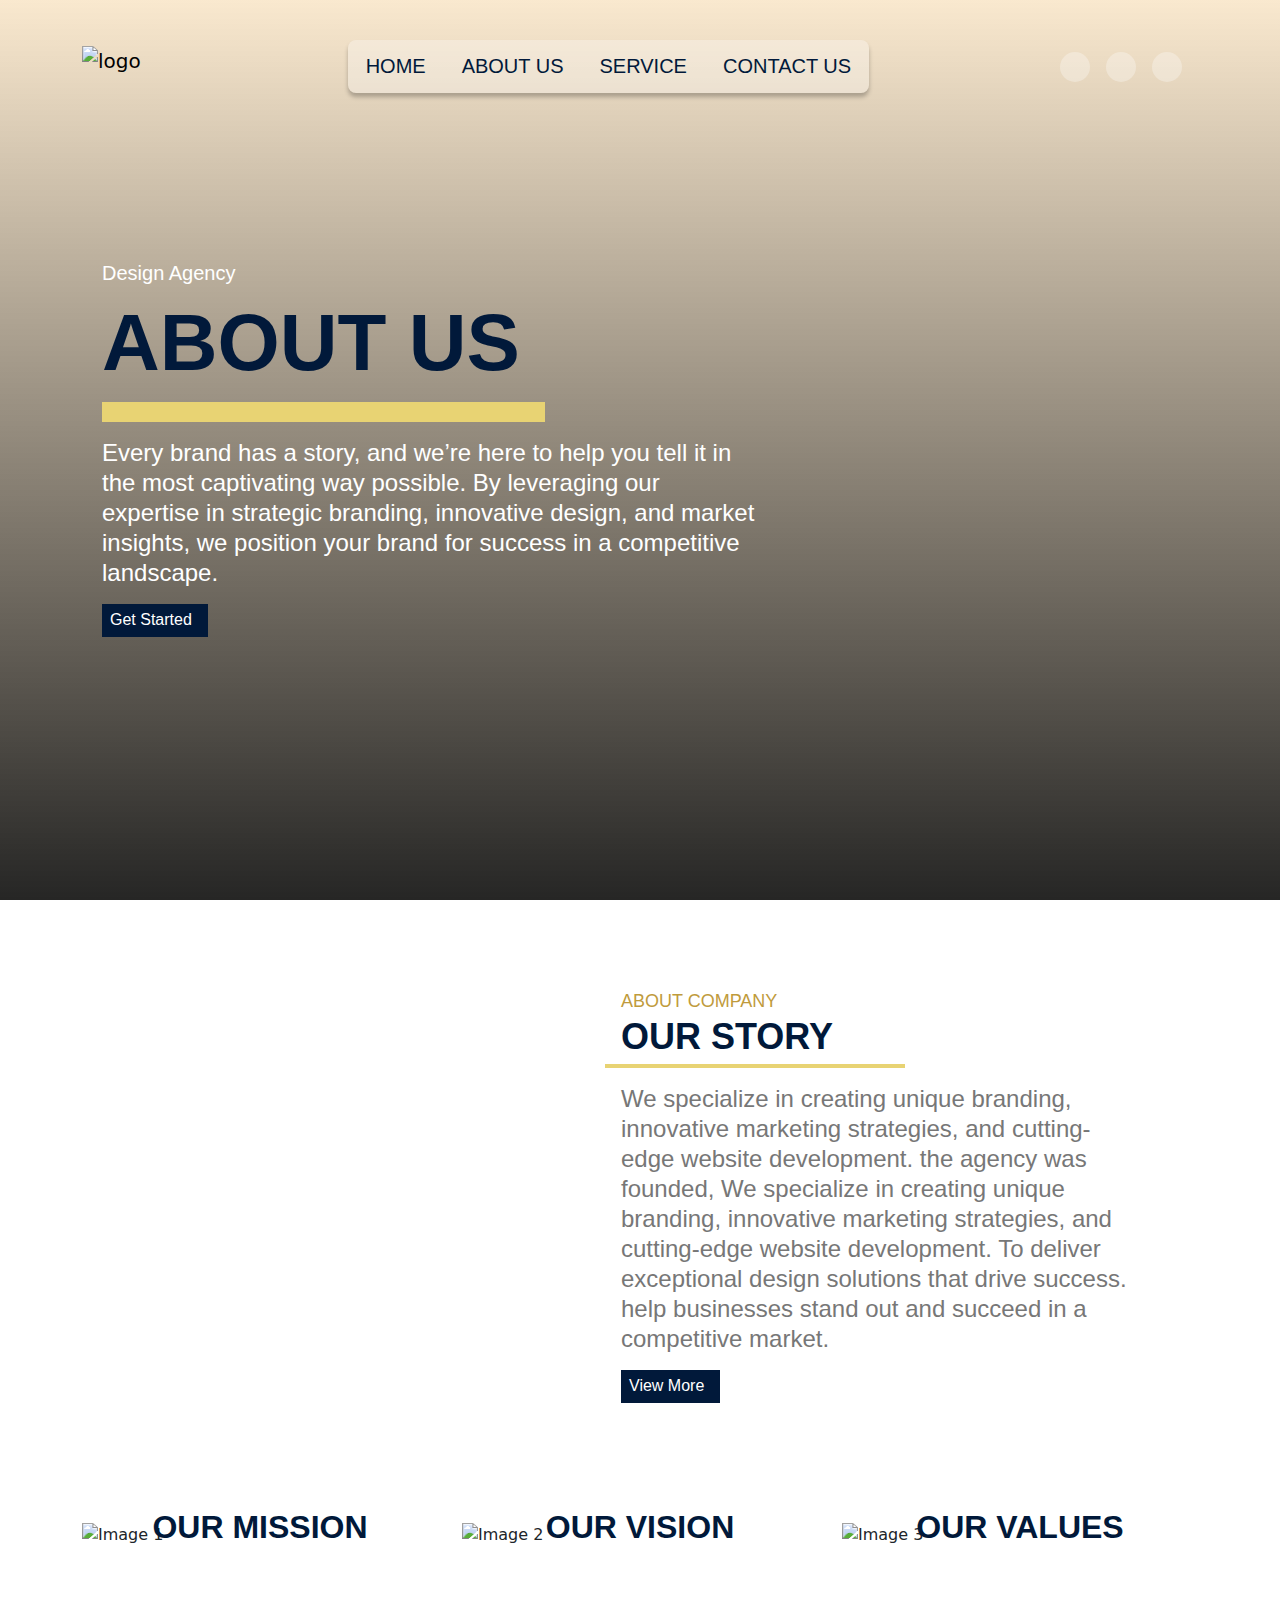
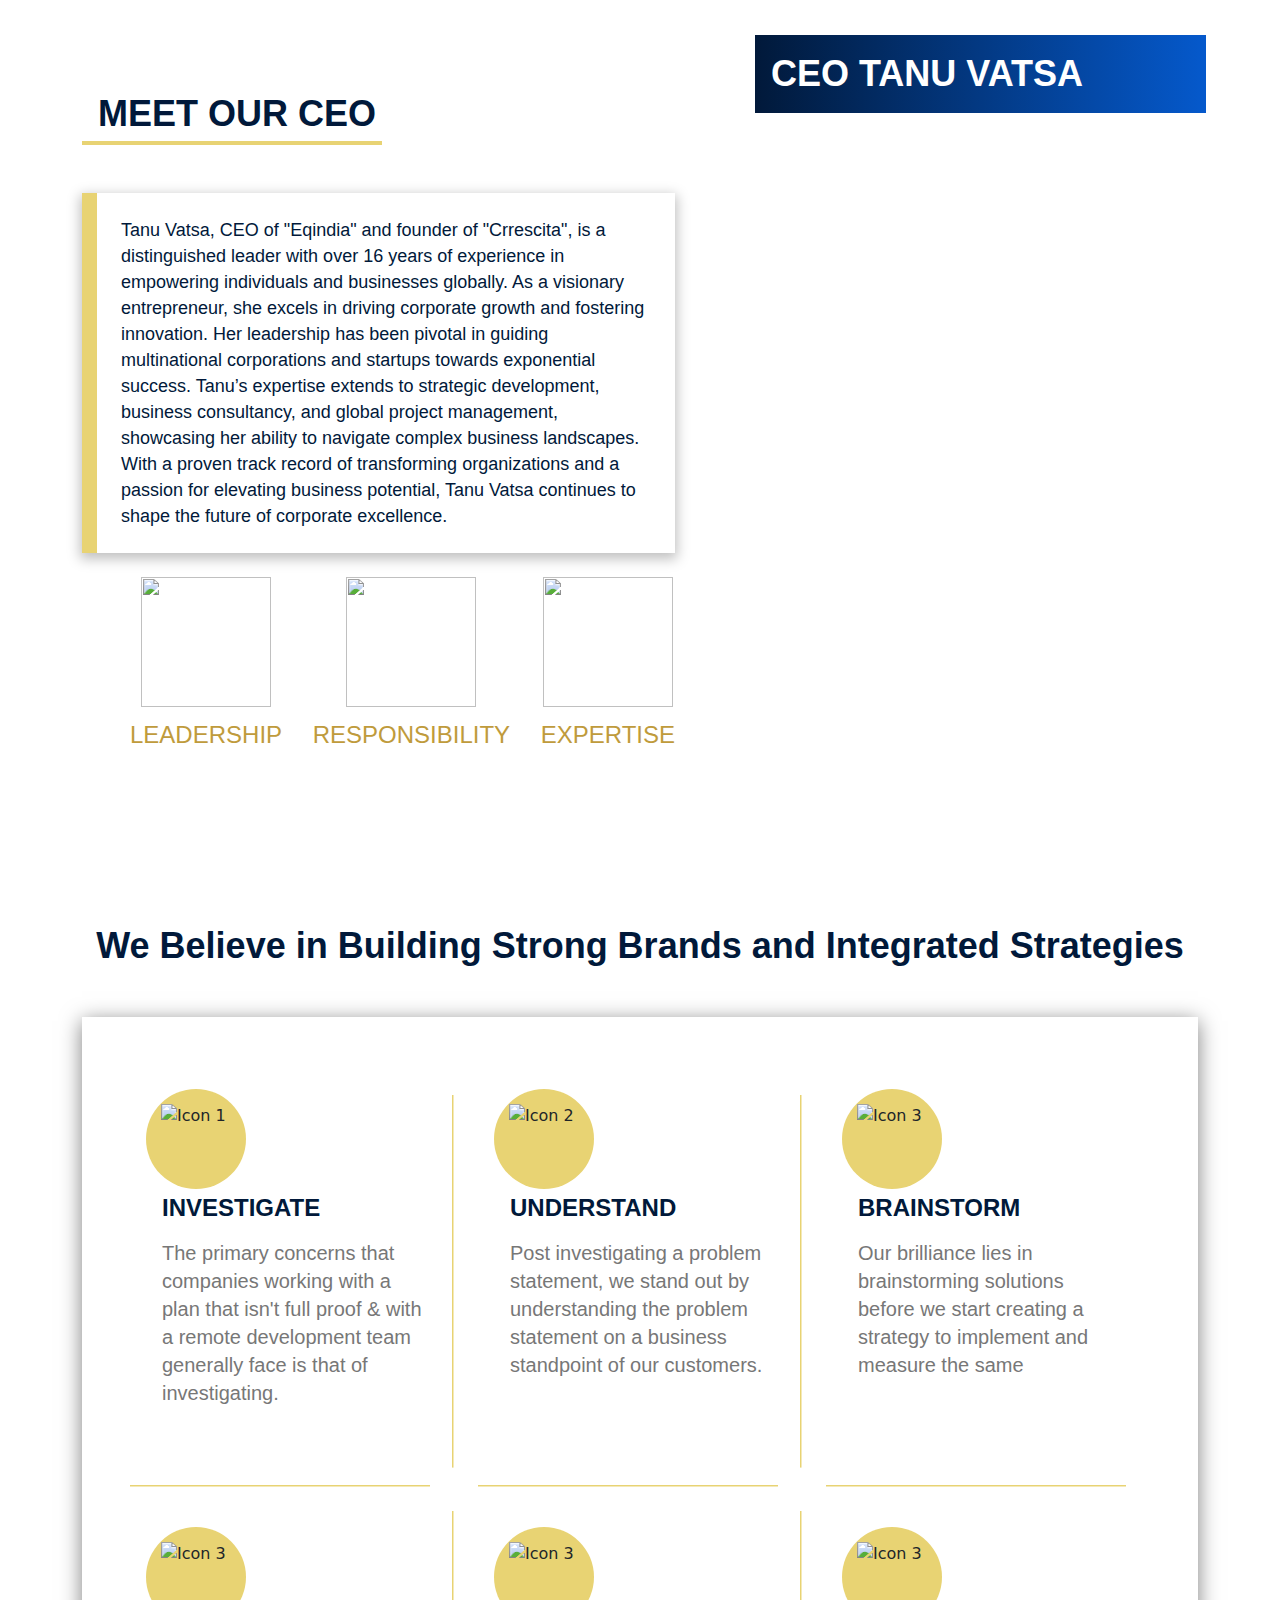
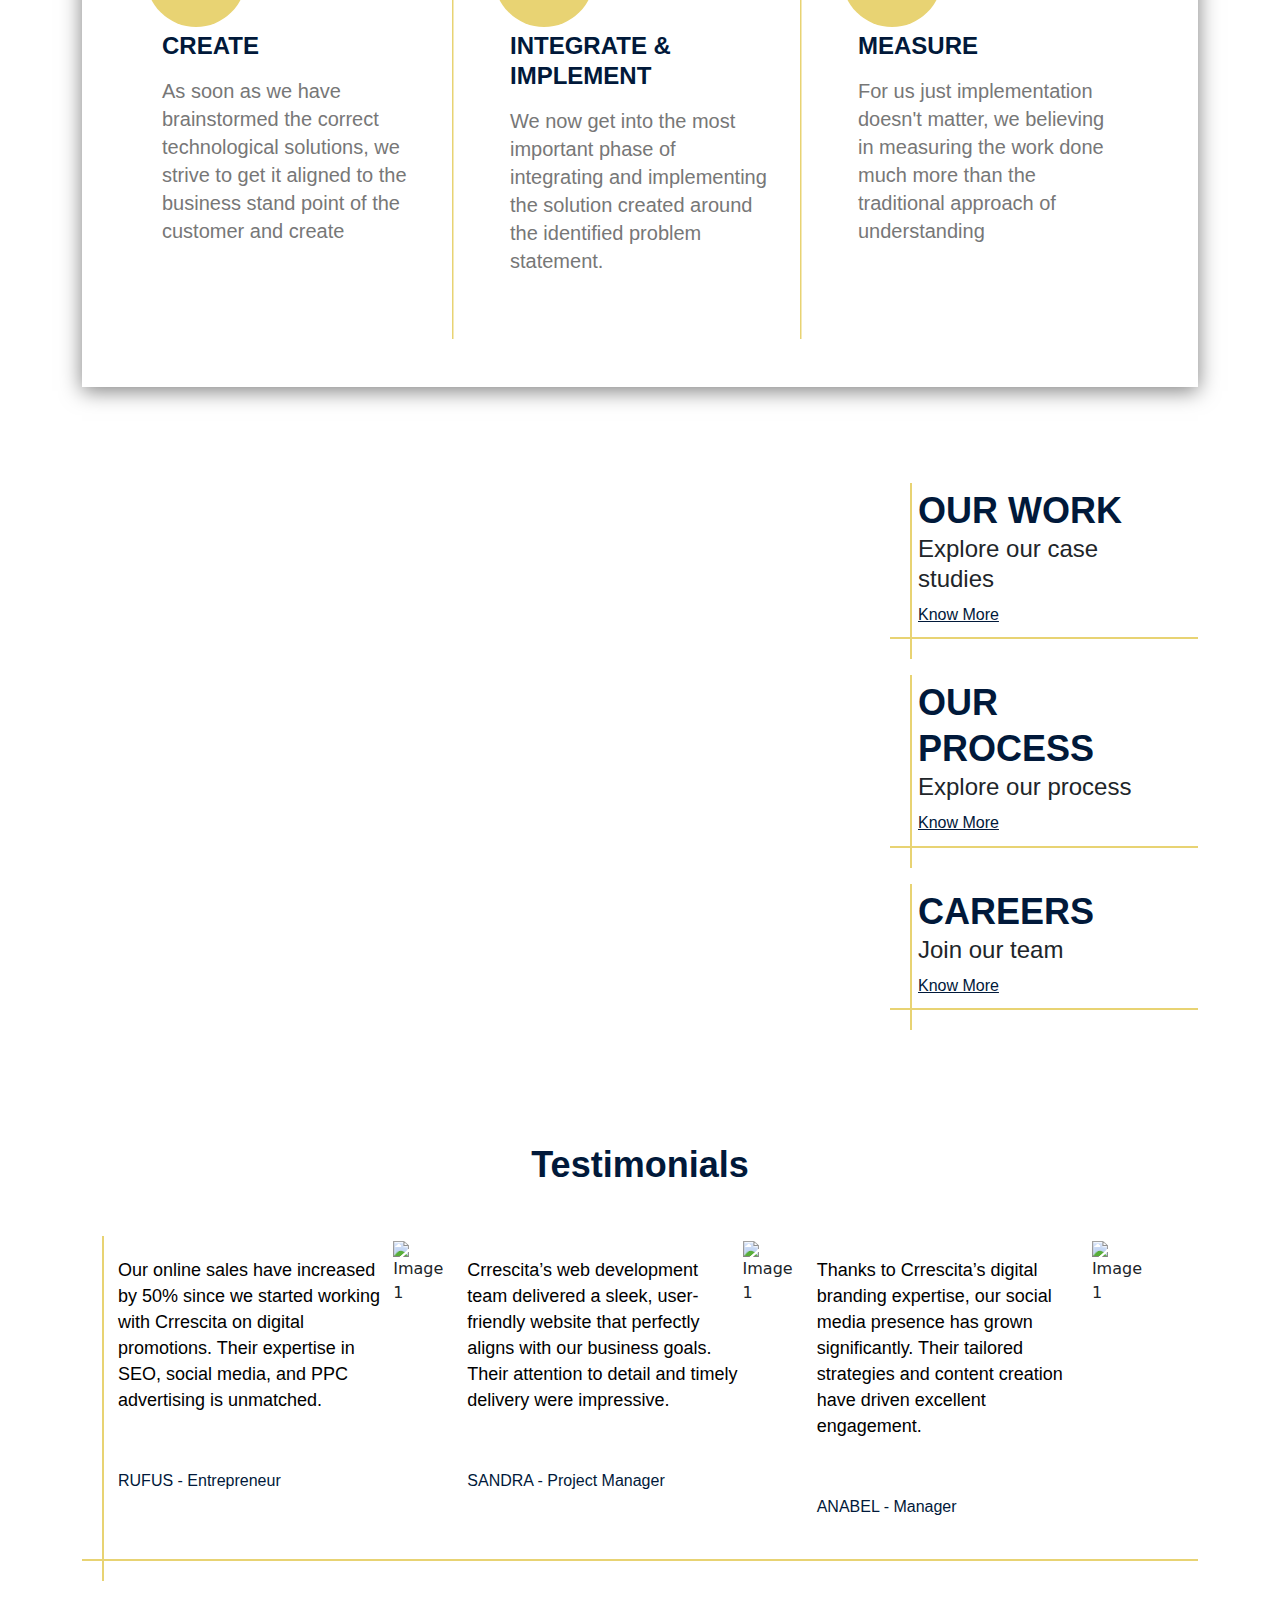
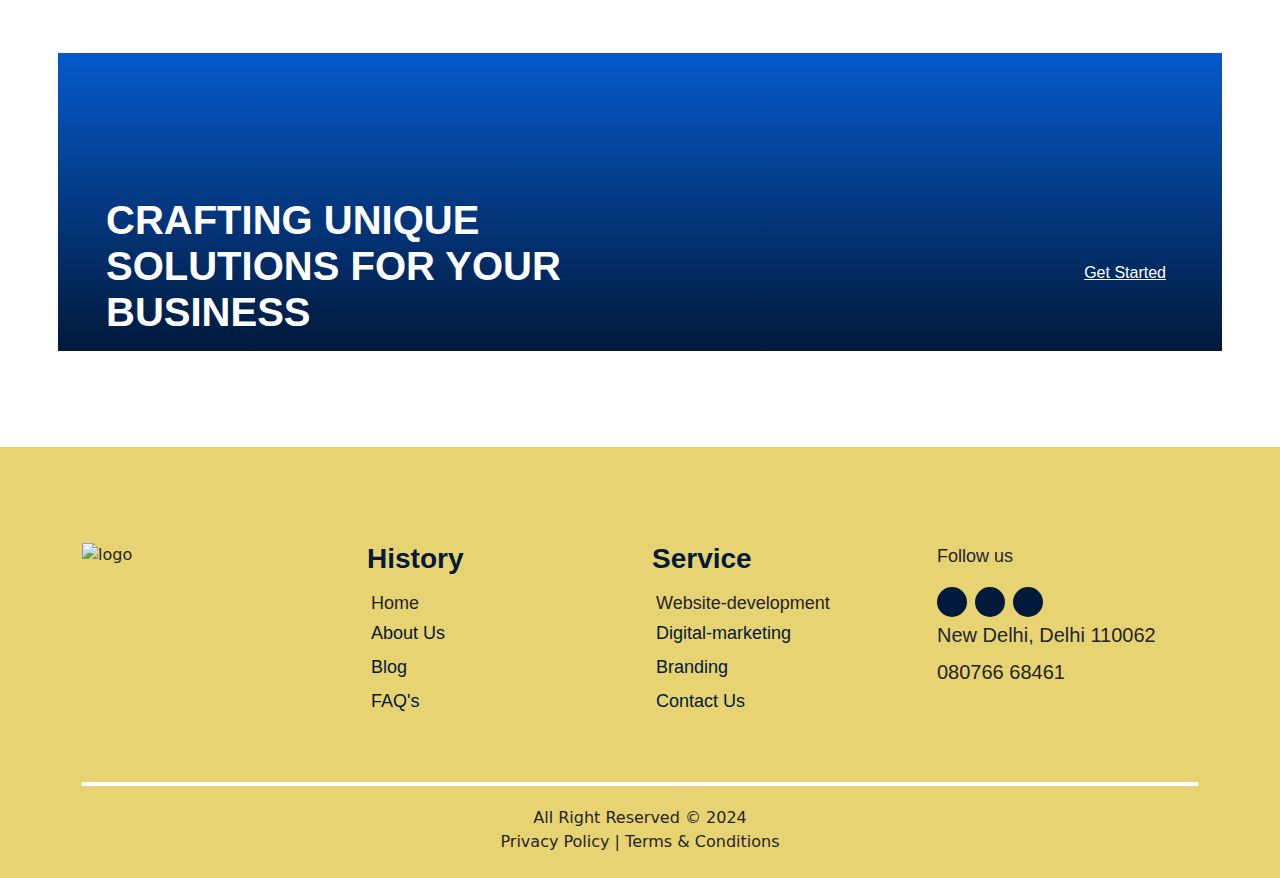
==== commit 64f44b49: "code" ====
--- a/crrescita_angular/browser/about/index.html
+++ b/crrescita_angular/browser/about/index.html
@@ -28,14 +28,14 @@
   'https://www.googletagmanager.com/gtm.js?id='+i+dl;f.parentNode.insertBefore(j,f);
   })(window,document,'script','dataLayer','GTM-58WV2LNN');</script>
   <!-- End Google Tag Manager -->
-<style>@charset "UTF-8";:root{--bs-blue:#0d6efd;--bs-indigo:#6610f2;--bs-purple:#6f42c1;--bs-pink:#d63384;--bs-red:#dc3545;--bs-orange:#fd7e14;--bs-yellow:#ffc107;--bs-green:#198754;--bs-teal:#20c997;--bs-cyan:#0dcaf0;--bs-black:#000;--bs-white:#fff;--bs-gray:#6c757d;--bs-gray-dark:#343a40;--bs-gray-100:#f8f9fa;--bs-gray-200:#e9ecef;--bs-gray-300:#dee2e6;--bs-gray-400:#ced4da;--bs-gray-500:#adb5bd;--bs-gray-600:#6c757d;--bs-gray-700:#495057;--bs-gray-800:#343a40;--bs-gray-900:#212529;--bs-primary:#0d6efd;--bs-secondary:#6c757d;--bs-success:#198754;--bs-info:#0dcaf0;--bs-warning:#ffc107;--bs-danger:#dc3545;--bs-light:#f8f9fa;--bs-dark:#212529;--bs-primary-rgb:13,110,253;--bs-secondary-rgb:108,117,125;--bs-success-rgb:25,135,84;--bs-info-rgb:13,202,240;--bs-warning-rgb:255,193,7;--bs-danger-rgb:220,53,69;--bs-light-rgb:248,249,250;--bs-dark-rgb:33,37,41;--bs-primary-text-emphasis:#052c65;--bs-secondary-text-emphasis:#2b2f32;--bs-success-text-emphasis:#0a3622;--bs-info-text-emphasis:#055160;--bs-warning-text-emphasis:#664d03;--bs-danger-text-emphasis:#58151c;--bs-light-text-emphasis:#495057;--bs-dark-text-emphasis:#495057;--bs-primary-bg-subtle:#cfe2ff;--bs-secondary-bg-subtle:#e2e3e5;--bs-success-bg-subtle:#d1e7dd;--bs-info-bg-subtle:#cff4fc;--bs-warning-bg-subtle:#fff3cd;--bs-danger-bg-subtle:#f8d7da;--bs-light-bg-subtle:#fcfcfd;--bs-dark-bg-subtle:#ced4da;--bs-primary-border-subtle:#9ec5fe;--bs-secondary-border-subtle:#c4c8cb;--bs-success-border-subtle:#a3cfbb;--bs-info-border-subtle:#9eeaf9;--bs-warning-border-subtle:#ffe69c;--bs-danger-border-subtle:#f1aeb5;--bs-light-border-subtle:#e9ecef;--bs-dark-border-subtle:#adb5bd;--bs-white-rgb:255,255,255;--bs-black-rgb:0,0,0;--bs-font-sans-serif:system-ui,-apple-system,"Segoe UI",Roboto,"Helvetica Neue","Noto Sans","Liberation Sans",Arial,sans-serif,"Apple Color Emoji","Segoe UI Emoji","Segoe UI Symbol","Noto Color Emoji";--bs-font-monospace:SFMono-Regular,Menlo,Monaco,Consolas,"Liberation Mono","Courier New",monospace;--bs-gradient:linear-gradient(180deg, rgba(255, 255, 255, .15), rgba(255, 255, 255, 0));--bs-body-font-family:var(--bs-font-sans-serif);--bs-body-font-size:1rem;--bs-body-font-weight:400;--bs-body-line-height:1.5;--bs-body-color:#212529;--bs-body-color-rgb:33,37,41;--bs-body-bg:#fff;--bs-body-bg-rgb:255,255,255;--bs-emphasis-color:#000;--bs-emphasis-color-rgb:0,0,0;--bs-secondary-color:rgba(33, 37, 41, .75);--bs-secondary-color-rgb:33,37,41;--bs-secondary-bg:#e9ecef;--bs-secondary-bg-rgb:233,236,239;--bs-tertiary-color:rgba(33, 37, 41, .5);--bs-tertiary-color-rgb:33,37,41;--bs-tertiary-bg:#f8f9fa;--bs-tertiary-bg-rgb:248,249,250;--bs-heading-color:inherit;--bs-link-color:#0d6efd;--bs-link-color-rgb:13,110,253;--bs-link-decoration:underline;--bs-link-hover-color:#0a58ca;--bs-link-hover-color-rgb:10,88,202;--bs-code-color:#d63384;--bs-highlight-color:#212529;--bs-highlight-bg:#fff3cd;--bs-border-width:1px;--bs-border-style:solid;--bs-border-color:#dee2e6;--bs-border-color-translucent:rgba(0, 0, 0, .175);--bs-border-radius:.375rem;--bs-border-radius-sm:.25rem;--bs-border-radius-lg:.5rem;--bs-border-radius-xl:1rem;--bs-border-radius-xxl:2rem;--bs-border-radius-2xl:var(--bs-border-radius-xxl);--bs-border-radius-pill:50rem;--bs-box-shadow:0 .5rem 1rem rgba(0, 0, 0, .15);--bs-box-shadow-sm:0 .125rem .25rem rgba(0, 0, 0, .075);--bs-box-shadow-lg:0 1rem 3rem rgba(0, 0, 0, .175);--bs-box-shadow-inset:inset 0 1px 2px rgba(0, 0, 0, .075);--bs-focus-ring-width:.25rem;--bs-focus-ring-opacity:.25;--bs-focus-ring-color:rgba(13, 110, 253, .25);--bs-form-valid-color:#198754;--bs-form-valid-border-color:#198754;--bs-form-invalid-color:#dc3545;--bs-form-invalid-border-color:#dc3545}*,:after,:before{box-sizing:border-box}@media (prefers-reduced-motion:no-preference){:root{scroll-behavior:smooth}}body{margin:0;font-family:var(--bs-body-font-family);font-size:var(--bs-body-font-size);font-weight:var(--bs-body-font-weight);line-height:var(--bs-body-line-height);color:var(--bs-body-color);text-align:var(--bs-body-text-align);background-color:var(--bs-body-bg);-webkit-text-size-adjust:100%;-webkit-tap-highlight-color:transparent}hr{margin:1rem 0;color:inherit;border:0;border-top:var(--bs-border-width) solid;opacity:.25}p{margin-top:0;margin-bottom:1rem}ul{padding-left:2rem}ul{margin-top:0;margin-bottom:1rem}ul ul{margin-bottom:0}a{color:rgba(var(--bs-link-color-rgb),var(--bs-link-opacity,1));text-decoration:underline}a:hover{--bs-link-color-rgb:var(--bs-link-hover-color-rgb)}img{vertical-align:middle}button{border-radius:0}button:focus:not(:focus-visible){outline:0}button{margin:0;font-family:inherit;font-size:inherit;line-height:inherit}button{text-transform:none}[role=button]{cursor:pointer}[type=button],button{-webkit-appearance:button}[type=button]:not(:disabled),button:not(:disabled){cursor:pointer}iframe{border:0}.list-unstyled{padding-left:0;list-style:none}.img-fluid{max-width:100%;height:auto}.container{--bs-gutter-x:1.5rem;--bs-gutter-y:0;width:100%;padding-right:calc(var(--bs-gutter-x) * .5);padding-left:calc(var(--bs-gutter-x) * .5);margin-right:auto;margin-left:auto}@media (min-width:576px){.container{max-width:540px}}@media (min-width:768px){.container{max-width:720px}}@media (min-width:992px){.container{max-width:960px}}@media (min-width:1200px){.container{max-width:1140px}}@media (min-width:1400px){.container{max-width:1320px}}:root{--bs-breakpoint-xs:0;--bs-breakpoint-sm:576px;--bs-breakpoint-md:768px;--bs-breakpoint-lg:992px;--bs-breakpoint-xl:1200px;--bs-breakpoint-xxl:1400px}.row{--bs-gutter-x:1.5rem;--bs-gutter-y:0;display:flex;flex-wrap:wrap;margin-top:calc(-1 * var(--bs-gutter-y));margin-right:calc(-.5 * var(--bs-gutter-x));margin-left:calc(-.5 * var(--bs-gutter-x))}.row>*{flex-shrink:0;width:100%;max-width:100%;padding-right:calc(var(--bs-gutter-x) * .5);padding-left:calc(var(--bs-gutter-x) * .5);margin-top:var(--bs-gutter-y)}.col-2{flex:0 0 auto;width:16.66666667%}.col-6{flex:0 0 auto;width:50%}@media (min-width:768px){.col-md-3{flex:0 0 auto;width:25%}}.collapse:not(.show){display:none}.dropdown{position:relative}.dropdown-toggle{white-space:nowrap}.dropdown-toggle:after{display:inline-block;margin-left:.255em;vertical-align:.255em;content:"";border-top:.3em solid;border-right:.3em solid transparent;border-bottom:0;border-left:.3em solid transparent}.dropdown-toggle:empty:after{margin-left:0}.dropdown-menu{--bs-dropdown-zindex:1000;--bs-dropdown-min-width:10rem;--bs-dropdown-padding-x:0;--bs-dropdown-padding-y:.5rem;--bs-dropdown-spacer:.125rem;--bs-dropdown-font-size:1rem;--bs-dropdown-color:var(--bs-body-color);--bs-dropdown-bg:var(--bs-body-bg);--bs-dropdown-border-color:var(--bs-border-color-translucent);--bs-dropdown-border-radius:var(--bs-border-radius);--bs-dropdown-border-width:var(--bs-border-width);--bs-dropdown-inner-border-radius:calc(var(--bs-border-radius) - var(--bs-border-width));--bs-dropdown-divider-bg:var(--bs-border-color-translucent);--bs-dropdown-divider-margin-y:.5rem;--bs-dropdown-box-shadow:var(--bs-box-shadow);--bs-dropdown-link-color:var(--bs-body-color);--bs-dropdown-link-hover-color:var(--bs-body-color);--bs-dropdown-link-hover-bg:var(--bs-tertiary-bg);--bs-dropdown-link-active-color:#fff;--bs-dropdown-link-active-bg:#0d6efd;--bs-dropdown-link-disabled-color:var(--bs-tertiary-color);--bs-dropdown-item-padding-x:1rem;--bs-dropdown-item-padding-y:.25rem;--bs-dropdown-header-color:#6c757d;--bs-dropdown-header-padding-x:1rem;--bs-dropdown-header-padding-y:.5rem;position:absolute;z-index:var(--bs-dropdown-zindex);display:none;min-width:var(--bs-dropdown-min-width);padding:var(--bs-dropdown-padding-y) var(--bs-dropdown-padding-x);margin:0;font-size:var(--bs-dropdown-font-size);color:var(--bs-dropdown-color);text-align:left;list-style:none;background-color:var(--bs-dropdown-bg);background-clip:padding-box;border:var(--bs-dropdown-border-width) solid var(--bs-dropdown-border-color);border-radius:var(--bs-dropdown-border-radius)}.dropdown-item{display:block;width:100%;padding:var(--bs-dropdown-item-padding-y) var(--bs-dropdown-item-padding-x);clear:both;font-weight:400;color:var(--bs-dropdown-link-color);text-align:inherit;text-decoration:none;white-space:nowrap;background-color:transparent;border:0;border-radius:var(--bs-dropdown-item-border-radius,0)}.dropdown-item:focus,.dropdown-item:hover{color:var(--bs-dropdown-link-hover-color);background-color:var(--bs-dropdown-link-hover-bg)}.dropdown-item:active{color:var(--bs-dropdown-link-active-color);text-decoration:none;background-color:var(--bs-dropdown-link-active-bg)}.dropdown-item:disabled{color:var(--bs-dropdown-link-disabled-color);pointer-events:none;background-color:transparent}.nav-link{display:block;padding:var(--bs-nav-link-padding-y) var(--bs-nav-link-padding-x);font-size:var(--bs-nav-link-font-size);font-weight:var(--bs-nav-link-font-weight);color:var(--bs-nav-link-color);text-decoration:none;background:0 0;border:0;transition:color .15s ease-in-out,background-color .15s ease-in-out,border-color .15s ease-in-out}@media (prefers-reduced-motion:reduce){.nav-link{transition:none}}.nav-link:focus,.nav-link:hover{color:var(--bs-nav-link-hover-color)}.nav-link:focus-visible{outline:0;box-shadow:0 0 0 .25rem #0d6efd40}.nav-link:disabled{color:var(--bs-nav-link-disabled-color);pointer-events:none;cursor:default}.navbar{--bs-navbar-padding-x:0;--bs-navbar-padding-y:.5rem;--bs-navbar-color:rgba(var(--bs-emphasis-color-rgb), .65);--bs-navbar-hover-color:rgba(var(--bs-emphasis-color-rgb), .8);--bs-navbar-disabled-color:rgba(var(--bs-emphasis-color-rgb), .3);--bs-navbar-active-color:rgba(var(--bs-emphasis-color-rgb), 1);--bs-navbar-brand-padding-y:.3125rem;--bs-navbar-brand-margin-end:1rem;--bs-navbar-brand-font-size:1.25rem;--bs-navbar-brand-color:rgba(var(--bs-emphasis-color-rgb), 1);--bs-navbar-brand-hover-color:rgba(var(--bs-emphasis-color-rgb), 1);--bs-navbar-nav-link-padding-x:.5rem;--bs-navbar-toggler-padding-y:.25rem;--bs-navbar-toggler-padding-x:.75rem;--bs-navbar-toggler-font-size:1.25rem;--bs-navbar-toggler-icon-bg:url("data:image/svg+xml,%3csvg xmlns='http://www.w3.org/2000/svg' viewBox='0 0 30 30'%3e%3cpath stroke='rgba%2833, 37, 41, 0.75%29' stroke-linecap='round' stroke-miterlimit='10' stroke-width='2' d='M4 7h22M4 15h22M4 23h22'/%3e%3c/svg%3e");--bs-navbar-toggler-border-color:rgba(var(--bs-emphasis-color-rgb), .15);--bs-navbar-toggler-border-radius:var(--bs-border-radius);--bs-navbar-toggler-focus-width:.25rem;--bs-navbar-toggler-transition:box-shadow .15s ease-in-out;position:relative;display:flex;flex-wrap:wrap;align-items:center;justify-content:space-between;padding:var(--bs-navbar-padding-y) var(--bs-navbar-padding-x)}.navbar>.container{display:flex;flex-wrap:inherit;align-items:center;justify-content:space-between}.navbar-brand{padding-top:var(--bs-navbar-brand-padding-y);padding-bottom:var(--bs-navbar-brand-padding-y);margin-right:var(--bs-navbar-brand-margin-end);font-size:var(--bs-navbar-brand-font-size);color:var(--bs-navbar-brand-color);text-decoration:none;white-space:nowrap}.navbar-brand:focus,.navbar-brand:hover{color:var(--bs-navbar-brand-hover-color)}.navbar-nav{--bs-nav-link-padding-x:0;--bs-nav-link-padding-y:.5rem;--bs-nav-link-font-weight: ;--bs-nav-link-color:var(--bs-navbar-color);--bs-nav-link-hover-color:var(--bs-navbar-hover-color);--bs-nav-link-disabled-color:var(--bs-navbar-disabled-color);display:flex;flex-direction:column;padding-left:0;margin-bottom:0;list-style:none}.navbar-nav .dropdown-menu{position:static}.navbar-collapse{flex-basis:100%;flex-grow:1;align-items:center}.navbar-toggler{padding:var(--bs-navbar-toggler-padding-y) var(--bs-navbar-toggler-padding-x);font-size:var(--bs-navbar-toggler-font-size);line-height:1;color:var(--bs-navbar-color);background-color:transparent;border:var(--bs-border-width) solid var(--bs-navbar-toggler-border-color);border-radius:var(--bs-navbar-toggler-border-radius);transition:var(--bs-navbar-toggler-transition)}@media (prefers-reduced-motion:reduce){.navbar-toggler{transition:none}}.navbar-toggler:hover{text-decoration:none}.navbar-toggler:focus{text-decoration:none;outline:0;box-shadow:0 0 0 var(--bs-navbar-toggler-focus-width)}@media (min-width:992px){.navbar-expand-lg{flex-wrap:nowrap;justify-content:flex-start}.navbar-expand-lg .navbar-nav{flex-direction:row}.navbar-expand-lg .navbar-nav .dropdown-menu{position:absolute}.navbar-expand-lg .navbar-nav .nav-link{padding-right:var(--bs-navbar-nav-link-padding-x);padding-left:var(--bs-navbar-nav-link-padding-x)}.navbar-expand-lg .navbar-collapse{display:flex!important;flex-basis:auto}.navbar-expand-lg .navbar-toggler{display:none}}.d-block{display:block!important}.d-flex{display:flex!important}.d-none{display:none!important}.border-0{border:0!important}.justify-content-center{justify-content:center!important}.justify-content-evenly{justify-content:space-evenly!important}.align-items-center{align-items:center!important}.m-0{margin:0!important}.mx-2{margin-right:.5rem!important;margin-left:.5rem!important}.mt-1{margin-top:.25rem!important}.mt-2{margin-top:.5rem!important}.mt-3{margin-top:1rem!important}.mt-4{margin-top:1.5rem!important}.me-2{margin-right:.5rem!important}.me-3{margin-right:1rem!important}.me-auto{margin-right:auto!important}.mb-2{margin-bottom:.5rem!important}.mb-3{margin-bottom:1rem!important}.p-0{padding:0!important}.p-1{padding:.25rem!important}.px-3{padding-right:1rem!important;padding-left:1rem!important}.py-1{padding-top:.25rem!important;padding-bottom:.25rem!important}.py-2{padding-top:.5rem!important;padding-bottom:.5rem!important}.py-3{padding-top:1rem!important;padding-bottom:1rem!important}.py-4{padding-top:1.5rem!important;padding-bottom:1.5rem!important}.fw-normal{font-weight:400!important}.text-start{text-align:left!important}.text-center{text-align:center!important}.text-uppercase{text-transform:uppercase!important}.text-white{--bs-text-opacity:1;color:rgba(var(--bs-white-rgb),var(--bs-text-opacity))!important}@media (min-width:768px){.d-md-block{display:block!important}.d-md-none{display:none!important}.py-md-2{padding-top:.5rem!important;padding-bottom:.5rem!important}}@media (min-width:992px){.d-lg-flex{display:flex!important}.mt-lg-5{margin-top:3rem!important}.mb-lg-0{margin-bottom:0!important}.py-lg-2{padding-top:.5rem!important;padding-bottom:.5rem!important}.py-lg-4{padding-top:1.5rem!important;padding-bottom:1.5rem!important}.pt-lg-5{padding-top:3rem!important}}@media screen and (min-width: 1600px){.container{max-width:1550px!important}}.philosopher-28-bold{font-family:Philosopher,sans-serif;font-weight:700;font-size:28px;line-height:31px}.philosopher-24-bold{font-family:Philosopher,sans-serif;font-weight:700;font-size:24px;line-height:28px}.font-outfit-light-16{font-family:Outfit,sans-serif;font-size:16px;font-weight:300;line-height:24px}.font-outfit-light-18{font-family:Outfit,sans-serif;font-size:18px;font-weight:400;line-height:26px}.font-outfit-20,.font-outfit-bold-20{font-family:Outfit,sans-serif;font-size:20px;font-weight:500;line-height:21px}@media (max-width: 767px){.philosopher-28-bold{font-size:20px;line-height:28px}.font-outfit-light-18{font-size:14px!important;line-height:24px!important}.font-outfit-bold-20{font-size:16px!important;line-height:18px!important}}.colour-1{color:#01193a}.social-icon{display:inline-flex;align-items:center;justify-content:center;width:30px;height:30px;border-radius:50%;color:#e8d373;text-decoration:none;font-size:15px;background-color:#01193a}.footer-bg{background-color:#e8d373;text-decoration:none}.list-unstyled a{text-decoration:none;color:inherit}.footer-hr{border:2px solid rgba(255,255,255,1);opacity:1;margin-top:20px;margin-bottom:20px}
+<style>@charset "UTF-8";:root{--bs-blue:#0d6efd;--bs-indigo:#6610f2;--bs-purple:#6f42c1;--bs-pink:#d63384;--bs-red:#dc3545;--bs-orange:#fd7e14;--bs-yellow:#ffc107;--bs-green:#198754;--bs-teal:#20c997;--bs-cyan:#0dcaf0;--bs-black:#000;--bs-white:#fff;--bs-gray:#6c757d;--bs-gray-dark:#343a40;--bs-gray-100:#f8f9fa;--bs-gray-200:#e9ecef;--bs-gray-300:#dee2e6;--bs-gray-400:#ced4da;--bs-gray-500:#adb5bd;--bs-gray-600:#6c757d;--bs-gray-700:#495057;--bs-gray-800:#343a40;--bs-gray-900:#212529;--bs-primary:#0d6efd;--bs-secondary:#6c757d;--bs-success:#198754;--bs-info:#0dcaf0;--bs-warning:#ffc107;--bs-danger:#dc3545;--bs-light:#f8f9fa;--bs-dark:#212529;--bs-primary-rgb:13,110,253;--bs-secondary-rgb:108,117,125;--bs-success-rgb:25,135,84;--bs-info-rgb:13,202,240;--bs-warning-rgb:255,193,7;--bs-danger-rgb:220,53,69;--bs-light-rgb:248,249,250;--bs-dark-rgb:33,37,41;--bs-primary-text-emphasis:#052c65;--bs-secondary-text-emphasis:#2b2f32;--bs-success-text-emphasis:#0a3622;--bs-info-text-emphasis:#055160;--bs-warning-text-emphasis:#664d03;--bs-danger-text-emphasis:#58151c;--bs-light-text-emphasis:#495057;--bs-dark-text-emphasis:#495057;--bs-primary-bg-subtle:#cfe2ff;--bs-secondary-bg-subtle:#e2e3e5;--bs-success-bg-subtle:#d1e7dd;--bs-info-bg-subtle:#cff4fc;--bs-warning-bg-subtle:#fff3cd;--bs-danger-bg-subtle:#f8d7da;--bs-light-bg-subtle:#fcfcfd;--bs-dark-bg-subtle:#ced4da;--bs-primary-border-subtle:#9ec5fe;--bs-secondary-border-subtle:#c4c8cb;--bs-success-border-subtle:#a3cfbb;--bs-info-border-subtle:#9eeaf9;--bs-warning-border-subtle:#ffe69c;--bs-danger-border-subtle:#f1aeb5;--bs-light-border-subtle:#e9ecef;--bs-dark-border-subtle:#adb5bd;--bs-white-rgb:255,255,255;--bs-black-rgb:0,0,0;--bs-font-sans-serif:system-ui,-apple-system,"Segoe UI",Roboto,"Helvetica Neue","Noto Sans","Liberation Sans",Arial,sans-serif,"Apple Color Emoji","Segoe UI Emoji","Segoe UI Symbol","Noto Color Emoji";--bs-font-monospace:SFMono-Regular,Menlo,Monaco,Consolas,"Liberation Mono","Courier New",monospace;--bs-gradient:linear-gradient(180deg, rgba(255, 255, 255, .15), rgba(255, 255, 255, 0));--bs-body-font-family:var(--bs-font-sans-serif);--bs-body-font-size:1rem;--bs-body-font-weight:400;--bs-body-line-height:1.5;--bs-body-color:#212529;--bs-body-color-rgb:33,37,41;--bs-body-bg:#fff;--bs-body-bg-rgb:255,255,255;--bs-emphasis-color:#000;--bs-emphasis-color-rgb:0,0,0;--bs-secondary-color:rgba(33, 37, 41, .75);--bs-secondary-color-rgb:33,37,41;--bs-secondary-bg:#e9ecef;--bs-secondary-bg-rgb:233,236,239;--bs-tertiary-color:rgba(33, 37, 41, .5);--bs-tertiary-color-rgb:33,37,41;--bs-tertiary-bg:#f8f9fa;--bs-tertiary-bg-rgb:248,249,250;--bs-heading-color:inherit;--bs-link-color:#0d6efd;--bs-link-color-rgb:13,110,253;--bs-link-decoration:underline;--bs-link-hover-color:#0a58ca;--bs-link-hover-color-rgb:10,88,202;--bs-code-color:#d63384;--bs-highlight-color:#212529;--bs-highlight-bg:#fff3cd;--bs-border-width:1px;--bs-border-style:solid;--bs-border-color:#dee2e6;--bs-border-color-translucent:rgba(0, 0, 0, .175);--bs-border-radius:.375rem;--bs-border-radius-sm:.25rem;--bs-border-radius-lg:.5rem;--bs-border-radius-xl:1rem;--bs-border-radius-xxl:2rem;--bs-border-radius-2xl:var(--bs-border-radius-xxl);--bs-border-radius-pill:50rem;--bs-box-shadow:0 .5rem 1rem rgba(0, 0, 0, .15);--bs-box-shadow-sm:0 .125rem .25rem rgba(0, 0, 0, .075);--bs-box-shadow-lg:0 1rem 3rem rgba(0, 0, 0, .175);--bs-box-shadow-inset:inset 0 1px 2px rgba(0, 0, 0, .075);--bs-focus-ring-width:.25rem;--bs-focus-ring-opacity:.25;--bs-focus-ring-color:rgba(13, 110, 253, .25);--bs-form-valid-color:#198754;--bs-form-valid-border-color:#198754;--bs-form-invalid-color:#dc3545;--bs-form-invalid-border-color:#dc3545}*,:after,:before{box-sizing:border-box}@media (prefers-reduced-motion:no-preference){:root{scroll-behavior:smooth}}body{margin:0;font-family:var(--bs-body-font-family);font-size:var(--bs-body-font-size);font-weight:var(--bs-body-font-weight);line-height:var(--bs-body-line-height);color:var(--bs-body-color);text-align:var(--bs-body-text-align);background-color:var(--bs-body-bg);-webkit-text-size-adjust:100%;-webkit-tap-highlight-color:transparent}hr{margin:1rem 0;color:inherit;border:0;border-top:var(--bs-border-width) solid;opacity:.25}p{margin-top:0;margin-bottom:1rem}ul{padding-left:2rem}ul{margin-top:0;margin-bottom:1rem}ul ul{margin-bottom:0}a{color:rgba(var(--bs-link-color-rgb),var(--bs-link-opacity,1));text-decoration:underline}a:hover{--bs-link-color-rgb:var(--bs-link-hover-color-rgb)}img{vertical-align:middle}button{border-radius:0}button:focus:not(:focus-visible){outline:0}button,input,textarea{margin:0;font-family:inherit;font-size:inherit;line-height:inherit}button{text-transform:none}[role=button]{cursor:pointer}[type=button],[type=submit],button{-webkit-appearance:button}[type=button]:not(:disabled),[type=submit]:not(:disabled),button:not(:disabled){cursor:pointer}textarea{resize:vertical}iframe{border:0}.list-unstyled{padding-left:0;list-style:none}.img-fluid{max-width:100%;height:auto}.container{--bs-gutter-x:1.5rem;--bs-gutter-y:0;width:100%;padding-right:calc(var(--bs-gutter-x) * .5);padding-left:calc(var(--bs-gutter-x) * .5);margin-right:auto;margin-left:auto}@media (min-width:576px){.container{max-width:540px}}@media (min-width:768px){.container{max-width:720px}}@media (min-width:992px){.container{max-width:960px}}@media (min-width:1200px){.container{max-width:1140px}}@media (min-width:1400px){.container{max-width:1320px}}:root{--bs-breakpoint-xs:0;--bs-breakpoint-sm:576px;--bs-breakpoint-md:768px;--bs-breakpoint-lg:992px;--bs-breakpoint-xl:1200px;--bs-breakpoint-xxl:1400px}.row{--bs-gutter-x:1.5rem;--bs-gutter-y:0;display:flex;flex-wrap:wrap;margin-top:calc(-1 * var(--bs-gutter-y));margin-right:calc(-.5 * var(--bs-gutter-x));margin-left:calc(-.5 * var(--bs-gutter-x))}.row>*{flex-shrink:0;width:100%;max-width:100%;padding-right:calc(var(--bs-gutter-x) * .5);padding-left:calc(var(--bs-gutter-x) * .5);margin-top:var(--bs-gutter-y)}.col-2{flex:0 0 auto;width:16.66666667%}.col-5{flex:0 0 auto;width:41.66666667%}.col-6{flex:0 0 auto;width:50%}.col-7{flex:0 0 auto;width:58.33333333%}.col-10{flex:0 0 auto;width:83.33333333%}.col-12{flex:0 0 auto;width:100%}@media (min-width:768px){.col-md-3{flex:0 0 auto;width:25%}.col-md-4{flex:0 0 auto;width:33.33333333%}.col-md-6{flex:0 0 auto;width:50%}.col-md-8{flex:0 0 auto;width:66.66666667%}.col-md-10{flex:0 0 auto;width:83.33333333%}}@media (min-width:992px){.col-lg-4{flex:0 0 auto;width:33.33333333%}.col-lg-5{flex:0 0 auto;width:41.66666667%}.col-lg-7{flex:0 0 auto;width:58.33333333%}.col-lg-9{flex:0 0 auto;width:75%}}.form-control{display:block;width:100%;padding:.375rem .75rem;font-size:1rem;font-weight:400;line-height:1.5;color:var(--bs-body-color);-webkit-appearance:none;-moz-appearance:none;appearance:none;background-color:var(--bs-body-bg);background-clip:padding-box;border:var(--bs-border-width) solid var(--bs-border-color);border-radius:var(--bs-border-radius);transition:border-color .15s ease-in-out,box-shadow .15s ease-in-out}@media (prefers-reduced-motion:reduce){.form-control{transition:none}}.form-control:focus{color:var(--bs-body-color);background-color:var(--bs-body-bg);border-color:#86b7fe;outline:0;box-shadow:0 0 0 .25rem #0d6efd40}.form-control::-webkit-date-and-time-value{min-width:85px;height:1.5em;margin:0}.form-control::-webkit-datetime-edit{display:block;padding:0}.form-control::-moz-placeholder{color:var(--bs-secondary-color);opacity:1}.form-control::placeholder{color:var(--bs-secondary-color);opacity:1}.form-control:disabled{background-color:var(--bs-secondary-bg);opacity:1}.form-control::-webkit-file-upload-button{padding:.375rem .75rem;margin:-.375rem -.75rem;-webkit-margin-end:.75rem;margin-inline-end:.75rem;color:var(--bs-body-color);background-color:var(--bs-tertiary-bg);pointer-events:none;border-color:inherit;border-style:solid;border-width:0;border-inline-end-width:var(--bs-border-width);border-radius:0;-webkit-transition:color .15s ease-in-out,background-color .15s ease-in-out,border-color .15s ease-in-out,box-shadow .15s ease-in-out;transition:color .15s ease-in-out,background-color .15s ease-in-out,border-color .15s ease-in-out,box-shadow .15s ease-in-out}.form-control::file-selector-button{padding:.375rem .75rem;margin:-.375rem -.75rem;-webkit-margin-end:.75rem;margin-inline-end:.75rem;color:var(--bs-body-color);background-color:var(--bs-tertiary-bg);pointer-events:none;border-color:inherit;border-style:solid;border-width:0;border-inline-end-width:var(--bs-border-width);border-radius:0;transition:color .15s ease-in-out,background-color .15s ease-in-out,border-color .15s ease-in-out,box-shadow .15s ease-in-out}@media (prefers-reduced-motion:reduce){.form-control::-webkit-file-upload-button{-webkit-transition:none;transition:none}.form-control::file-selector-button{transition:none}}.form-control:hover:not(:disabled):not([readonly])::-webkit-file-upload-button{background-color:var(--bs-secondary-bg)}.form-control:hover:not(:disabled):not([readonly])::file-selector-button{background-color:var(--bs-secondary-bg)}textarea.form-control{min-height:calc(1.5em + .75rem + calc(var(--bs-border-width) * 2))}.fade{transition:opacity .15s linear}@media (prefers-reduced-motion:reduce){.fade{transition:none}}.fade:not(.show){opacity:0}.collapse:not(.show){display:none}.dropdown{position:relative}.dropdown-toggle{white-space:nowrap}.dropdown-toggle:after{display:inline-block;margin-left:.255em;vertical-align:.255em;content:"";border-top:.3em solid;border-right:.3em solid transparent;border-bottom:0;border-left:.3em solid transparent}.dropdown-toggle:empty:after{margin-left:0}.dropdown-menu{--bs-dropdown-zindex:1000;--bs-dropdown-min-width:10rem;--bs-dropdown-padding-x:0;--bs-dropdown-padding-y:.5rem;--bs-dropdown-spacer:.125rem;--bs-dropdown-font-size:1rem;--bs-dropdown-color:var(--bs-body-color);--bs-dropdown-bg:var(--bs-body-bg);--bs-dropdown-border-color:var(--bs-border-color-translucent);--bs-dropdown-border-radius:var(--bs-border-radius);--bs-dropdown-border-width:var(--bs-border-width);--bs-dropdown-inner-border-radius:calc(var(--bs-border-radius) - var(--bs-border-width));--bs-dropdown-divider-bg:var(--bs-border-color-translucent);--bs-dropdown-divider-margin-y:.5rem;--bs-dropdown-box-shadow:var(--bs-box-shadow);--bs-dropdown-link-color:var(--bs-body-color);--bs-dropdown-link-hover-color:var(--bs-body-color);--bs-dropdown-link-hover-bg:var(--bs-tertiary-bg);--bs-dropdown-link-active-color:#fff;--bs-dropdown-link-active-bg:#0d6efd;--bs-dropdown-link-disabled-color:var(--bs-tertiary-color);--bs-dropdown-item-padding-x:1rem;--bs-dropdown-item-padding-y:.25rem;--bs-dropdown-header-color:#6c757d;--bs-dropdown-header-padding-x:1rem;--bs-dropdown-header-padding-y:.5rem;position:absolute;z-index:var(--bs-dropdown-zindex);display:none;min-width:var(--bs-dropdown-min-width);padding:var(--bs-dropdown-padding-y) var(--bs-dropdown-padding-x);margin:0;font-size:var(--bs-dropdown-font-size);color:var(--bs-dropdown-color);text-align:left;list-style:none;background-color:var(--bs-dropdown-bg);background-clip:padding-box;border:var(--bs-dropdown-border-width) solid var(--bs-dropdown-border-color);border-radius:var(--bs-dropdown-border-radius)}.dropdown-item{display:block;width:100%;padding:var(--bs-dropdown-item-padding-y) var(--bs-dropdown-item-padding-x);clear:both;font-weight:400;color:var(--bs-dropdown-link-color);text-align:inherit;text-decoration:none;white-space:nowrap;background-color:transparent;border:0;border-radius:var(--bs-dropdown-item-border-radius,0)}.dropdown-item:focus,.dropdown-item:hover{color:var(--bs-dropdown-link-hover-color);background-color:var(--bs-dropdown-link-hover-bg)}.dropdown-item:active{color:var(--bs-dropdown-link-active-color);text-decoration:none;background-color:var(--bs-dropdown-link-active-bg)}.dropdown-item:disabled{color:var(--bs-dropdown-link-disabled-color);pointer-events:none;background-color:transparent}.nav-link{display:block;padding:var(--bs-nav-link-padding-y) var(--bs-nav-link-padding-x);font-size:var(--bs-nav-link-font-size);font-weight:var(--bs-nav-link-font-weight);color:var(--bs-nav-link-color);text-decoration:none;background:0 0;border:0;transition:color .15s ease-in-out,background-color .15s ease-in-out,border-color .15s ease-in-out}@media (prefers-reduced-motion:reduce){.nav-link{transition:none}}.nav-link:focus,.nav-link:hover{color:var(--bs-nav-link-hover-color)}.nav-link:focus-visible{outline:0;box-shadow:0 0 0 .25rem #0d6efd40}.nav-link:disabled{color:var(--bs-nav-link-disabled-color);pointer-events:none;cursor:default}.navbar{--bs-navbar-padding-x:0;--bs-navbar-padding-y:.5rem;--bs-navbar-color:rgba(var(--bs-emphasis-color-rgb), .65);--bs-navbar-hover-color:rgba(var(--bs-emphasis-color-rgb), .8);--bs-navbar-disabled-color:rgba(var(--bs-emphasis-color-rgb), .3);--bs-navbar-active-color:rgba(var(--bs-emphasis-color-rgb), 1);--bs-navbar-brand-padding-y:.3125rem;--bs-navbar-brand-margin-end:1rem;--bs-navbar-brand-font-size:1.25rem;--bs-navbar-brand-color:rgba(var(--bs-emphasis-color-rgb), 1);--bs-navbar-brand-hover-color:rgba(var(--bs-emphasis-color-rgb), 1);--bs-navbar-nav-link-padding-x:.5rem;--bs-navbar-toggler-padding-y:.25rem;--bs-navbar-toggler-padding-x:.75rem;--bs-navbar-toggler-font-size:1.25rem;--bs-navbar-toggler-icon-bg:url("data:image/svg+xml,%3csvg xmlns='http://www.w3.org/2000/svg' viewBox='0 0 30 30'%3e%3cpath stroke='rgba%2833, 37, 41, 0.75%29' stroke-linecap='round' stroke-miterlimit='10' stroke-width='2' d='M4 7h22M4 15h22M4 23h22'/%3e%3c/svg%3e");--bs-navbar-toggler-border-color:rgba(var(--bs-emphasis-color-rgb), .15);--bs-navbar-toggler-border-radius:var(--bs-border-radius);--bs-navbar-toggler-focus-width:.25rem;--bs-navbar-toggler-transition:box-shadow .15s ease-in-out;position:relative;display:flex;flex-wrap:wrap;align-items:center;justify-content:space-between;padding:var(--bs-navbar-padding-y) var(--bs-navbar-padding-x)}.navbar>.container{display:flex;flex-wrap:inherit;align-items:center;justify-content:space-between}.navbar-brand{padding-top:var(--bs-navbar-brand-padding-y);padding-bottom:var(--bs-navbar-brand-padding-y);margin-right:var(--bs-navbar-brand-margin-end);font-size:var(--bs-navbar-brand-font-size);color:var(--bs-navbar-brand-color);text-decoration:none;white-space:nowrap}.navbar-brand:focus,.navbar-brand:hover{color:var(--bs-navbar-brand-hover-color)}.navbar-nav{--bs-nav-link-padding-x:0;--bs-nav-link-padding-y:.5rem;--bs-nav-link-font-weight: ;--bs-nav-link-color:var(--bs-navbar-color);--bs-nav-link-hover-color:var(--bs-navbar-hover-color);--bs-nav-link-disabled-color:var(--bs-navbar-disabled-color);display:flex;flex-direction:column;padding-left:0;margin-bottom:0;list-style:none}.navbar-nav .dropdown-menu{position:static}.navbar-collapse{flex-basis:100%;flex-grow:1;align-items:center}.navbar-toggler{padding:var(--bs-navbar-toggler-padding-y) var(--bs-navbar-toggler-padding-x);font-size:var(--bs-navbar-toggler-font-size);line-height:1;color:var(--bs-navbar-color);background-color:transparent;border:var(--bs-border-width) solid var(--bs-navbar-toggler-border-color);border-radius:var(--bs-navbar-toggler-border-radius);transition:var(--bs-navbar-toggler-transition)}@media (prefers-reduced-motion:reduce){.navbar-toggler{transition:none}}.navbar-toggler:hover{text-decoration:none}.navbar-toggler:focus{text-decoration:none;outline:0;box-shadow:0 0 0 var(--bs-navbar-toggler-focus-width)}@media (min-width:992px){.navbar-expand-lg{flex-wrap:nowrap;justify-content:flex-start}.navbar-expand-lg .navbar-nav{flex-direction:row}.navbar-expand-lg .navbar-nav .dropdown-menu{position:absolute}.navbar-expand-lg .navbar-nav .nav-link{padding-right:var(--bs-navbar-nav-link-padding-x);padding-left:var(--bs-navbar-nav-link-padding-x)}.navbar-expand-lg .navbar-collapse{display:flex!important;flex-basis:auto}.navbar-expand-lg .navbar-toggler{display:none}}.btn-close{--bs-btn-close-color:#000;--bs-btn-close-bg:url("data:image/svg+xml,%3csvg xmlns='http://www.w3.org/2000/svg' viewBox='0 0 16 16' fill='%23000'%3e%3cpath d='M.293.293a1 1 0 0 1 1.414 0L8 6.586 14.293.293a1 1 0 1 1 1.414 1.414L9.414 8l6.293 6.293a1 1 0 0 1-1.414 1.414L8 9.414l-6.293 6.293a1 1 0 0 1-1.414-1.414L6.586 8 .293 1.707a1 1 0 0 1 0-1.414z'/%3e%3c/svg%3e");--bs-btn-close-opacity:.5;--bs-btn-close-hover-opacity:.75;--bs-btn-close-focus-shadow:0 0 0 .25rem rgba(13, 110, 253, .25);--bs-btn-close-focus-opacity:1;--bs-btn-close-disabled-opacity:.25;--bs-btn-close-white-filter:invert(1) grayscale(100%) brightness(200%);box-sizing:content-box;width:1em;height:1em;padding:.25em;color:var(--bs-btn-close-color);background:transparent var(--bs-btn-close-bg) center/1em auto no-repeat;border:0;border-radius:.375rem;opacity:var(--bs-btn-close-opacity)}.btn-close:hover{color:var(--bs-btn-close-color);text-decoration:none;opacity:var(--bs-btn-close-hover-opacity)}.btn-close:focus{outline:0;box-shadow:var(--bs-btn-close-focus-shadow);opacity:var(--bs-btn-close-focus-opacity)}.btn-close:disabled{pointer-events:none;-webkit-user-select:none;-moz-user-select:none;user-select:none;opacity:var(--bs-btn-close-disabled-opacity)}.modal{--bs-modal-zindex:1055;--bs-modal-width:500px;--bs-modal-padding:1rem;--bs-modal-margin:.5rem;--bs-modal-color: ;--bs-modal-bg:var(--bs-body-bg);--bs-modal-border-color:var(--bs-border-color-translucent);--bs-modal-border-width:var(--bs-border-width);--bs-modal-border-radius:var(--bs-border-radius-lg);--bs-modal-box-shadow:var(--bs-box-shadow-sm);--bs-modal-inner-border-radius:calc(var(--bs-border-radius-lg) - (var(--bs-border-width)));--bs-modal-header-padding-x:1rem;--bs-modal-header-padding-y:1rem;--bs-modal-header-padding:1rem 1rem;--bs-modal-header-border-color:var(--bs-border-color);--bs-modal-header-border-width:var(--bs-border-width);--bs-modal-title-line-height:1.5;--bs-modal-footer-gap:.5rem;--bs-modal-footer-bg: ;--bs-modal-footer-border-color:var(--bs-border-color);--bs-modal-footer-border-width:var(--bs-border-width);position:fixed;top:0;left:0;z-index:var(--bs-modal-zindex);display:none;width:100%;height:100%;overflow-x:hidden;overflow-y:auto;outline:0}.modal-dialog{position:relative;width:auto;margin:var(--bs-modal-margin);pointer-events:none}.modal.fade .modal-dialog{transition:transform .3s ease-out;transform:translateY(-50px)}@media (prefers-reduced-motion:reduce){.modal.fade .modal-dialog{transition:none}}.modal-dialog-centered{display:flex;align-items:center;min-height:calc(100% - var(--bs-modal-margin) * 2)}.modal-content{position:relative;display:flex;flex-direction:column;width:100%;color:var(--bs-modal-color);pointer-events:auto;background-color:var(--bs-modal-bg);background-clip:padding-box;border:var(--bs-modal-border-width) solid var(--bs-modal-border-color);border-radius:var(--bs-modal-border-radius);outline:0}.modal-header{display:flex;flex-shrink:0;align-items:center;padding:var(--bs-modal-header-padding);border-bottom:var(--bs-modal-header-border-width) solid var(--bs-modal-header-border-color);border-top-left-radius:var(--bs-modal-inner-border-radius);border-top-right-radius:var(--bs-modal-inner-border-radius)}.modal-header .btn-close{padding:calc(var(--bs-modal-header-padding-y) * .5) calc(var(--bs-modal-header-padding-x) * .5);margin:calc(-.5 * var(--bs-modal-header-padding-y)) calc(-.5 * var(--bs-modal-header-padding-x)) calc(-.5 * var(--bs-modal-header-padding-y)) auto}.modal-title{margin-bottom:0;line-height:var(--bs-modal-title-line-height)}.modal-body{position:relative;flex:1 1 auto;padding:var(--bs-modal-padding)}@media (min-width:576px){.modal{--bs-modal-margin:1.75rem;--bs-modal-box-shadow:var(--bs-box-shadow)}.modal-dialog{max-width:var(--bs-modal-width);margin-right:auto;margin-left:auto}}.d-block{display:block!important}.d-flex{display:flex!important}.d-none{display:none!important}.position-relative{position:relative!important}.position-absolute{position:absolute!important}.top-50{top:50%!important}.start-50{left:50%!important}.translate-middle{transform:translate(-50%,-50%)!important}.border-0{border:0!important}.w-100{width:100%!important}.h-100{height:100%!important}.flex-column{flex-direction:column!important}.flex-wrap{flex-wrap:wrap!important}.justify-content-end{justify-content:flex-end!important}.justify-content-center{justify-content:center!important}.justify-content-between{justify-content:space-between!important}.justify-content-evenly{justify-content:space-evenly!important}.align-items-center{align-items:center!important}.align-items-stretch{align-items:stretch!important}.m-0{margin:0!important}.mx-1{margin-right:.25rem!important;margin-left:.25rem!important}.mx-2{margin-right:.5rem!important;margin-left:.5rem!important}.my-5{margin-top:3rem!important;margin-bottom:3rem!important}.mt-1{margin-top:.25rem!important}.mt-2{margin-top:.5rem!important}.mt-3{margin-top:1rem!important}.mt-4{margin-top:1.5rem!important}.mt-5{margin-top:3rem!important}.me-2{margin-right:.5rem!important}.me-3{margin-right:1rem!important}.me-auto{margin-right:auto!important}.mb-0{margin-bottom:0!important}.mb-2{margin-bottom:.5rem!important}.mb-3{margin-bottom:1rem!important}.mb-4{margin-bottom:1.5rem!important}.ms-2{margin-left:.5rem!important}.p-0{padding:0!important}.p-1{padding:.25rem!important}.p-3{padding:1rem!important}.p-5{padding:3rem!important}.px-2{padding-right:.5rem!important;padding-left:.5rem!important}.px-3{padding-right:1rem!important;padding-left:1rem!important}.px-4{padding-right:1.5rem!important;padding-left:1.5rem!important}.py-0{padding-top:0!important;padding-bottom:0!important}.py-1{padding-top:.25rem!important;padding-bottom:.25rem!important}.py-2{padding-top:.5rem!important;padding-bottom:.5rem!important}.py-3{padding-top:1rem!important;padding-bottom:1rem!important}.py-4{padding-top:1.5rem!important;padding-bottom:1.5rem!important}.pt-1{padding-top:.25rem!important}.pt-3{padding-top:1rem!important}.pt-5{padding-top:3rem!important}.pb-0{padding-bottom:0!important}.pb-3{padding-bottom:1rem!important}.pb-5{padding-bottom:3rem!important}.fw-normal{font-weight:400!important}.text-start{text-align:left!important}.text-center{text-align:center!important}.text-uppercase{text-transform:uppercase!important}.text-white{--bs-text-opacity:1;color:rgba(var(--bs-white-rgb),var(--bs-text-opacity))!important}@media (min-width:768px){.d-md-block{display:block!important}.d-md-none{display:none!important}.mt-md-0{margin-top:0!important}.mt-md-4{margin-top:1.5rem!important}.mt-md-5{margin-top:3rem!important}.mb-md-0{margin-bottom:0!important}.mb-md-3{margin-bottom:1rem!important}.p-md-3{padding:1rem!important}.px-md-3{padding-right:1rem!important;padding-left:1rem!important}.px-md-5{padding-right:3rem!important;padding-left:3rem!important}.py-md-2{padding-top:.5rem!important;padding-bottom:.5rem!important}.py-md-5{padding-top:3rem!important;padding-bottom:3rem!important}.pb-md-5{padding-bottom:3rem!important}.text-md-start{text-align:left!important}}@media (min-width:992px){.d-lg-block{display:block!important}.d-lg-flex{display:flex!important}.d-lg-none{display:none!important}.mt-lg-4{margin-top:1.5rem!important}.mt-lg-5{margin-top:3rem!important}.me-lg-5{margin-right:3rem!important}.mb-lg-0{margin-bottom:0!important}.mb-lg-5{margin-bottom:3rem!important}.ms-lg-5{margin-left:3rem!important}.p-lg-5{padding:3rem!important}.px-lg-0{padding-right:0!important;padding-left:0!important}.px-lg-2{padding-right:.5rem!important;padding-left:.5rem!important}.px-lg-3{padding-right:1rem!important;padding-left:1rem!important}.px-lg-5{padding-right:3rem!important;padding-left:3rem!important}.py-lg-2{padding-top:.5rem!important;padding-bottom:.5rem!important}.py-lg-4{padding-top:1.5rem!important;padding-bottom:1.5rem!important}.py-lg-5{padding-top:3rem!important;padding-bottom:3rem!important}.pt-lg-3{padding-top:1rem!important}.pt-lg-4{padding-top:1.5rem!important}.pt-lg-5{padding-top:3rem!important}.pb-lg-5{padding-bottom:3rem!important}}@media screen and (min-width: 1600px){.container{max-width:1550px!important}}.philosopher-40-bold{font-family:Philosopher,sans-serif;font-weight:700;font-size:36px;line-height:46px}.philosopher-86-bold{font-family:Philosopher,sans-serif;font-weight:700;font-size:80px;line-height:86px}.philosopher-32-bold{font-family:Philosopher,sans-serif;font-weight:700;font-size:32px;line-height:40px}.philosopher-36-bold{font-family:Philosopher,sans-serif;font-weight:700;font-size:36px;line-height:46px}.philosopher-28-bold{font-family:Philosopher,sans-serif;font-weight:700;font-size:28px;line-height:31px}.philosopher-24-bold{font-family:Philosopher,sans-serif;font-weight:700;font-size:24px;line-height:28px}.f-w-400{font-weight:400!important}.font-outfit-16-mission{font-family:Outfit,sans-serif;font-size:16px;font-weight:400;line-height:24.6px}.font-outfit-light-16{font-family:Outfit,sans-serif;font-size:16px;font-weight:300;line-height:24px}.font-outfit-light-18{font-family:Outfit,sans-serif;font-size:18px;font-weight:400;line-height:26px}.font-outfit-20,.font-outfit-bold-20{font-family:Outfit,sans-serif;font-size:20px;font-weight:500;line-height:21px}.font-outfit-regular-20{font-family:Outfit,sans-serif;font-size:20px;font-weight:400;line-height:28px}.font-outfit-24{font-family:Outfit,sans-serif;font-size:24px;font-weight:500;line-height:30px}.font-outfit-bold-24{font-family:Outfit,sans-serif;font-size:24px;font-weight:700;line-height:30px}.font-outfit-light-24{font-family:Outfit,sans-serif;font-size:24px;font-weight:400;line-height:30px}.card-section-font{font-family:Philosopher,sans-serif;font-weight:700;font-size:40px;line-height:46px}.banner-font-24{font-family:Outfit,sans-serif;font-size:24px;font-weight:500;line-height:30px}@media (min-width: 768px) and (max-width: 1067px){.philosopher-86-bold{font-size:72px!important;line-height:76px}.font-outfit-24{font-size:22px!important;line-height:30px}.card-section-font{font-size:32px;line-height:40px}.font-outfit-16-mission{font-family:Outfit,sans-serif;font-size:14px;font-weight:400;line-height:16.6px}}@media (max-width: 767px){.font-outfit-16-mission{line-height:20.6px!important}.banner-font-24{line-height:24px!important;font-size:18px!important}.philosopher-86-bold{font-size:48px!important;line-height:46px!important}.philosopher-40-bold{font-size:24px!important;line-height:28px!important}.philosopher-36-bold{font-size:28px;line-height:28px}.philosopher-32-bold{font-size:22px;line-height:28px}.philosopher-28-bold{font-size:20px;line-height:28px}.font-outfit-24{font-size:17px!important;line-height:22px}.font-outfit-bold-24,.font-outfit-light-24{font-size:17px!important;line-height:22px!important}.font-outfit-light-18{font-size:14px!important;line-height:24px!important}.font-outfit-regular-20{font-weight:400;font-size:12px;line-height:16px}.font-outfit-bold-20{font-size:16px!important;line-height:18px!important}.card-section-font{font-size:18px!important;line-height:20px!important}}.home-mob-border{border:5px solid rgba(232,211,115,1);opacity:1;width:75%}.colour-1{color:#01193a}.colour-2{color:#fff}.colour-3{color:#777}.colour-4{color:#000}.colour-5{color:#bf9b3c}.btn-style{background-color:#01193a;color:#fff;width:auto;white-space:nowrap;padding:5px 20px;display:inline-flex;align-items:center;font-family:Outfit,sans-serif;font-size:16px;font-weight:500;line-height:32.76px;border:none;cursor:pointer}.btn-seemore{color:#01193a;font-family:Outfit,sans-serif;font-size:16px;font-weight:500;line-height:25.2px;text-align:left;cursor:pointer}.btn-seemore:visited,.btn-seemore:active,.btn-seemore:hover{color:inherit;text-decoration:underline}.hr-project{border:2px solid rgba(232,211,115,1);opacity:1;width:300px}.home-border{border:10px solid rgba(232,211,115,1);opacity:1;width:60%}.box-main{box-shadow:0 4px 20px #00000080;background:#fff}.border-r{position:relative;background:linear-gradient(to right,rgba(232,211,115,1) 1px,transparent 2px) no-repeat;background-size:2px calc(100% + -0px);background-position:right bottom}.border-b{position:relative;background:linear-gradient(to bottom,rgba(232,211,115,1) 1px,transparent 2px) no-repeat;background-size:calc(100% - 24px) 2px;background-position:bottom left}.border-b-right{position:relative;background:linear-gradient(to bottom,rgba(232,211,115,1) 1px,transparent 2px) no-repeat;background-size:calc(100% - 20px) 2px;background-position:bottom right}.border-rb{position:relative;background:linear-gradient(to bottom,rgba(232,211,115,1) 1px,transparent 2px) no-repeat,linear-gradient(to right,rgba(232,211,115,1) 1px,transparent 2px) no-repeat;background-size:calc(100% - 24px) 2px,2px 90%;background-position:bottom left,right calc(100% - 20px)}.box-about-border{background:linear-gradient(#e8d373,#e8d373) 20px 0,linear-gradient(#e8d373,#e8d373) 0 calc(100% - 20px);padding:5px 40px 30px 20px;background-size:2px 100%,100% 2px;background-repeat:no-repeat}.icon-container{display:inline-block;transition:background-color .3s ease}.icon-container:hover i{background-color:#e8d373;color:#e8d373;border-radius:50%}.social-icon{display:inline-flex;align-items:center;justify-content:center;width:30px;height:30px;border-radius:50%;color:#e8d373;text-decoration:none;font-size:15px;background-color:#01193a}.footer-bg{background-color:#e8d373;text-decoration:none}.list-unstyled a{text-decoration:none;color:inherit}.footer-hr{border:2px solid rgba(255,255,255,1);opacity:1;margin-top:20px;margin-bottom:20px}.comma-icon{width:100px;height:75px}@media (max-width: 767px){.web-scrollmenu{white-space:inherit!important;overflow-x:auto!important;overflow-y:hidden!important;flex-wrap:nowrap!important;-ms-overflow-style:none!important;scrollbar-width:none!important;-webkit-scrollbar-width:none!important;display:flex;padding:0 40px 0 0!important}.web-scrollmenu::-webkit-scrollbar{width:0!important;height:0!important}.web-scrollmenu::-webkit-scrollbar-track{background:transparent!important}.web-scrollmenu::-webkit-scrollbar-thumb{background:transparent!important}.comma-icon{width:60px!important;height:50px!important}.hr-project{width:200px!important}.box-about-border{padding:5px 20px 30px 30px!important;background:linear-gradient(#e8d373,#e8d373) 10px 0,linear-gradient(#e8d373,#e8d373) 0 calc(100% - 15px);background-size:2px 100%,100% 2px;background-repeat:no-repeat}}.modal-content{border-radius:10px}.form-style-banner{background-color:#fff;box-shadow:0 4px 15.5px 4px #0000004d;padding:20px;border-radius:10px}.form-hr{border:1px solid rgba(232,211,115,1);opacity:1}.custom-input{border-radius:0;padding:10px;border:none}
 </style><link rel="stylesheet" href="styles-2WZOFR7L.css" media="print" onload="this.media='all'"><noscript><link rel="stylesheet" href="styles-2WZOFR7L.css"></noscript><style ng-app-id="ng">.navbar-brand[_ngcontent-ng-c1249928178]{flex-grow:1}.header-col[_ngcontent-ng-c1249928178]{position:absolute;width:100%;z-index:10}.navbar-toggler[_ngcontent-ng-c1249928178]:focus{outline:none!important;box-shadow:none!important}.menu-colour[_ngcontent-ng-c1249928178]{color:#01193a}.navbar-nav[_ngcontent-ng-c1249928178]{box-shadow:0 4px 4px #00000040;background:#ffffff4d;border-radius:8px}.navbar-nav[_ngcontent-ng-c1249928178]   .nav-item[_ngcontent-ng-c1249928178]{margin:0 10px;color:#01193a}.navbar-light[_ngcontent-ng-c1249928178]   .navbar-nav[_ngcontent-ng-c1249928178]   .nav-link[_ngcontent-ng-c1249928178], .navbar-light[_ngcontent-ng-c1249928178]   .navbar-nav[_ngcontent-ng-c1249928178]   .nav-link[_ngcontent-ng-c1249928178]:hover{color:#01193a}.header-logo[_ngcontent-ng-c1249928178]{width:130px;height:130px}.nav-icon[_ngcontent-ng-c1249928178]{flex-grow:1;display:flex;justify-content:flex-end;align-items:center}.navbar-toggler.custom-toggler[_ngcontent-ng-c1249928178]{border:none!important}.navbar-toggler[_ngcontent-ng-c1249928178]   .custom-toggler[_ngcontent-ng-c1249928178]   i.fa-bars-staggered[_ngcontent-ng-c1249928178]{color:#01193a!important}.navbar-toggler.custom-toggler[_ngcontent-ng-c1249928178]:focus{outline:none!important;box-shadow:none!important}.social-icon[_ngcontent-ng-c1249928178]{display:inline-flex;align-items:center;justify-content:center;width:30px;height:30px;border-radius:50%;background-color:#ffffff4d;color:#000;text-decoration:none;font-size:15px}@media (max-width:767px){.header-logo[_ngcontent-ng-c1249928178]{width:80px;height:80px}}.dropdown-menu[_ngcontent-ng-c1249928178]{background-color:#ffffff4d;border-radius:5px}.dropdown-item[_ngcontent-ng-c1249928178]{color:#01193a!important}.dropdown-item[_ngcontent-ng-c1249928178]:hover, .dropdown-item[_ngcontent-ng-c1249928178]:focus{background-color:transparent;color:#01193a!important}@media screen and (min-width:1025px){.navbar[_ngcontent-ng-c1249928178]   .dropdown[_ngcontent-ng-c1249928178]:hover   .dropdown-menu[_ngcontent-ng-c1249928178]{display:block!important;border-radius:unset!important}.icon-header[_ngcontent-ng-c1249928178]{padding:20px;display:flex;align-items:center;justify-content:center}}@media screen and (max-width:1024px){.navbar[_ngcontent-ng-c1249928178]   .dropdown-menu[_ngcontent-ng-c1249928178]{text-align:center!important}}.dropdown-toggle[_ngcontent-ng-c1249928178]:after{content:none!important}.dropdown-menu[_ngcontent-ng-c1249928178]   .dropdown-item[_ngcontent-ng-c1249928178]:hover, .dropdown-menu[_ngcontent-ng-c1249928178]   .dropdown-item[_ngcontent-ng-c1249928178]:focus, .dropdown-menu[_ngcontent-ng-c1249928178]   .dropdown-item[_ngcontent-ng-c1249928178]:active, .dropdown-menu[_ngcontent-ng-c1249928178]   .dropdown-item.active[_ngcontent-ng-c1249928178]{color:inherit}@media (max-width: 992px){.navbar-nav[_ngcontent-ng-c1249928178]{display:flex;padding:10px;text-align:center;background-color:#000;color:#fff}.menu-colour[_ngcontent-ng-c1249928178]{color:#fff!important}.nav-item[_ngcontent-ng-c1249928178]{padding:2px}.dropdown-menu[_ngcontent-ng-c1249928178]{background-color:#000!important;border-radius:5px!important}.dropdown-item[_ngcontent-ng-c1249928178]{color:#fff!important}}</style><style ng-app-id="ng">.banner-desktop-home[_ngcontent-ng-c2238695740]{background-image:url("./media/about-bg-1-QHPJIMCO.jpg"),linear-gradient(to top,#262625,#efbd7157);background-size:cover,cover;background-blend-mode:overlay;width:100%;background-size:cover;display:flex;align-items:center;justify-content:center;height:868px;min-height:100vh;position:relative}.banner-mob-home[_ngcontent-ng-c2238695740]{background-image:url("./media/about-banner-mob-R5B4VTMH.png"),linear-gradient(to bottom,#000000b7,#bf9b3c99);background-size:cover;background-position:bottom;display:flex;align-items:center;justify-content:center;height:450px;min-height:50vh;position:relative}.banner-content[_ngcontent-ng-c2238695740]{color:#fff;padding:20px;border-radius:5px;max-width:100%}.home-border[_ngcontent-ng-c2238695740]{border:10px solid rgba(232,211,115,1);opacity:1;width:50%}.home-mob-border[_ngcontent-ng-c2238695740]{border:5px solid rgba(232,211,115,1);opacity:1;width:75%}.sec-two-banner[_ngcontent-ng-c2238695740]{background:url("./media/section-2-back-UZHP2ITB.png");background-size:cover;background-position:bottom}.card-box[_ngcontent-ng-c2238695740]{box-shadow:0 4px 12px 2px #00000040;border-left:15px solid rgba(232,211,115,1)}.ceo-icon[_ngcontent-ng-c2238695740]{width:130px;height:130px}.ceo-font-24[_ngcontent-ng-c2238695740]{font-family:Outfit,sans-serif;font-size:24px;font-weight:500;line-height:24px}.circle-img[_ngcontent-ng-c2238695740]{width:100px;height:100px;border-radius:50%;overflow:hidden;display:flex;align-items:center;justify-content:center;background-color:#e8d373}.circle-img[_ngcontent-ng-c2238695740]   img[_ngcontent-ng-c2238695740]{width:70px;height:70px;object-fit:cover}.strategy-banner[_ngcontent-ng-c2238695740]{background:url("./media/strategy-back-O555KSRD.png");background-size:cover}@media (max-width:767px){.ceo-icon[_ngcontent-ng-c2238695740]{width:70px;height:70px}.ceo-font-24[_ngcontent-ng-c2238695740]{font-size:12px}.circle-img[_ngcontent-ng-c2238695740]{width:50px;height:50px;border-radius:50%;overflow:hidden;display:flex;align-items:center;justify-content:center;background-color:#e8d373}.circle-img[_ngcontent-ng-c2238695740]   img[_ngcontent-ng-c2238695740]{width:35px;height:35px;object-fit:cover}}.position-relative[_ngcontent-ng-c2238695740]{position:relative}.image-label[_ngcontent-ng-c2238695740]{position:absolute;bottom:10%;left:0;right:0;background:linear-gradient(90deg,#01193a,#0559cc);color:#fff}.image-labels[_ngcontent-ng-c2238695740]{position:absolute;bottom:0%;left:0;right:0;background:linear-gradient(90deg,#01193a,#0559cc);color:#fff}.extra-content[_ngcontent-ng-c2238695740]{display:none;opacity:0;transition:opacity .3s ease-in-out}.hover-image[_ngcontent-ng-c2238695740]{transition:opacity .3s ease-in-out}.hover-box[_ngcontent-ng-c2238695740]:hover   .hover-image[_ngcontent-ng-c2238695740]{opacity:0;display:block}.hover-box[_ngcontent-ng-c2238695740]:hover{background-color:#e8d373;transition:background-color .3s ease-in-out}.hover-box[_ngcontent-ng-c2238695740]:hover   .extra-content[_ngcontent-ng-c2238695740]{display:block;opacity:1}.hover-box[_ngcontent-ng-c2238695740]:hover   .hover-content[_ngcontent-ng-c2238695740]   .hover-hed[_ngcontent-ng-c2238695740]{display:none;opacity:0;transition:opacity .3s ease-in-out}.hover-box[_ngcontent-ng-c2238695740]:hover   .hover-content[_ngcontent-ng-c2238695740]   p[_ngcontent-ng-c2238695740]{transition:color .3s ease-in-out}.hover-bg[_ngcontent-ng-c2238695740]{transition:background-color .3s ease,background-image .3s ease-in-out}.hover-bg[_ngcontent-ng-c2238695740]:hover{background:linear-gradient(180deg,#0559cc,#01193a);color:#fff}.hover-bg[_ngcontent-ng-c2238695740]:hover   .colour-3[_ngcontent-ng-c2238695740], .hover-bg[_ngcontent-ng-c2238695740]:hover   .colour-1[_ngcontent-ng-c2238695740]{color:#fff}</style></head>
 <body><!--nghm-->
   <!-- Google Tag Manager (noscript) -->
 <noscript><iframe src="https://www.googletagmanager.com/ns.html?id=GTM-58WV2LNN" height="0" width="0" style="display:none;visibility:hidden"></iframe></noscript>
   <!-- End Google Tag Manager (noscript) -->
-  <app-root _nghost-ng-c582792440 ng-version="18.1.4" ngh="1" ng-server-context="ssg"><app-header _ngcontent-ng-c582792440 _nghost-ng-c1249928178 ngh="0"><section _ngcontent-ng-c1249928178 class="header-col"><nav _ngcontent-ng-c1249928178 class="navbar navbar-expand-lg navbar-light py-lg-4 py-3"><div _ngcontent-ng-c1249928178 class="container"><a _ngcontent-ng-c1249928178 routerlink="/" class="navbar-brand" href="/"><img _ngcontent-ng-c1249928178 src="../../assets/img/logo.png" alt="logo" class="img-fluid mt-1 header-logo"></a><button _ngcontent-ng-c1249928178 type="button" data-bs-toggle="collapse" class="navbar-toggler collapsed"><div _ngcontent-ng-c1249928178 class="custom-toggler"><i _ngcontent-ng-c1249928178 class="fa-solid fa-bars-staggered"></i></div></button><div _ngcontent-ng-c1249928178 class="mt-3 collapse navbar-collapse"><ul _ngcontent-ng-c1249928178 class="navbar-nav me-auto mb-2 mb-lg-0 py-md-2 py-lg-2 py-4 text-uppercase"><li _ngcontent-ng-c1249928178 class="nav-item"><a _ngcontent-ng-c1249928178 aria-current="page" routerlink class="nav-link font-outfit-bold-20 menu-colour" href="/">Home</a></li><li _ngcontent-ng-c1249928178 class="nav-item"><a _ngcontent-ng-c1249928178 routerlink="/about" class="nav-link font-outfit-bold-20 menu-colour" href="/about">About Us</a></li><li _ngcontent-ng-c1249928178 class="nav-item dropdown"><a _ngcontent-ng-c1249928178 href="#" id="navbarDropdown" role="button" data-bs-toggle="dropdown" aria-expanded="false" class="nav-link dropdown-toggle font-outfit-bold-20 menu-colour"> service </a><ul _ngcontent-ng-c1249928178 aria-labelledby="navbarDropdown " class="dropdown-menu dropdown-bg border-0 py-3"><a _ngcontent-ng-c1249928178 routerlink="/website-development" class="dropdown-item text-white font-outfit-bold-20" href="/website-development"> Website Development </a><a _ngcontent-ng-c1249928178 routerlink="/digital-marketing" class="dropdown-item text-white font-outfit-bold-20" href="/digital-marketing"> Digital Marketing </a><a _ngcontent-ng-c1249928178 routerlink="/branding" class="dropdown-item text-white font-outfit-bold-20" href="/branding"> Branding </a></ul></li><li _ngcontent-ng-c1249928178 class="nav-item"><a _ngcontent-ng-c1249928178 routerlink="/contact" class="nav-link font-outfit-bold-20 menu-colour" href="/contact">Contact Us</a></li></ul><div _ngcontent-ng-c1249928178 class="nav-button"><div _ngcontent-ng-c1249928178 class="d-none d-lg-flex align-items-center"><a _ngcontent-ng-c1249928178 href="https://www.linkedin.com/company/crrescita-innovators-p-limited/" target="_blank" class="social-icon me-3"><i _ngcontent-ng-c1249928178 class="fab fa-linkedin-in"></i></a><a _ngcontent-ng-c1249928178 href="https://www.facebook.com/people/Crrescita/100086443687572/" target="_blank" class="social-icon me-3"><i _ngcontent-ng-c1249928178 class="fab fa-facebook-f"></i></a><a _ngcontent-ng-c1249928178 href="https://www.instagram.com/crrescita/" target="_blank" class="social-icon me-3"><i _ngcontent-ng-c1249928178 class="fab fa-instagram"></i></a></div></div></div></div></nav></section></app-header><router-outlet _ngcontent-ng-c582792440></router-outlet><!----><app-footer _ngcontent-ng-c582792440 _nghost-ng-c1538921634 ngh="0"><section _ngcontent-ng-c1538921634 class="footer-bg"><div _ngcontent-ng-c1538921634 class="container pt-lg-5 py-2"><div _ngcontent-ng-c1538921634 class="d-none d-md-block"><div _ngcontent-ng-c1538921634 class="row mt-lg-5 mt-3"><div _ngcontent-ng-c1538921634 class="col-md-3"><img _ngcontent-ng-c1538921634 src="../../assets/img/logo.png" alt="logo" class="img-fluid"></div><div _ngcontent-ng-c1538921634 class="col-md-3 col-2"><p _ngcontent-ng-c1538921634 class="philosopher-28-bold colour-1">History</p><ul _ngcontent-ng-c1538921634 class="list-unstyled"><li _ngcontent-ng-c1538921634><a _ngcontent-ng-c1538921634 href="/" class="font-outfit-light-18 colour-1 p-1">Home </a></li><li _ngcontent-ng-c1538921634 class="font-outfit-light-18 colour-1 p-1"><a _ngcontent-ng-c1538921634 href="/about">About Us</a></li><li _ngcontent-ng-c1538921634 class="font-outfit-light-18 colour-1 p-1"><a _ngcontent-ng-c1538921634 href="#blog">Blog</a></li><li _ngcontent-ng-c1538921634 class="font-outfit-light-18 colour-1 p-1"><a _ngcontent-ng-c1538921634 href>FAQ's</a></li></ul></div><div _ngcontent-ng-c1538921634 class="col-md-3"><p _ngcontent-ng-c1538921634 class="philosopher-28-bold colour-1 col-2">Service</p><ul _ngcontent-ng-c1538921634 class="list-unstyled"><li _ngcontent-ng-c1538921634><a _ngcontent-ng-c1538921634 href="/website-development" class="font-outfit-light-18 colour-1 p-1">Website-development </a></li><li _ngcontent-ng-c1538921634 class="font-outfit-light-18 colour-1 p-1"><a _ngcontent-ng-c1538921634 href="/digital-marketing">Digital-marketing</a></li><li _ngcontent-ng-c1538921634 class="font-outfit-light-18 colour-1 p-1"><a _ngcontent-ng-c1538921634 href="/branding">Branding</a></li><li _ngcontent-ng-c1538921634 class="font-outfit-light-18 colour-1 p-1"><a _ngcontent-ng-c1538921634 href="/contact">Contact Us</a></li></ul></div><div _ngcontent-ng-c1538921634 class="col-md-3"><p _ngcontent-ng-c1538921634 class="font-outfit-light-18">Follow us </p><div _ngcontent-ng-c1538921634 class="mb-2"><a _ngcontent-ng-c1538921634 href="https://www.linkedin.com/company/crrescita-innovators-p-limited/" target="_blank" class="social-icon me-2"><i _ngcontent-ng-c1538921634 class="fab fa-linkedin-in"></i></a><a _ngcontent-ng-c1538921634 href="https://www.facebook.com/people/Crrescita/100086443687572/" target="_blank" class="social-icon me-2"><i _ngcontent-ng-c1538921634 class="fab fa-facebook-f"></i></a><a _ngcontent-ng-c1538921634 href="https://www.instagram.com/crrescita/" target="_blank" class="social-icon me-2"><i _ngcontent-ng-c1538921634 class="fab fa-instagram"></i></a></div><p _ngcontent-ng-c1538921634 class="font-outfit-20 fw-normal"> New Delhi, Delhi 110062 </p><p _ngcontent-ng-c1538921634 class="font-outfit-20 fw-normal"><i _ngcontent-ng-c1538921634 class="bi bi-telephone"></i> 080766 68461 </p></div></div></div><div _ngcontent-ng-c1538921634 class="d-block d-md-none"><div _ngcontent-ng-c1538921634 class="row mt-lg-5 mt-2 px-3"><div _ngcontent-ng-c1538921634 class="text-center"><img _ngcontent-ng-c1538921634 src="../../assets/img/logo.png" alt="logo" class="img-fluid"><div _ngcontent-ng-c1538921634 class="d-flex justify-content-evenly mt-4"><div _ngcontent-ng-c1538921634 class="col-6 text-start"><p _ngcontent-ng-c1538921634 class="philosopher-24-bold colour-1">History</p><ul _ngcontent-ng-c1538921634 class="list-unstyled"><li _ngcontent-ng-c1538921634 class="font-outfit-light-16 colour-1 py-1"><a _ngcontent-ng-c1538921634 href="/">Home</a></li><li _ngcontent-ng-c1538921634 class="font-outfit-light-16 colour-1 py-1"><a _ngcontent-ng-c1538921634 href="/about">About Us</a></li><li _ngcontent-ng-c1538921634 class="font-outfit-light-16 colour-1 py-1"><a _ngcontent-ng-c1538921634 href="#blog">Blog</a></li><li _ngcontent-ng-c1538921634 class="font-outfit-light-16 colour-1 py-1"><a _ngcontent-ng-c1538921634 href="#">FAQ's</a></li></ul></div><div _ngcontent-ng-c1538921634 class="col-6 text-start mx-2"><p _ngcontent-ng-c1538921634 class="philosopher-24-bold colour-1">Service</p><ul _ngcontent-ng-c1538921634 class="list-unstyled"><li _ngcontent-ng-c1538921634 class="font-outfit-light-16 colour-1 py-1"><a _ngcontent-ng-c1538921634 href="/website-development">Website Development</a></li><li _ngcontent-ng-c1538921634 class="font-outfit-light-16 colour-1 py-1"><a _ngcontent-ng-c1538921634 href="/digital-marketing">Digital Marketing</a></li><li _ngcontent-ng-c1538921634 class="font-outfit-light-16 colour-1 py-1"><a _ngcontent-ng-c1538921634 href="/branding">Branding</a></li><li _ngcontent-ng-c1538921634 class="font-outfit-light-16 colour-1 py-1"><a _ngcontent-ng-c1538921634 href="/contact">Contact Us</a></li></ul></div></div></div></div><div _ngcontent-ng-c1538921634 class="row mb-3"><div _ngcontent-ng-c1538921634 class="d-flex justify-content-center align-items-center"><a _ngcontent-ng-c1538921634 href="https://www.linkedin.com/company/crrescita-innovators-p-limited/" target="_blank" class="social-icon me-3"><i _ngcontent-ng-c1538921634 class="fab fa-linkedin-in"></i></a><a _ngcontent-ng-c1538921634 href="https://www.facebook.com/people/Crrescita/100086443687572/" target="_blank" class="social-icon me-3"><i _ngcontent-ng-c1538921634 class="fab fa-facebook-f"></i></a><a _ngcontent-ng-c1538921634 href="https://www.instagram.com/crrescita/" target="_blank" class="social-icon me-3"><i _ngcontent-ng-c1538921634 class="fab fa-instagram"></i></a></div></div></div><hr _ngcontent-ng-c1538921634 class="footer-hr mt-lg-5"><p _ngcontent-ng-c1538921634 class="text-center m-0 p-0">All Right Reserved © 2024 </p><p _ngcontent-ng-c1538921634 class="text-center">Privacy Policy | Terms &amp; Conditions</p></div></section></app-footer></app-root>
+  <app-root _nghost-ng-c582792440 ng-version="18.1.4" ngh="2" ng-server-context="ssg"><app-header _ngcontent-ng-c582792440 _nghost-ng-c1249928178 ngh="0"><section _ngcontent-ng-c1249928178 class="header-col"><nav _ngcontent-ng-c1249928178 class="navbar navbar-expand-lg navbar-light py-lg-4 py-3"><div _ngcontent-ng-c1249928178 class="container"><a _ngcontent-ng-c1249928178 routerlink="/" class="navbar-brand" href="/"><img _ngcontent-ng-c1249928178 src="../../assets/img/logo.png" alt="logo" class="img-fluid mt-1 header-logo"></a><button _ngcontent-ng-c1249928178 type="button" data-bs-toggle="collapse" class="navbar-toggler collapsed"><div _ngcontent-ng-c1249928178 class="custom-toggler"><i _ngcontent-ng-c1249928178 class="fa-solid fa-bars-staggered"></i></div></button><div _ngcontent-ng-c1249928178 class="mt-3 collapse navbar-collapse"><ul _ngcontent-ng-c1249928178 class="navbar-nav me-auto mb-2 mb-lg-0 py-md-2 py-lg-2 py-4 text-uppercase"><li _ngcontent-ng-c1249928178 class="nav-item"><a _ngcontent-ng-c1249928178 aria-current="page" routerlink class="nav-link font-outfit-bold-20 menu-colour" href="/">Home</a></li><li _ngcontent-ng-c1249928178 class="nav-item"><a _ngcontent-ng-c1249928178 routerlink="/about" class="nav-link font-outfit-bold-20 menu-colour" href="/about">About Us</a></li><li _ngcontent-ng-c1249928178 class="nav-item dropdown"><a _ngcontent-ng-c1249928178 href="#" id="navbarDropdown" role="button" data-bs-toggle="dropdown" aria-expanded="false" class="nav-link dropdown-toggle font-outfit-bold-20 menu-colour"> service </a><ul _ngcontent-ng-c1249928178 aria-labelledby="navbarDropdown " class="dropdown-menu dropdown-bg border-0 py-3"><a _ngcontent-ng-c1249928178 routerlink="/website-development" class="dropdown-item text-white font-outfit-bold-20" href="/website-development"> Website Development </a><a _ngcontent-ng-c1249928178 routerlink="/digital-marketing" class="dropdown-item text-white font-outfit-bold-20" href="/digital-marketing"> Digital Marketing </a><a _ngcontent-ng-c1249928178 routerlink="/branding" class="dropdown-item text-white font-outfit-bold-20" href="/branding"> Branding </a></ul></li><li _ngcontent-ng-c1249928178 class="nav-item"><a _ngcontent-ng-c1249928178 routerlink="/contact" class="nav-link font-outfit-bold-20 menu-colour" href="/contact">Contact Us</a></li></ul><div _ngcontent-ng-c1249928178 class="nav-button"><div _ngcontent-ng-c1249928178 class="d-none d-lg-flex align-items-center"><a _ngcontent-ng-c1249928178 href="https://www.linkedin.com/company/crrescita-innovators-p-limited/" target="_blank" class="social-icon me-3"><i _ngcontent-ng-c1249928178 class="fab fa-linkedin-in"></i></a><a _ngcontent-ng-c1249928178 href="https://www.facebook.com/people/Crrescita/100086443687572/" target="_blank" class="social-icon me-3"><i _ngcontent-ng-c1249928178 class="fab fa-facebook-f"></i></a><a _ngcontent-ng-c1249928178 href="https://www.instagram.com/crrescita/" target="_blank" class="social-icon me-3"><i _ngcontent-ng-c1249928178 class="fab fa-instagram"></i></a></div></div></div></div></nav></section></app-header><router-outlet _ngcontent-ng-c582792440></router-outlet><app-about-us _nghost-ng-c2238695740 ngh="0"><section _ngcontent-ng-c2238695740 class="d-none d-md-block"><div _ngcontent-ng-c2238695740 class="banner-desktop-home"><div _ngcontent-ng-c2238695740 class="container my-5"><div _ngcontent-ng-c2238695740 class="row"><div _ngcontent-ng-c2238695740 class="col-md-10 col-12"><div _ngcontent-ng-c2238695740 class="banner-content"><p _ngcontent-ng-c2238695740 class="font-outfit-20">Design Agency</p><p _ngcontent-ng-c2238695740 class="philosopher-86-bold colour-1 text-uppercase">ABOUT US</p><hr _ngcontent-ng-c2238695740 class="home-border"><div _ngcontent-ng-c2238695740 class="row"><div _ngcontent-ng-c2238695740 class="col-md-10 col-lg-9 col-10"><p _ngcontent-ng-c2238695740 class="banner-font-24 colour-6">Every brand has a story, and we’re here to help you tell it in the most captivating way possible. By leveraging our expertise in strategic branding, innovative design, and market insights, we position your brand for success in a competitive landscape.</p></div></div><button _ngcontent-ng-c2238695740 href="#" data-bs-toggle="modal" data-bs-target="#contactModal" class="btn-style px-2 py-0"> Get Started <i _ngcontent-ng-c2238695740 class="fa-regular fa-circle mx-1 mt-1" style="color: #f0f2f4; font-size: 10px;"></i></button></div></div></div></div></div></section><section _ngcontent-ng-c2238695740 class="d-block d-md-none"><div _ngcontent-ng-c2238695740 class="banner-mob-home"><div _ngcontent-ng-c2238695740 class="container my-5"><div _ngcontent-ng-c2238695740 class="row"><div _ngcontent-ng-c2238695740 class="col-md-10 col-12"><div _ngcontent-ng-c2238695740 class="banner-content pt-5"><p _ngcontent-ng-c2238695740 class="font-outfit-20 m-0">Design Agencys</p><p _ngcontent-ng-c2238695740 class="philosopher-36-bold colour-1 text-uppercase m-0">Creative Hub</p><hr _ngcontent-ng-c2238695740 class="home-mob-border m-0"><p _ngcontent-ng-c2238695740 class="banner-font-24 colour-1 pt-1">Where Ideas Blossom and Designs Shine Bright - Unleash Your Brand's Potential Today!</p><button _ngcontent-ng-c2238695740 href="#" data-bs-toggle="modal" data-bs-target="#contactModal" class="btn-style px-2 py-0">Get Started <i _ngcontent-ng-c2238695740 class="fa-regular fa-circle mx-1 mt-1" style="color: #f0f2f4; font-size: 10px;"></i></button></div></div></div></div></div></section><section _ngcontent-ng-c2238695740 class="mt-lg-5 mt-4 pt-lg-3"><div _ngcontent-ng-c2238695740 class="container"><div _ngcontent-ng-c2238695740 class="row"><div _ngcontent-ng-c2238695740 class="col-lg-5 mb-4"><div _ngcontent-ng-c2238695740 class="d-none d-lg-block"><img _ngcontent-ng-c2238695740 src="../../assets/img/about/img-1-about.png" alt class="img-fluid"></div></div><div _ngcontent-ng-c2238695740 class="col-lg-7"><div _ngcontent-ng-c2238695740 class="section-header px-lg-5"><p _ngcontent-ng-c2238695740 class="text-uppercase colour-5 font-outfit-light-18 px-3 mb-0 mt-lg-4">ABOUT COMPANY</p><p _ngcontent-ng-c2238695740 class="philosopher-40-bold colour-1 px-3 mb-0 text-uppercase">Our Story</p><hr _ngcontent-ng-c2238695740 class="hr-project mt-1"><div _ngcontent-ng-c2238695740 class="d-block d-lg-none mt-3 mb-3"><img _ngcontent-ng-c2238695740 src="../../assets/img/about/img-1-about.png" alt class="img-fluid"></div><p _ngcontent-ng-c2238695740 class="font-outfit-light-24 colour-3 px-lg-3 text-center text-md-start"> We specialize in creating unique branding, innovative marketing strategies, and cutting-edge website development. the agency was founded, We specialize in creating unique branding, innovative marketing strategies, and cutting-edge website development. To deliver exceptional design solutions that drive success. help businesses stand out and succeed in a competitive market. </p><div _ngcontent-ng-c2238695740 class="px-lg-3 d-none d-md-block"><button _ngcontent-ng-c2238695740 href="#" class="btn-style py-0 px-2"> View More <i _ngcontent-ng-c2238695740 class="fa-regular fa-circle mx-1 mt-1" style="color: #f0f2f4; font-size: 10px;"></i></button></div></div></div></div></div></section><section _ngcontent-ng-c2238695740 class="mt-lg-5 mt-4"><div _ngcontent-ng-c2238695740 class="sec-two-banner py-md-5 py-3"><div _ngcontent-ng-c2238695740 class="container py-lg-4"><div _ngcontent-ng-c2238695740 class="row"><div _ngcontent-ng-c2238695740 class="col-md-4 mb-4"><div _ngcontent-ng-c2238695740 class="d-none d-md-block position-relative hover-box"><img _ngcontent-ng-c2238695740 src="../../assets/img/about/img-3.png" alt="Image 1" class="img-fluid hover-image"><div _ngcontent-ng-c2238695740 class="position-absolute top-50 start-50 translate-middle hover-content w-100 p-lg-5 p-md-3 p-5"><p _ngcontent-ng-c2238695740 class="colour-1 philosopher-32-bold hover-hed text-center">OUR MISSION</p><p _ngcontent-ng-c2238695740 class="extra-content colour-1 font-outfit-16-mission"> At Crrescita, our mission is to help businesses succeed in the digital age through innovative solutions and technology. We focus on elevating brands, expanding digital presence, and unlocking their full potential. </p></div></div></div><div _ngcontent-ng-c2238695740 class="col-md-4 mb-4"><div _ngcontent-ng-c2238695740 class="position-relative hover-box"><img _ngcontent-ng-c2238695740 src="../../assets/img/about/img-2.png" alt="Image 2" class="img-fluid hover-image"><div _ngcontent-ng-c2238695740 class="position-absolute top-50 start-50 translate-middle hover-content w-100 p-lg-5 p-md-3 p-5"><p _ngcontent-ng-c2238695740 class="colour-1 philosopher-32-bold text-center hover-hed">OUR VISION</p><p _ngcontent-ng-c2238695740 class="extra-content colour-1 font-outfit-16-mission"> At Crrescita, our vision is to empower businesses with cutting-edge digital solutions that drive growth and innovation. We aim to be a trusted partner in elevating brand presence and achieving business goals. </p></div></div></div><div _ngcontent-ng-c2238695740 class="col-md-4 mb-4"><div _ngcontent-ng-c2238695740 class="position-relative hover-box"><img _ngcontent-ng-c2238695740 src="../../assets/img/about/img-1.png" alt="Image 3" class="img-fluid hover-image"><div _ngcontent-ng-c2238695740 class="position-absolute top-50 start-50 translate-middle hover-content w-100 p-lg-5 p-md-3 p-5"><p _ngcontent-ng-c2238695740 class="colour-1 philosopher-32-bold hover-hed text-center">OUR VALUES</p><p _ngcontent-ng-c2238695740 class="extra-content colour-1 font-outfit-16-mission"> At the heart of everything we do lies a commitment to excellence, innovation, and client success. Our values guide our approach in delivering top-tier services in web development, branding, and digital&nbsp;marketing. </p></div></div></div></div></div></div></section><section _ngcontent-ng-c2238695740 class="mt-lg-5 mt-4 pb-lg-5 mb-4"><div _ngcontent-ng-c2238695740 class="container"><div _ngcontent-ng-c2238695740 class="row"><div _ngcontent-ng-c2238695740 class="col-lg-7 mb-3"><p _ngcontent-ng-c2238695740 class="philosopher-40-bold colour-1 px-3 mb-0 text-uppercase">MEET OUR CEO</p><hr _ngcontent-ng-c2238695740 class="hr-project mt-1"><div _ngcontent-ng-c2238695740 class="mt-md-0 mt-4 d-block d-md-none position-relative"><img _ngcontent-ng-c2238695740 src="../../assets/img/about/ceo.png" alt class="img-fluid"><div _ngcontent-ng-c2238695740 class="image-labels py-3 w-100"><span _ngcontent-ng-c2238695740 class="px-3 philosopher-40-bold">CEO TANU VATSA</span></div></div><div _ngcontent-ng-c2238695740 class="card-box py-4 px-4 mt-md-5 mt-4 me-lg-5"><p _ngcontent-ng-c2238695740 class="mb-0 font-outfit-light-18 colour-1"><span _ngcontent-ng-c2238695740 class="colour-1" style="font-weight: 500;">Tanu Vatsa, CEO of "Eqindia" and founder of "Crrescita"</span>, is a distinguished leader with over 16 years of experience in empowering individuals and businesses globally. As a visionary entrepreneur, she excels in driving corporate growth and fostering innovation. Her leadership has been pivotal in guiding multinational corporations and startups towards exponential success. Tanu’s expertise extends to strategic development, business consultancy, and global project management, showcasing her ability to navigate complex business landscapes. With a proven track record of transforming organizations and a passion for elevating business potential, Tanu Vatsa continues to shape the future of corporate excellence. </p></div><div _ngcontent-ng-c2238695740 class="px-lg-5 mt-md-4 mt-4 d-flex flex-wrap justify-content-between"><div _ngcontent-ng-c2238695740 class="d-flex flex-column justify-content-center align-items-center"><img _ngcontent-ng-c2238695740 src="../../assets/img/about/icon-ceo-2.png" alt class="img-fluid ceo-icon mx-1"><p _ngcontent-ng-c2238695740 class="colour-5 text-uppercase ceo-font-24 text-center mt-3">Leadership</p></div><div _ngcontent-ng-c2238695740 class="d-flex flex-column justify-content-center align-items-center"><img _ngcontent-ng-c2238695740 src="../../assets/img/about/icon-ceo-3.png" alt class="img-fluid ceo-icon mx-1"><p _ngcontent-ng-c2238695740 class="colour-5 text-uppercase ceo-font-24 text-center mt-3">Responsibility</p></div><div _ngcontent-ng-c2238695740 class="d-flex flex-column justify-content-center align-items-center"><img _ngcontent-ng-c2238695740 src="../../assets/img/about/icon-ceo.png" alt class="img-fluid ceo-icon mx-"><p _ngcontent-ng-c2238695740 class="colour-5 text-uppercase ceo-font-24 text-center mt-3">Expertise</p></div></div></div><div _ngcontent-ng-c2238695740 class="col-lg-5"><div _ngcontent-ng-c2238695740 class="mt-md-0 mt-4 d-none d-md-block position-relative"><img _ngcontent-ng-c2238695740 src="../../assets/img/about/ceo.png" alt class="img-fluid w-100 ms-2"><div _ngcontent-ng-c2238695740 class="image-label py-3 ms-2 w-100"><span _ngcontent-ng-c2238695740 class="px-3 philosopher-40-bold">CEO TANU VATSA</span></div></div></div></div></div></section><section _ngcontent-ng-c2238695740 class="strategy-banner mt-lg-5 mt-md-5 mt-4"><div _ngcontent-ng-c2238695740 class="container py-lg-5 py-4"><p _ngcontent-ng-c2238695740 class="text-center mb-lg-5 mb-4 philosopher-40-bold colour-1"> We Believe in Building Strong Brands and Integrated Strategies </p><div _ngcontent-ng-c2238695740 class="box-main py-md-5 py-3 px-md-5 px-3"><div _ngcontent-ng-c2238695740 class="d-none d-md-block"><div _ngcontent-ng-c2238695740 class="row mt-2"><div _ngcontent-ng-c2238695740 class="col-md-4 d-flex align-items-stretch"><div _ngcontent-ng-c2238695740 class="hover-bg p-3 box border-rb"><div _ngcontent-ng-c2238695740 class="pb-md-5 pb-3"><div _ngcontent-ng-c2238695740 class="circle-img"><img _ngcontent-ng-c2238695740 src="../../assets/img/about/s-icon-2.png" alt="Icon 1" class="img-fluid"></div><p _ngcontent-ng-c2238695740 class="font-outfit-bold-24 colour-1 mt-1 px-md-3 text-uppercase">Investigate</p><p _ngcontent-ng-c2238695740 class="font-outfit-regular-20 colour-3 px-md-3"> The primary concerns that companies working with a plan that isn't full proof &amp; with a remote development team generally face is that of investigating. </p></div></div></div><div _ngcontent-ng-c2238695740 class="col-md-4 d-flex align-items-stretch"><div _ngcontent-ng-c2238695740 class="hover-bg p-3 box border-rb"><div _ngcontent-ng-c2238695740 class="pb-md-5 pb-3"><div _ngcontent-ng-c2238695740 class="circle-img"><img _ngcontent-ng-c2238695740 src="../../assets/img/about/s-icon1.png" alt="Icon 2"></div><p _ngcontent-ng-c2238695740 class="font-outfit-bold-24 colour-1 mt-1 px-md-3 text-uppercase">Understand</p><p _ngcontent-ng-c2238695740 class="font-outfit-regular-20 colour-3 px-md-3"> Post investigating a problem statement, we stand out by understanding the problem statement on a business standpoint of our customers. </p></div></div></div><div _ngcontent-ng-c2238695740 class="col-md-4 d-flex align-items-stretch"><div _ngcontent-ng-c2238695740 class="hover-bg p-3 box border-b"><div _ngcontent-ng-c2238695740 class="pb-md-5 pb-3"><div _ngcontent-ng-c2238695740 class="circle-img"><img _ngcontent-ng-c2238695740 src="../../assets/img/about/s-icon-3.png" alt="Icon 3"></div><p _ngcontent-ng-c2238695740 class="font-outfit-bold-24 colour-1 mt-1 px-md-3 text-uppercase">Brainstorm</p><p _ngcontent-ng-c2238695740 class="font-outfit-regular-20 colour-3 px-md-3"> Our brilliance lies in brainstorming solutions before we start creating a strategy to implement and measure the same</p></div></div></div><div _ngcontent-ng-c2238695740 class="col-md-4 mt-4 d-flex align-items-stretch"><div _ngcontent-ng-c2238695740 class="hover-bg p-3 box border-r"><div _ngcontent-ng-c2238695740 class="pb-md-5 pb-3"><div _ngcontent-ng-c2238695740 class="circle-img"><img _ngcontent-ng-c2238695740 src="../../assets/img/about/s-icon-4.png" alt="Icon 3"></div><p _ngcontent-ng-c2238695740 class="font-outfit-bold-24 colour-1 mt-1 px-md-3 text-uppercase">Create</p><p _ngcontent-ng-c2238695740 class="font-outfit-regular-20 colour-3 px-md-3 mb-0"> As soon as we have brainstormed the correct technological solutions, we strive to get it aligned to the business stand point of the customer and create </p></div></div></div><div _ngcontent-ng-c2238695740 class="col-md-4 mt-4 d-flex align-items-stretch"><div _ngcontent-ng-c2238695740 class="hover-bg p-3 box border-r"><div _ngcontent-ng-c2238695740 class="pb-md-5 pb-3"><div _ngcontent-ng-c2238695740 class="circle-img"><img _ngcontent-ng-c2238695740 src="../../assets/img/about/s-icon-5.png" alt="Icon 3"></div><p _ngcontent-ng-c2238695740 class="font-outfit-bold-24 colour-1 mt-1 px-md-3 text-uppercase">Integrate &amp; Implement</p><p _ngcontent-ng-c2238695740 class="font-outfit-regular-20 colour-3 px-md-3 mb-0"> We now get into the most important phase of integrating and implementing the solution created around the identified problem statement. </p></div></div></div><div _ngcontent-ng-c2238695740 class="col-md-4 mt-4 d-flex align-items-stretch"><div _ngcontent-ng-c2238695740 class="hover-bg p-3"><div _ngcontent-ng-c2238695740 class="box pb-md-5 pb-3"><div _ngcontent-ng-c2238695740 class="circle-img"><img _ngcontent-ng-c2238695740 src="../../assets/img/about/s-icon-6.png" alt="Icon 3"></div><p _ngcontent-ng-c2238695740 class="font-outfit-bold-24 colour-1 mt-1 px-md-3 text-uppercase">Measure</p><p _ngcontent-ng-c2238695740 class="font-outfit-regular-20 colour-3 px-md-3 mb-0"> For us just implementation doesn't matter, we believing in measuring the work done much more than the traditional approach of understanding </p></div></div></div></div></div><div _ngcontent-ng-c2238695740 class="d-block d-md-none"><div _ngcontent-ng-c2238695740 class="row mt-2"><div _ngcontent-ng-c2238695740 class="col-6 d-flex align-items-stretch border-rb px-2"><div _ngcontent-ng-c2238695740 class="box pb-md-5 pb-3"><div _ngcontent-ng-c2238695740 class="circle-img"><img _ngcontent-ng-c2238695740 src="../../assets/img/about/s-icon-2.png" alt="Icon 1" class="img-fluid"></div><p _ngcontent-ng-c2238695740 class="font-outfit-bold-24 colour-1 mt-1 px-md-3">Investigate</p><p _ngcontent-ng-c2238695740 class="font-outfit-regular-20 colour-3 px-md-3"> The primary concerns that companies working with a plan that isn't full proof &amp; with a remote development team generally face is that of investigating. </p></div></div><div _ngcontent-ng-c2238695740 class="col-6 d-flex align-items-stretch border-b-right px-2"><div _ngcontent-ng-c2238695740 class="box pb-3"><div _ngcontent-ng-c2238695740 class="circle-img"><img _ngcontent-ng-c2238695740 src="../../assets/img/about/s-icon1.png" alt="Icon 2"></div><p _ngcontent-ng-c2238695740 class="font-outfit-bold-24 colour-1 mt-1 px-md-3">Understand</p><p _ngcontent-ng-c2238695740 class="font-outfit-regular-20 colour-3 px-md-3"> Post investigating a problem statement, we stand out by understanding the problem statement on a business standpoint of our customers. </p></div></div><div _ngcontent-ng-c2238695740 class="mt-3 col-6 d-flex align-items-stretch border-rb px-2"><div _ngcontent-ng-c2238695740 class="box pb-md-5 pb-3"><div _ngcontent-ng-c2238695740 class="circle-img"><img _ngcontent-ng-c2238695740 src="../../assets/img/about/s-icon-3.png" alt="Icon 3"></div><p _ngcontent-ng-c2238695740 class="font-outfit-bold-24 colour-1 mt-1 px-md-3">Brainstorm</p><p _ngcontent-ng-c2238695740 class="font-outfit-regular-20 colour-3 px-md-3"> Our brilliance lies in brainstorming solutions before we start creating a strategy to implement and measure the same. </p></div></div><div _ngcontent-ng-c2238695740 class="col-6 mt-3 d-flex align-items-stretch border-b-right px-2"><div _ngcontent-ng-c2238695740 class="box pb-md-5 pb-3"><div _ngcontent-ng-c2238695740 class="circle-img"><img _ngcontent-ng-c2238695740 src="../../assets/img/about/s-icon-4.png" alt="Icon 3"></div><p _ngcontent-ng-c2238695740 class="font-outfit-bold-24 colour-1 mt-1 px-md-3">Brainstorm</p><p _ngcontent-ng-c2238695740 class="font-outfit-regular-20 colour-3 px-md-3 mb-0"> Our brilliance lies in brainstorming solutions before we start creating a strategy to implement and measure the same. </p></div></div><div _ngcontent-ng-c2238695740 class="col-6 mt-3 d-flex align-items-stretch border-r px-2"><div _ngcontent-ng-c2238695740 class="box pb-md-5 pb-3"><div _ngcontent-ng-c2238695740 class="circle-img"><img _ngcontent-ng-c2238695740 src="../../assets/img/about/s-icon-5.png" alt="Icon 3"></div><p _ngcontent-ng-c2238695740 class="font-outfit-bold-24 colour-1 mt-1 px-md-3">Brainstorm</p><p _ngcontent-ng-c2238695740 class="font-outfit-regular-20 colour-3 px-md-3 mb-0"> Our brilliance lies in brainstorming solutions before we start creating a strategy to implement and measure the same. </p></div></div><div _ngcontent-ng-c2238695740 class="col-6 mt-3 d-flex align-items-stretch px-2"><div _ngcontent-ng-c2238695740 class="box pb-md-5 pb-3"><div _ngcontent-ng-c2238695740 class="circle-img"><img _ngcontent-ng-c2238695740 src="../../assets/img/about/s-icon-6.png" alt="Icon 3"></div><p _ngcontent-ng-c2238695740 class="font-outfit-bold-24 colour-1 mt-1 px-md-3">Brainstorm</p><p _ngcontent-ng-c2238695740 class="font-outfit-regular-20 colour-3 px-md-3 mb-0"> Our brilliance lies in brainstorming solutions before we start creating a strategy to implement and measure the same. </p></div></div></div></div></div></div></section><section _ngcontent-ng-c2238695740 class="mt-lg-5 mt-4"><div _ngcontent-ng-c2238695740 class="container"><div _ngcontent-ng-c2238695740 class="row"><div _ngcontent-ng-c2238695740 class="col-md-8 mb-4 mt-lg-5 mb-md-0"><img _ngcontent-ng-c2238695740 src="../../assets/img/about/work.png" alt class="img-fluid h-100"></div><div _ngcontent-ng-c2238695740 class="col-md-4 d-flex flex-column justify-content-evenly"><div _ngcontent-ng-c2238695740 class="box-about-border ms-lg-5 mb-3"><div _ngcontent-ng-c2238695740 class="px-lg-2 text-center text-md-start"><p _ngcontent-ng-c2238695740 class="philosopher-40-bold colour-1 mb-0">OUR WORK</p><p _ngcontent-ng-c2238695740 class="font-outfit-24 f-w-400 mb-2">Explore our case studies</p><a _ngcontent-ng-c2238695740 data-bs-toggle="modal" data-bs-target="#contactModal" class="btn-seemore icon-container">Know More <i _ngcontent-ng-c2238695740 class="fa-regular fa-circle mx-1 mt-1" style="font-size: 10px;"></i></a></div></div><div _ngcontent-ng-c2238695740 class="box-about-border ms-lg-5 mb-3"><div _ngcontent-ng-c2238695740 class="px-lg-2 text-center text-md-start"><p _ngcontent-ng-c2238695740 class="philosopher-40-bold colour-1 mb-0 text-uppercase">OUR Process</p><p _ngcontent-ng-c2238695740 class="font-outfit-24 f-w-400 mb-2">Explore our process</p><a _ngcontent-ng-c2238695740 data-bs-toggle="modal" data-bs-target="#contactModal" class="btn-seemore icon-container">Know More <i _ngcontent-ng-c2238695740 class="fa-regular fa-circle mx-1 mt-1" style="font-size: 10px;"></i></a></div></div><div _ngcontent-ng-c2238695740 class="box-about-border ms-lg-5 mb-3"><div _ngcontent-ng-c2238695740 class="px-lg-2 text-center text-md-start"><p _ngcontent-ng-c2238695740 class="philosopher-40-bold colour-1 mb-0 text-uppercase">Careers</p><p _ngcontent-ng-c2238695740 class="font-outfit-24 f-w-400 mb-2">Join our team</p><a _ngcontent-ng-c2238695740 data-bs-toggle="modal" data-bs-target="#contactModal" class="btn-seemore icon-container">Know More <i _ngcontent-ng-c2238695740 class="fa-regular fa-circle mx-1 mt-1" style="font-size: 10px;"></i></a></div></div></div></div></div></section><section _ngcontent-ng-c2238695740 class="mt-lg-5 mt-4 pt-lg-5"><div _ngcontent-ng-c2238695740 class="container"><p _ngcontent-ng-c2238695740 class="text-center philosopher-40-bold colour-1 mb-lg-5 mb-4">Testimonials</p><div _ngcontent-ng-c2238695740 class="box-about-border"><div _ngcontent-ng-c2238695740 class="row web-scrollmenu px-md-3"><div _ngcontent-ng-c2238695740 class="col-lg-4 d-flex flex-column mb-md-3"><div _ngcontent-ng-c2238695740 class="d-flex"><p _ngcontent-ng-c2238695740 class="font-outfit-light-18 colour-4 fw-normal mt-3"> Our online sales have increased by 50% since we started working with Crrescita on digital promotions. Their expertise in SEO, social media, and PPC advertising is unmatched. </p><img _ngcontent-ng-c2238695740 src="../../assets/img/home/comma1.png" alt="Image 1" class="comma-icon"></div><div _ngcontent-ng-c2238695740 class="d-flex mt-4"><i _ngcontent-ng-c2238695740 class="fas fa-star icon-star me-2"></i><i _ngcontent-ng-c2238695740 class="fas fa-star icon-star me-2"></i><i _ngcontent-ng-c2238695740 class="fas fa-star icon-star me-2"></i><i _ngcontent-ng-c2238695740 class="fas fa-star icon-star me-2"></i><i _ngcontent-ng-c2238695740 class="fas fa-star icon-star me-2"></i></div><p _ngcontent-ng-c2238695740 class="font-outfit-light-16 colour-1 mt-3">RUFUS - Entrepreneur</p></div><div _ngcontent-ng-c2238695740 class="col-lg-4 d-flex flex-column mb-md-3"><div _ngcontent-ng-c2238695740 class="d-flex"><p _ngcontent-ng-c2238695740 class="font-outfit-light-18 colour-4 fw-normal mt-3"> Crrescita’s web development team delivered a sleek, user-friendly website that perfectly aligns with our business goals. Their attention to detail and timely delivery were impressive. </p><img _ngcontent-ng-c2238695740 src="../../assets/img/home/comma1.png" alt="Image 1" class="comma-icon"></div><div _ngcontent-ng-c2238695740 class="d-flex mt-4"><i _ngcontent-ng-c2238695740 class="fas fa-star icon-star me-2"></i><i _ngcontent-ng-c2238695740 class="fas fa-star icon-star me-2"></i><i _ngcontent-ng-c2238695740 class="fas fa-star icon-star me-2"></i><i _ngcontent-ng-c2238695740 class="fas fa-star icon-star me-2"></i><i _ngcontent-ng-c2238695740 class="fas fa-star icon-star me-2"></i></div><p _ngcontent-ng-c2238695740 class="font-outfit-light-16 colour-1 mt-3">SANDRA - Project Manager</p></div><div _ngcontent-ng-c2238695740 class="col-lg-4 d-flex flex-column mb-md-3"><div _ngcontent-ng-c2238695740 class="d-flex"><p _ngcontent-ng-c2238695740 class="font-outfit-light-18 colour-4 fw-normal mt-3"> Thanks to Crrescita’s digital branding expertise, our social media presence has grown significantly. Their tailored strategies and content creation have driven excellent engagement. </p><img _ngcontent-ng-c2238695740 src="../../assets/img/home/comma1.png" alt="Image 1" class="comma-icon"></div><div _ngcontent-ng-c2238695740 class="d-flex mt-4"><i _ngcontent-ng-c2238695740 class="fas fa-star icon-star me-2"></i><i _ngcontent-ng-c2238695740 class="fas fa-star icon-star me-2"></i><i _ngcontent-ng-c2238695740 class="fas fa-star icon-star me-2"></i><i _ngcontent-ng-c2238695740 class="fas fa-star icon-star me-2"></i><i _ngcontent-ng-c2238695740 class="fas fa-star icon-star me-2"></i></div><p _ngcontent-ng-c2238695740 class="font-outfit-light-16 colour-1 mt-3">ANABEL - Manager</p></div></div></div></div></section><section _ngcontent-ng-c2238695740 class="mt-lg-5 mt-5 pt-lg-4 mb-lg-5 pb-5 mb-2"><div _ngcontent-ng-c2238695740 class="container px-lg-0 px-4"><div _ngcontent-ng-c2238695740 class="row" style="background: linear-gradient(180deg, #0559CC 0%, #01193A 100%);"><div _ngcontent-ng-c2238695740 class="mt-lg-5 pt-lg-5 pt-3 d-flex justify-content-between align-items-center px-lg-5"><div _ngcontent-ng-c2238695740 class="col-md-6 col-7"><p _ngcontent-ng-c2238695740 class="card-section-font colour-2 mt-lg-5 mb-md-3 mb-2">CRAFTING UNIQUE SOLUTIONS FOR YOUR BUSINESS</p></div><div _ngcontent-ng-c2238695740 class="col-md-6 col-5 d-flex justify-content-end"><a _ngcontent-ng-c2238695740 data-bs-toggle="modal" data-bs-target="#contactModal" class="btn-seemore mt-lg-5 mt-3 text-white fw-normal"> Get Started <i _ngcontent-ng-c2238695740 class="fa-regular fa-circle mx-1 mt-1" style="color: rgba(255, 255, 255, 1); font-size: 10px;"></i></a></div></div></div></div></section><app-modal-form _ngcontent-ng-c2238695740 _nghost-ng-c1422863351 ngh="1"><div _ngcontent-ng-c1422863351 id="contactModal" tabindex="-1" aria-labelledby="contactModalLabel" aria-hidden="true" class="modal fade"><div _ngcontent-ng-c1422863351 class="modal-dialog modal-dialog-centered modal-md back-form"><div _ngcontent-ng-c1422863351 class="modal-content form-style-banner"><div _ngcontent-ng-c1422863351 class="modal-header"><p _ngcontent-ng-c1422863351 id="contactModalLabel" class="modal-title philosopher-40-bold colour-1 text-center">Contact Us</p><button _ngcontent-ng-c1422863351 type="button" data-bs-dismiss="modal" aria-label="Close" class="btn-close"></button></div><div _ngcontent-ng-c1422863351 class="modal-body"><form _ngcontent-ng-c1422863351 novalidate class="ng-untouched ng-pristine ng-invalid"><div _ngcontent-ng-c1422863351 class="form-group mb-4 mt-3"><input _ngcontent-ng-c1422863351 type="text" formcontrolname="name" placeholder="Name" class="form-control custom-input ng-untouched ng-pristine ng-invalid" value><!----><hr _ngcontent-ng-c1422863351 class="form-hr m-0 p-0"></div><div _ngcontent-ng-c1422863351 class="form-group mb-4"><input _ngcontent-ng-c1422863351 type="tel" formcontrolname="phone" placeholder="Phone Number" class="form-control custom-input ng-untouched ng-pristine ng-invalid" value><!----><hr _ngcontent-ng-c1422863351 class="form-hr m-0 p-0"></div><div _ngcontent-ng-c1422863351 class="form-group mb-4"><input _ngcontent-ng-c1422863351 type="email" formcontrolname="email" placeholder="Email" class="form-control custom-input ng-untouched ng-pristine ng-invalid" value><!----><hr _ngcontent-ng-c1422863351 class="form-hr m-0 p-0"></div><div _ngcontent-ng-c1422863351 class="form-group mb-4"><textarea _ngcontent-ng-c1422863351 formcontrolname="message" placeholder="Message" class="form-control custom-input mb-0 pb-0 ng-untouched ng-pristine ng-valid"></textarea><hr _ngcontent-ng-c1422863351 class="form-hr m-0 p-0"></div><div _ngcontent-ng-c1422863351 class="form-group mb-4"><input _ngcontent-ng-c1422863351 type="hidden" formcontrolname="submittedFrom" value="https://crrescita.com/about" class="ng-untouched ng-pristine ng-valid"></div><div _ngcontent-ng-c1422863351 class="form-group mb-4"><button _ngcontent-ng-c1422863351 type="submit" class="btn-style py-0 px-2">Get In Touch <i _ngcontent-ng-c1422863351 class="fa-regular fa-circle mx-1 mt-1" style="color: #f0f2f4; font-size: 10px;"></i></button></div></form></div></div></div></div></app-modal-form></app-about-us><!----><app-footer _ngcontent-ng-c582792440 _nghost-ng-c1538921634 ngh="0"><section _ngcontent-ng-c1538921634 class="footer-bg"><div _ngcontent-ng-c1538921634 class="container pt-lg-5 py-2"><div _ngcontent-ng-c1538921634 class="d-none d-md-block"><div _ngcontent-ng-c1538921634 class="row mt-lg-5 mt-3"><div _ngcontent-ng-c1538921634 class="col-md-3"><img _ngcontent-ng-c1538921634 src="../../assets/img/logo.png" alt="logo" class="img-fluid"></div><div _ngcontent-ng-c1538921634 class="col-md-3 col-2"><p _ngcontent-ng-c1538921634 class="philosopher-28-bold colour-1">History</p><ul _ngcontent-ng-c1538921634 class="list-unstyled"><li _ngcontent-ng-c1538921634><a _ngcontent-ng-c1538921634 href="/" class="font-outfit-light-18 colour-1 p-1">Home </a></li><li _ngcontent-ng-c1538921634 class="font-outfit-light-18 colour-1 p-1"><a _ngcontent-ng-c1538921634 href="/about">About Us</a></li><li _ngcontent-ng-c1538921634 class="font-outfit-light-18 colour-1 p-1"><a _ngcontent-ng-c1538921634 href="#blog">Blog</a></li><li _ngcontent-ng-c1538921634 class="font-outfit-light-18 colour-1 p-1"><a _ngcontent-ng-c1538921634 href>FAQ's</a></li></ul></div><div _ngcontent-ng-c1538921634 class="col-md-3"><p _ngcontent-ng-c1538921634 class="philosopher-28-bold colour-1 col-2">Service</p><ul _ngcontent-ng-c1538921634 class="list-unstyled"><li _ngcontent-ng-c1538921634><a _ngcontent-ng-c1538921634 href="/website-development" class="font-outfit-light-18 colour-1 p-1">Website-development </a></li><li _ngcontent-ng-c1538921634 class="font-outfit-light-18 colour-1 p-1"><a _ngcontent-ng-c1538921634 href="/digital-marketing">Digital-marketing</a></li><li _ngcontent-ng-c1538921634 class="font-outfit-light-18 colour-1 p-1"><a _ngcontent-ng-c1538921634 href="/branding">Branding</a></li><li _ngcontent-ng-c1538921634 class="font-outfit-light-18 colour-1 p-1"><a _ngcontent-ng-c1538921634 href="/contact">Contact Us</a></li></ul></div><div _ngcontent-ng-c1538921634 class="col-md-3"><p _ngcontent-ng-c1538921634 class="font-outfit-light-18">Follow us </p><div _ngcontent-ng-c1538921634 class="mb-2"><a _ngcontent-ng-c1538921634 href="https://www.linkedin.com/company/crrescita-innovators-p-limited/" target="_blank" class="social-icon me-2"><i _ngcontent-ng-c1538921634 class="fab fa-linkedin-in"></i></a><a _ngcontent-ng-c1538921634 href="https://www.facebook.com/people/Crrescita/100086443687572/" target="_blank" class="social-icon me-2"><i _ngcontent-ng-c1538921634 class="fab fa-facebook-f"></i></a><a _ngcontent-ng-c1538921634 href="https://www.instagram.com/crrescita/" target="_blank" class="social-icon me-2"><i _ngcontent-ng-c1538921634 class="fab fa-instagram"></i></a></div><p _ngcontent-ng-c1538921634 class="font-outfit-20 fw-normal"> New Delhi, Delhi 110062 </p><p _ngcontent-ng-c1538921634 class="font-outfit-20 fw-normal"><i _ngcontent-ng-c1538921634 class="bi bi-telephone"></i> 080766 68461 </p></div></div></div><div _ngcontent-ng-c1538921634 class="d-block d-md-none"><div _ngcontent-ng-c1538921634 class="row mt-lg-5 mt-2 px-3"><div _ngcontent-ng-c1538921634 class="text-center"><img _ngcontent-ng-c1538921634 src="../../assets/img/logo.png" alt="logo" class="img-fluid"><div _ngcontent-ng-c1538921634 class="d-flex justify-content-evenly mt-4"><div _ngcontent-ng-c1538921634 class="col-6 text-start"><p _ngcontent-ng-c1538921634 class="philosopher-24-bold colour-1">History</p><ul _ngcontent-ng-c1538921634 class="list-unstyled"><li _ngcontent-ng-c1538921634 class="font-outfit-light-16 colour-1 py-1"><a _ngcontent-ng-c1538921634 href="/">Home</a></li><li _ngcontent-ng-c1538921634 class="font-outfit-light-16 colour-1 py-1"><a _ngcontent-ng-c1538921634 href="/about">About Us</a></li><li _ngcontent-ng-c1538921634 class="font-outfit-light-16 colour-1 py-1"><a _ngcontent-ng-c1538921634 href="#blog">Blog</a></li><li _ngcontent-ng-c1538921634 class="font-outfit-light-16 colour-1 py-1"><a _ngcontent-ng-c1538921634 href="#">FAQ's</a></li></ul></div><div _ngcontent-ng-c1538921634 class="col-6 text-start mx-2"><p _ngcontent-ng-c1538921634 class="philosopher-24-bold colour-1">Service</p><ul _ngcontent-ng-c1538921634 class="list-unstyled"><li _ngcontent-ng-c1538921634 class="font-outfit-light-16 colour-1 py-1"><a _ngcontent-ng-c1538921634 href="/website-development">Website Development</a></li><li _ngcontent-ng-c1538921634 class="font-outfit-light-16 colour-1 py-1"><a _ngcontent-ng-c1538921634 href="/digital-marketing">Digital Marketing</a></li><li _ngcontent-ng-c1538921634 class="font-outfit-light-16 colour-1 py-1"><a _ngcontent-ng-c1538921634 href="/branding">Branding</a></li><li _ngcontent-ng-c1538921634 class="font-outfit-light-16 colour-1 py-1"><a _ngcontent-ng-c1538921634 href="/contact">Contact Us</a></li></ul></div></div></div></div><div _ngcontent-ng-c1538921634 class="row mb-3"><div _ngcontent-ng-c1538921634 class="d-flex justify-content-center align-items-center"><a _ngcontent-ng-c1538921634 href="https://www.linkedin.com/company/crrescita-innovators-p-limited/" target="_blank" class="social-icon me-3"><i _ngcontent-ng-c1538921634 class="fab fa-linkedin-in"></i></a><a _ngcontent-ng-c1538921634 href="https://www.facebook.com/people/Crrescita/100086443687572/" target="_blank" class="social-icon me-3"><i _ngcontent-ng-c1538921634 class="fab fa-facebook-f"></i></a><a _ngcontent-ng-c1538921634 href="https://www.instagram.com/crrescita/" target="_blank" class="social-icon me-3"><i _ngcontent-ng-c1538921634 class="fab fa-instagram"></i></a></div></div></div><hr _ngcontent-ng-c1538921634 class="footer-hr mt-lg-5"><p _ngcontent-ng-c1538921634 class="text-center m-0 p-0">All Right Reserved © 2024 </p><p _ngcontent-ng-c1538921634 class="text-center">Privacy Policy | Terms &amp; Conditions</p></div></section></app-footer></app-root>
 
-<script src="polyfills-SCHOHYNV.js" type="module"></script><script src="scripts-EEEIPNC3.js" defer></script><script src="main-XPSJOVS5.js" type="module"></script>
+<script src="polyfills-SCHOHYNV.js" type="module"></script><script src="scripts-EEEIPNC3.js" defer></script><script src="main-3B5VBVJE.js" type="module"></script>
 
-<script id="ng-state" type="application/json">{"__nghData__":[{},{"c":{"1":[]}}]}</script></body></html>+<script id="ng-state" type="application/json">{"__nghData__":[{},{"t":{"11":"t0","15":"t1","19":"t2"},"c":{"11":[],"15":[],"19":[]}},{"c":{"1":[{"i":"c2238695740","r":1}]}}]}</script></body></html>